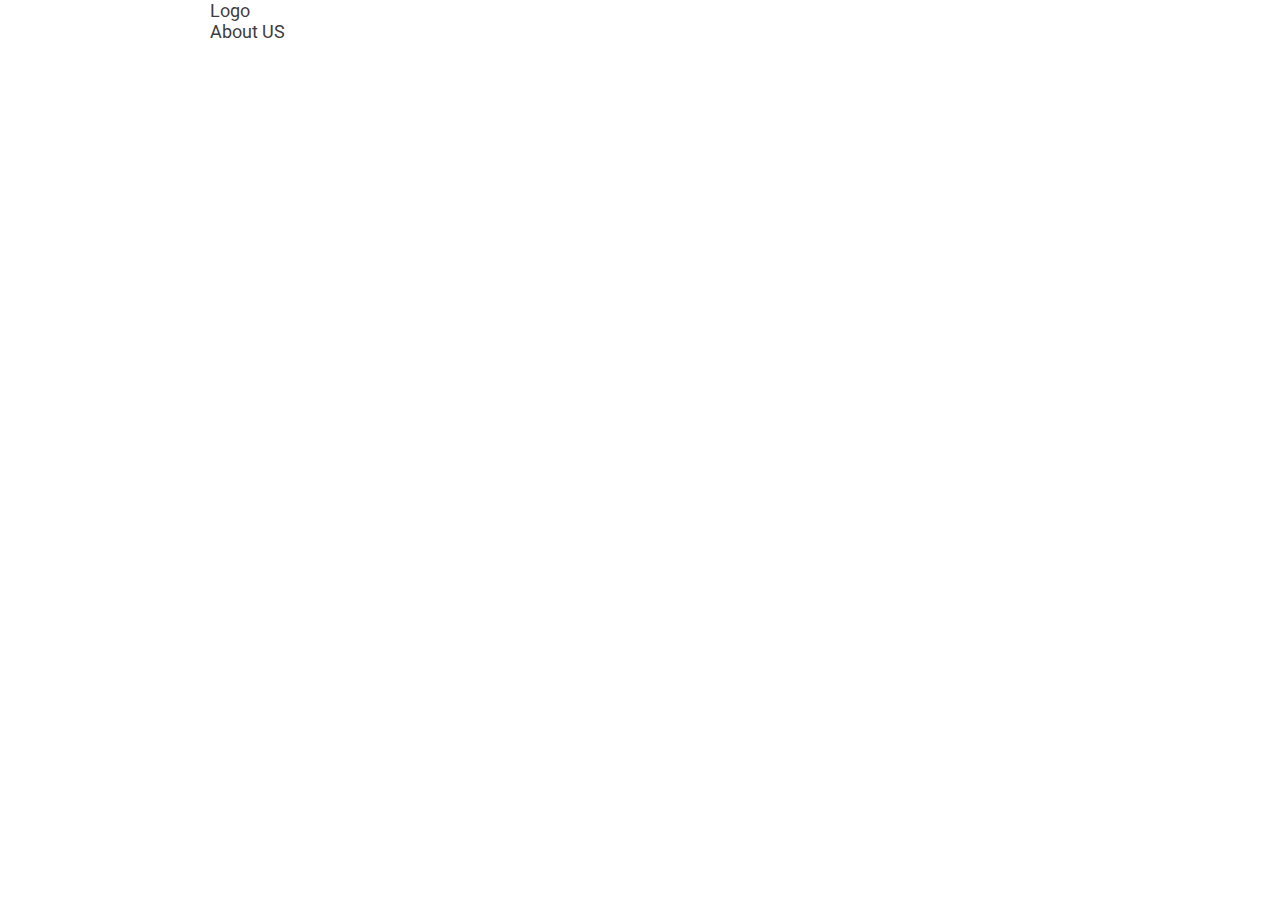
==== index.html @ f1e59850 "start" ====
<!DOCTYPE html>
<html lang="en">
<head>
    <meta charset="UTF-8">
	<title>SEO Agency</title>
	<meta name="description" content="SEO Agency">
	<meta name="keywords" content="SEO Agency">
	<meta name="viewport" content="width=device-width, initial-scale=1">
    <!-- Fonts -->
    <link rel="preconnect" href="https://fonts.gstatic.com">
    <link href="https://fonts.googleapis.com/css2?family=Roboto:wght@400;500;700&display=swap" rel="stylesheet">
    <!-- Favicon -->
	<!-- OG Tags -->
	<meta property="og:title" content="SEO Agency">
	<meta property="og:description" content='SEO Agency'>
	<meta property="og:type" content="article">
	<meta property="og:image" content="" >
	<meta property="og:site_name" content="SEO Agency">
    <!-- link CSS -->
    <link rel="stylesheet" href="css/main.css">
    <link rel="stylesheet" href="css/mobile.css">
</head>
<body>
    <div class="black-scr" data-blkscr></div>
    <div class="wrap">
        <header class="header">
            <div class="container">
                <div class="header__wrap">
                    <a href="index.html" class="header__logo">
                        Logo
                    </a>
                    <nav class="header__nav" data-nav>
                        <ul>
                            <li class="menu-item">
                                <a href="about.html">
                                    About US
                                </a>
                            </li>
                        </ul>
                    </nav>
                    <div class="menu_btn" data-burger>
                        <div class="bar" data-id="bar"></div>
                        <div class="bar" data-id="bar"></div>
                        <div class="bar" data-id="bar"></div>
                    </div>
                </div>
            </div>
        </header>
        
        <footer class="footer">
            <div class="container">
                
            </div>
        </footer>
    </div>

    <script src="https://code.jquery.com/jquery-3.4.1.min.js"></script>
    <script src="js/main.js"></script>
</body>
</html>
---- css/main.css ----
/*---------- FONTS -------------*/

/*--------Specification--------*/

body {
	margin: 0;
	padding: 0;
    font-family: 'Roboto', sans-serif;
	font-size: 18px;
    font-weight: 400;
    color: #080808; 
}
.black-scr {
    position: absolute;
    content: '';
    pointer-events: none;
    display: block;
    width: 100%;
    height: 100vh;
    left: 0;
    -webkit-transition: opacity 0.3s ease;
    -o-transition: opacity 0.3s ease;
    -moz-transition: opacity 0.3s ease;
    transition: opacity 0.3s ease;
    opacity: 0;
    z-index: 7;
    background: rgba(0,0,0,0.7);
}

body.open .black-scr {
    opacity: 1;
}

body.open {
    overflow-y: hidden;
}
.wrap {
    max-width: 1920px;
    margin: 0 auto;
    overflow: hidden;
}

.container {
	width: 860px;
	margin: 0 auto;
}

li {
	display: block;
}

h1, h2, h3, h4, h5 {
	margin: 0;
    padding: 0;

}

div, p, ul, li, span, button, input, a, form,textarea {
	-webkit-box-sizing: border-box;
	        -moz-box-sizing: border-box;
	     box-sizing: border-box;
	margin: 0;
	padding: 0;
}

a {
    color: #3e3e3e;
    text-decoration: none;
    -webkit-transition: all 0.3s ease;
    -o-transition: all 0.3s ease;
    -moz-transition: all 0.3s ease;
    transition: all 0.3s ease;
}

a:hover {
    text-decoration: underline;
}

.title {
    font-weight: 700;
    font-size: 48px;
    line-height: 120%;
}
.title-l {
    font-weight: 700;
    font-size: 36px;
    line-height: 150%;
}

.title-m {
    font-weight: 700;
    font-size: 24px;
    line-height: 150%;
}

.title-s {
    font-weight: 700;
    font-size: 20px;
    line-height: 150%;
}

textarea:active,
textarea:focus {
    outline: none;
}

input[type=text], input[type=submit], textarea{
	-webkit-appearance: none;
} 

input {
  border: 0;
  outline: none;
}

.menu_btn {
    display: none;
}

.btn {
    padding: 12px 16px;
    font-weight: 700;
    font-size: 14px;
    line-height: 16px;
    letter-spacing: 0.05em;
    text-transform: uppercase;
    color: #50351D;
    background: #F2E9D4;
    -webkit-box-shadow: 4px 4px 0px #DED6C3;
       -moz-box-shadow: 4px 4px 0px #DED6C3;
            box-shadow: 4px 4px 0px #DED6C3;
}

.btn:hover {
   background: #f6efe1;
   text-decoration: none;
}
.btn__sec {
    background: #FEF759;
    -webkit-box-shadow: 4px 4px 0px #EFE844;
       -moz-box-shadow: 4px 4px 0px #EFE844;
            box-shadow: 4px 4px 0px #EFE844;
}
.btn__sec:hover {
    background:#fef98b;
}
.center {
    text-align: center;
}

/* ---------------breadcrumbs----------------- */

.breadcrumbs {
    font-size: 14px;
    line-height: 160%;
    color: #958371;
    margin:86px 0 24px;
    position: relative;
    z-index: 2;
    display: -webkit-box;
    display: -webkit-flex;
    display: -moz-box;
    display: -ms-flexbox;
    display: flex;
    -webkit-box-align: center;
    -webkit-align-items: center;
       -moz-box-align: center;
        -ms-flex-align: center;
            align-items: center;
    -webkit-box-pack: center;
    -webkit-justify-content: center;
       -moz-box-pack: center;
        -ms-flex-pack: center;
            justify-content: center;
}

.breadcrumbs__link {
    font-size: 14px;
    line-height: 24px;
    color: #958371;
    text-decoration: none;
}

.breadcrumbs__link:hover {
    text-decoration: underline;
}

.breadcrumbs__separator {
    display: block;
    width: 4px;
    height: 4px;
    background: #958371;
    margin: 0 10px;
}

/* -----------------------------Header---------------------------- */
---- css/mobile.css ----
/* 1200-1460px */
@media screen and (max-width: 1380px) {
  
}


/* 993-1200px */
@media screen and (max-width: 1200px) {
  .container{
    width: 960px;
  }

}
 
/* 769-992px */
@media screen and (max-width: 992px) {
  .container{
      width: 90%;
  }
  .header__nav {
    position: absolute;
    top: 0;
    padding: 70px 0 30px;
    right: -100%;
    min-height: 100vh;
    background-color: #fff;
    overflow: hidden;
    -webkit-box-shadow: 0px 0px 16px 0px rgba(0, 1, 1, 0.15);
    -moz-box-shadow: 0px 0px 16px 0px rgba(0, 1, 1, 0.15);
         box-shadow: 0px 0px 16px 0px rgba(0, 1, 1, 0.15);
    -webkit-transition: 0.8s;
    -o-transition: 0.8s;
    -moz-transition: 0.8s;
    transition: 0.8s;
    width: 50%;
    z-index: 7;
  }
  .header__nav.open {
    right: 0;
    -webkit-transition: 0.8s;
    -o-transition: 0.8s;
    -moz-transition: 0.8s;
    transition: 0.8s;
  }
  .header__nav > ul {
    -webkit-box-orient: vertical;
    -webkit-box-direction: normal;
    -ms-flex-direction: column;
    -webkit-flex-direction: column;
       -moz-box-orient: vertical;
       -moz-box-direction: normal;
            flex-direction: column;
    margin: 0;
  }
  .header__nav > ul > li {
    padding: 14px 20px;
    border-bottom: 1px solid rgba(25, 25, 25, 0.2);
    width: 100%;
  }
  .header__nav > ul > li > a {
    display: inline-block;
    color: #00435d;
    text-transform: uppercase;
    font-weight: 700;
    
  }

  .menu-item-has-children:after {
    margin-top: -4px;
    -webkit-transform: rotateZ(-90deg);
       -moz-transform: rotateZ(-90deg);
        -ms-transform: rotate(-90deg);
         -o-transform: rotateZ(-90deg);
            transform: rotateZ(-90deg);
  }

  .header__main-menu > li:not(:last-child) {
    margin-right: 0px;
}

  .header__main-menu > li:last-child {
    margin-right: 0;
}
  
  .menu_btn {
    display: block;
    position: relative;
    height: 40px;
    width: 40px;
    -webkit-transition: 0.3s;
    -o-transition: 0.3s;
    -moz-transition: 0.3s;
    transition: 0.3s;
    cursor: pointer;
    z-index: 8;
  }
  .bar {
    position: relative;
    display: block;
    width: 29px;
    height: 5px;
    margin: 0 auto;
    background-color: #333;
    -webkit-border-radius: 50px;
       -moz-border-radius: 50px;
            border-radius: 50px;
    overflow: hidden;
    -webkit-transition: 0.4s;
    -o-transition: 0.4s;
    -moz-transition: 0.4s;
    transition: 0.4s;
  }
  .bar:nth-of-type(1) {
    top: 9px;
    -moz-transition: top 0.3s ease 0.3s, -moz-transform 0.3s ease-out 0.1s;
    -o-transition: top 0.3s ease 0.3s, -o-transform 0.3s ease-out 0.1s;
    -webkit-transition: top 0.3s ease, -webkit-transform 0.3s ease-out;
    -webkit-transition-delay: 0.3s, 0.1s;
    -webkit-transition: top 0.3s ease 0.3s, -webkit-transform 0.3s ease-out 0.1s;
    transition: top 0.3s ease 0.3s, -webkit-transform 0.3s ease-out 0.1s;
    -moz-transition: top 0.3s ease 0.3s, transform 0.3s ease-out 0.1s, -moz-transform 0.3s ease-out 0.1s;
    transition: top 0.3s ease 0.3s, transform 0.3s ease-out 0.1s;
    transition: top 0.3s ease 0.3s, transform 0.3s ease-out 0.1s, -webkit-transform 0.3s ease-out 0.1s, -moz-transform 0.3s ease-out 0.1s, -o-transform 0.3s ease-out 0.1s;
    transition: top 0.3s ease 0.3s, transform 0.3s ease-out 0.1s, -webkit-transform 0.3s ease-out 0.1s;
    -webkit-animation: mrotr 2s cubic-bezier(0.5, 0.2, 0.2, 1.01);
    -moz-animation: mrotr 2s cubic-bezier(0.5, 0.2, 0.2, 1.01);
      -o-animation: mrotr 2s cubic-bezier(0.5, 0.2, 0.2, 1.01);
         animation: mrotr 2s cubic-bezier(0.5, 0.2, 0.2, 1.01);
  }
  .bar:nth-of-type(2) {
    top: 12px;
    -moz-transition: ease 0.3s 0.3s;
    -o-transition: ease 0.3s 0.3s;
    -webkit-transition: ease 0.3s;
    -webkit-transition-delay: 0.3s;
    -webkit-transition: ease 0.3s 0.3s;
    transition: ease 0.3s 0.3s;
    -webkit-animation: fade 2s cubic-bezier(0.5, 0.2, 0.2, 1.01);
    -moz-animation: fade 2s cubic-bezier(0.5, 0.2, 0.2, 1.01);
      -o-animation: fade 2s cubic-bezier(0.5, 0.2, 0.2, 1.01);
         animation: fade 2s cubic-bezier(0.5, 0.2, 0.2, 1.01);
  }
  .bar:nth-of-type(3) {
    top: 15px;
    -moz-transition: top 0.3s ease 0.3s, -moz-transform 0.3s ease-out 0.1s;
    -o-transition: top 0.3s ease 0.3s, -o-transform 0.3s ease-out 0.1s;
    -webkit-transition: top 0.3s ease, -webkit-transform 0.3s ease-out;
    -webkit-transition-delay: 0.3s, 0.1s;
    -webkit-transition: top 0.3s ease 0.3s, -webkit-transform 0.3s ease-out 0.1s;
    transition: top 0.3s ease 0.3s, -webkit-transform 0.3s ease-out 0.1s;
    -moz-transition: top 0.3s ease 0.3s, transform 0.3s ease-out 0.1s, -moz-transform 0.3s ease-out 0.1s;
    transition: top 0.3s ease 0.3s, transform 0.3s ease-out 0.1s;
    transition: top 0.3s ease 0.3s, transform 0.3s ease-out 0.1s, -webkit-transform 0.3s ease-out 0.1s, -moz-transform 0.3s ease-out 0.1s, -o-transform 0.3s ease-out 0.1s;
    transition: top 0.3s ease 0.3s, transform 0.3s ease-out 0.1s, -webkit-transform 0.3s ease-out 0.1s;
    -webkit-animation: mrotl 2s cubic-bezier(0.5, 0.2, 0.2, 1.01);
    -moz-animation: mrotl 2s cubic-bezier(0.5, 0.2, 0.2, 1.01);
      -o-animation: mrotl 2s cubic-bezier(0.5, 0.2, 0.2, 1.01);
         animation: mrotl 2s cubic-bezier(0.5, 0.2, 0.2, 1.01);
  }
  .menu_btn.open .bar:nth-of-type(1) {
    top: 16px;
    -webkit-transform: rotate(45deg);
    -moz-transform: rotate(45deg);
     -ms-transform: rotate(45deg);
      -o-transform: rotate(45deg);
         transform: rotate(45deg);
    -moz-transition: top 0.3s ease 0.1s, -moz-transform 0.3s ease-out 0.5s;
    -o-transition: top 0.3s ease 0.1s, -o-transform 0.3s ease-out 0.5s;
    -webkit-transition: top 0.3s ease, -webkit-transform 0.3s ease-out;
    -webkit-transition-delay: 0.1s, 0.5s;
    -webkit-transition: top 0.3s ease 0.1s, -webkit-transform 0.3s ease-out 0.5s;
    transition: top 0.3s ease 0.1s, -webkit-transform 0.3s ease-out 0.5s;
    -moz-transition: top 0.3s ease 0.1s, transform 0.3s ease-out 0.5s, -moz-transform 0.3s ease-out 0.5s;
    transition: top 0.3s ease 0.1s, transform 0.3s ease-out 0.5s;
    transition: top 0.3s ease 0.1s, transform 0.3s ease-out 0.5s, -webkit-transform 0.3s ease-out 0.5s, -moz-transform 0.3s ease-out 0.5s, -o-transform 0.3s ease-out 0.5s;
    transition: top 0.3s ease 0.1s, transform 0.3s ease-out 0.5s, -webkit-transform 0.3s ease-out 0.5s;
  }
  .menu_btn.open .bar:nth-of-type(2) {
    opacity: 0;
  }
  .menu_btn.open .bar:nth-of-type(3) {
    top: 6px;
    -webkit-transform: rotate(-45deg);
    -moz-transform: rotate(-45deg);
     -ms-transform: rotate(-45deg);
      -o-transform: rotate(-45deg);
         transform: rotate(-45deg);
    -moz-transition: top 0.3s ease 0.1s, -moz-transform 0.3s ease-out 0.5s;
    -o-transition: top 0.3s ease 0.1s, -o-transform 0.3s ease-out 0.5s;
    -webkit-transition: top 0.3s ease, -webkit-transform 0.3s ease-out;
    -webkit-transition-delay: 0.1s, 0.5s;
    -webkit-transition: top 0.3s ease 0.1s, -webkit-transform 0.3s ease-out 0.5s;
    transition: top 0.3s ease 0.1s, -webkit-transform 0.3s ease-out 0.5s;
    -moz-transition: top 0.3s ease 0.1s, transform 0.3s ease-out 0.5s, -moz-transform 0.3s ease-out 0.5s;
    transition: top 0.3s ease 0.1s, transform 0.3s ease-out 0.5s;
    transition: top 0.3s ease 0.1s, transform 0.3s ease-out 0.5s, -webkit-transform 0.3s ease-out 0.5s, -moz-transform 0.3s ease-out 0.5s, -o-transform 0.3s ease-out 0.5s;
    transition: top 0.3s ease 0.1s, transform 0.3s ease-out 0.5s, -webkit-transform 0.3s ease-out 0.5s;
  }
  
}

/* 577-768px */
@media screen and (max-width: 768px) {
  
}


/* 320-576px */
@media screen and (max-width: 576px) {
  
}
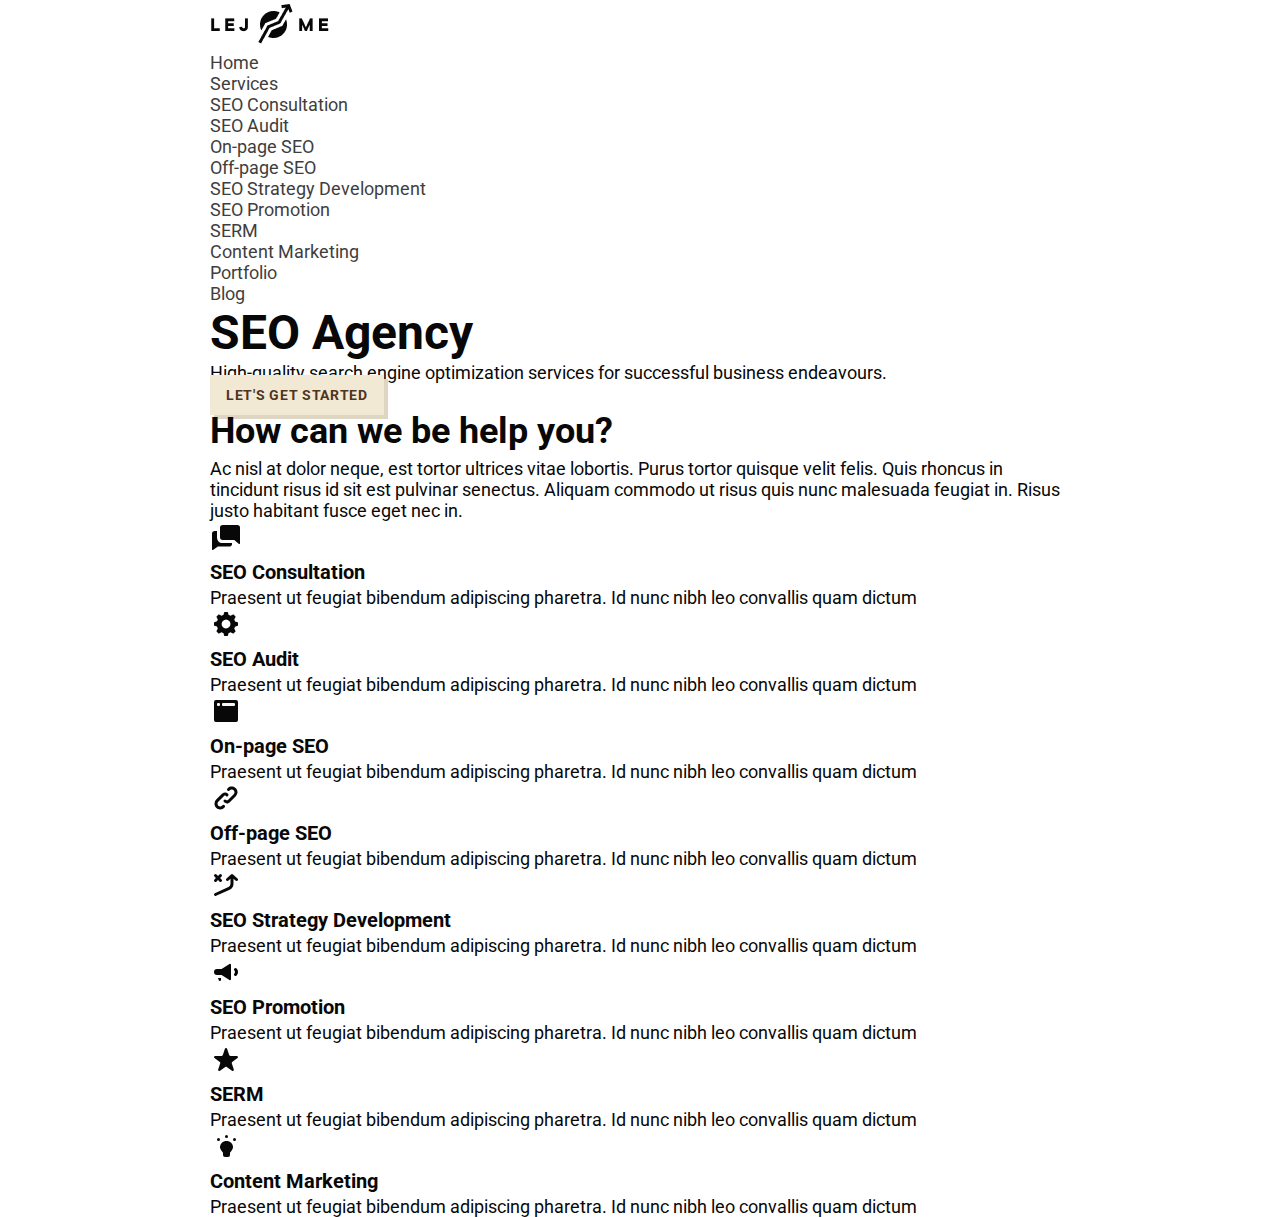
==== commit 68d83213: "pause" ====
--- a/index.html
+++ b/index.html
@@ -27,13 +27,70 @@
             <div class="container">
                 <div class="header__wrap">
                     <a href="index.html" class="header__logo">
-                        Logo
+                        <img src="img/logo.png" alt="">
                     </a>
                     <nav class="header__nav" data-nav>
                         <ul>
                             <li class="menu-item">
-                                <a href="about.html">
-                                    About US
+                                <a href="#">
+                                    Home
+                                </a>
+                            </li>
+                            <li class="menu-item menu-item-has-children">
+                                <a href="#">
+                                    Services
+                                </a>
+                                <ul class="sub-menu">
+                                    <li>
+                                        <a href="#">
+                                            SEO Consultation
+                                        </a>
+                                    </li>
+                                    <li>
+                                        <a href="#">
+                                            SEO Audit 
+                                        </a>
+                                    </li>
+                                    <li>
+                                        <a href="#">
+                                            On-page SEO
+                                        </a>
+                                    </li>
+                                    <li>
+                                        <a href="#">
+                                            Off-page SEO
+                                        </a>
+                                    </li>
+                                    <li>
+                                        <a href="#">
+                                            SEO Strategy Development
+                                        </a>
+                                    </li>
+                                    <li>
+                                        <a href="#">
+                                            SEO Promotion
+                                        </a>
+                                    </li>
+                                    <li>
+                                        <a href="#">
+                                            SERM
+                                        </a>
+                                    </li>
+                                    <li>
+                                        <a href="#">
+                                            Content Marketing
+                                        </a>
+                                    </li>
+                                </ul>
+                            </li>
+                            <li class="menu-item">
+                                <a href="#">
+                                    Portfolio
+                                </a>
+                            </li>
+                            <li class="menu-item">
+                                <a href="#">
+                                    Blog
                                 </a>
                             </li>
                         </ul>
@@ -46,7 +103,114 @@
                 </div>
             </div>
         </header>
-        
+        <section class="main">
+            <div class="container">
+                <h1 class="title">
+                    SEO Agency
+                </h1>
+                <p>
+                    High-quality search engine optimization services for successful business endeavours.
+                </p>
+                <a href="#" class="btn">
+                    Let's get started
+                </a>
+            </div>
+        </section>
+        <section class="how">
+            <div class="container">
+                <h2 class="title-l">
+                    How can we be help you?
+                </h2>
+                <p class="how__txt">
+                    Ac nisl at dolor neque, est tortor ultrices vitae lobortis. Purus tortor quisque velit felis. Quis rhoncus 
+                    in tincidunt risus id sit est pulvinar senectus. Aliquam commodo ut risus quis nunc malesuada feugiat 
+                    in. Risus justo habitant fusce eget nec in.
+                </p>
+                <div class="how__wrap">
+                    <div class="how__card">
+                        <svg xmlns="http://www.w3.org/2000/svg" width="32" height="32" fill="#080808"><path d="M7 16.813V10H4.608a2.61 2.61 0 0 0-1.844.76c-.49.487-.764 1.146-.764 1.833v15.56a.86.86 0 0 0 .134.453.87.87 0 0 0 .353.316.88.88 0 0 0 .446.073c.152-.015.3-.07.423-.16l4.478-3.276H19.52a2.42 2.42 0 0 0 .964-.169 2.41 2.41 0 0 0 .816-.537 2.31 2.31 0 0 0 .534-.815c.12-.315.176-.632.164-.96V22h-9.78c-1.384 0-2.7-.546-3.7-1.52A5.17 5.17 0 0 1 7 16.813zM27.467 4H12.62a2.63 2.63 0 0 0-1.853.762A2.6 2.6 0 0 0 10 6.602v9.796c0 .7.276 1.352.767 1.84A2.63 2.63 0 0 0 12.62 19h11.714l4.295 3.83a.89.89 0 0 0 .424.165.88.88 0 0 0 .45-.069.87.87 0 0 0 .498-.781V6.602a2.59 2.59 0 0 0-.736-1.81A2.63 2.63 0 0 0 27.467 4z"/></svg>
+                        <div class="how__card-txt">
+                            <h4 class="title-s">
+                                SEO Consultation
+                            </h4>
+                            <p>
+                                Praesent ut feugiat bibendum adipiscing pharetra. Id nunc nibh leo convallis quam dictum 
+                            </p>
+                        </div>
+                    </div>
+                    <div class="how__card">
+                        <svg xmlns="http://www.w3.org/2000/svg" width="32" height="32" fill="none"><path d="M27.703 14.176l-2.683-.8a9.31 9.31 0 0 0-.761-1.864l1.313-2.456c.05-.093.067-.2.05-.303a.49.49 0 0 0-.14-.273L23.57 6.56a.49.49 0 0 0-.577-.088l-2.442 1.304a9.31 9.31 0 0 0-1.89-.8l-.8-2.648c-.034-.098-.098-.182-.183-.24a.49.49 0 0 0-.29-.087h-2.707a.49.49 0 0 0-.464.344l-.8 2.64a9.32 9.32 0 0 0-1.906.8L9.11 6.488a.49.49 0 0 0-.577.088L6.587 8.472a.49.49 0 0 0-.088.576l1.297 2.4a9.3 9.3 0 0 0-.801 1.896l-2.65.8a.49.49 0 0 0-.344.464v2.704a.49.49 0 0 0 .344.464l2.667.8a9.29 9.29 0 0 0 .801 1.864l-1.313 2.512a.49.49 0 0 0 .088.576L8.5 25.44a.49.49 0 0 0 .577.088l2.474-1.32c.585.316 1.203.568 1.842.752l.8 2.696c.03.1.092.186.176.248a.49.49 0 0 0 .289.096h2.707a.49.49 0 0 0 .464-.344l.8-2.704c.634-.185 1.246-.437 1.826-.752l2.5 1.328a.49.49 0 0 0 .577-.088l1.914-1.912a.49.49 0 0 0 .14-.273c.016-.104-.002-.2-.052-.303l-1.33-2.48c.318-.582.573-1.196.76-1.832l2.7-.8a.49.49 0 0 0 .344-.464v-2.728a.49.49 0 0 0-.296-.472zM16.036 20.4c-.87 0-1.723-.258-2.447-.74a4.4 4.4 0 0 1-1.622-1.975c-.333-.804-.42-1.69-.25-2.542a4.4 4.4 0 0 1 1.205-2.253c.616-.615 1.4-1.034 2.255-1.204a4.41 4.41 0 0 1 2.545.25c.805.333 1.493.897 1.977 1.62s.742 1.574.742 2.444a4.4 4.4 0 0 1-1.29 3.111c-.826.825-1.946 1.29-3.114 1.29z" fill="#080808"/></svg>                        <div class="how__card-txt">
+                            <h4 class="title-s">
+                                SEO Audit
+                            </h4>
+                            <p>
+                                Praesent ut feugiat bibendum adipiscing pharetra. Id nunc nibh leo convallis quam dictum  
+                            </p>
+                        </div>
+                    </div>
+                    <div class="how__card">
+                        <svg xmlns="http://www.w3.org/2000/svg" width="32" height="32" fill="none"><rect x="4" y="5" width="24" height="22" rx="2" fill="#080808"/><g fill="#f7f7f7"><rect x="12" y="8" width="13" height="3" rx="1"/><rect x="7" y="8" width="3" height="3" rx="1"/></g></svg>                        <div class="how__card-txt">
+                            <h4 class="title-s">
+                                On-page SEO
+                            </h4>
+                            <p>
+                                Praesent ut feugiat bibendum adipiscing pharetra. Id nunc nibh leo convallis quam dictum 
+                            </p>
+                        </div>
+                    </div>
+                    <div class="how__card">
+                        <svg xmlns="http://www.w3.org/2000/svg" width="32" height="32" fill="#080808" fill-rule="evenodd"><path d="M17.94 5.94c.922-.922 2.172-1.44 3.475-1.44h.343c3.17 0 5.743 2.57 5.743 5.743a5.74 5.74 0 0 1-1.682 4.06l-5.76 5.757L19 19l1.06 1.062-.023.023-.036.034-.1.098-.365.286c-.3.214-.746.485-1.304.67a3.98 3.98 0 0 1-2.05.142c-.8-.158-1.55-.568-2.235-1.254a1.5 1.5 0 1 1 2.121-2.121c.314.314.555.404.702.434.158.032.327.016.513-.046a1.98 1.98 0 0 0 .509-.266l.143-.112.022-.02 5.747-5.747c.514-.514.803-1.212.803-1.94 0-1.515-1.228-2.743-2.743-2.743h-.343a1.92 1.92 0 0 0-1.354.56l-.5.5a1.5 1.5 0 0 1-2.121-2.121l.5-.5zm-3.88 20c-.922.922-2.172 1.44-3.475 1.44h-.343C7.07 27.4 4.5 24.82 4.5 21.647a5.74 5.74 0 0 1 1.682-4.06l5.757-5.757L13 12.9l-1.06-1.062.023-.023.036-.034.1-.098.364-.286a4.97 4.97 0 0 1 1.304-.671 3.98 3.98 0 0 1 2.05-.142c.8.158 1.55.568 2.235 1.254a1.5 1.5 0 0 1-2.121 2.121c-.314-.314-.555-.404-.702-.434-.158-.032-.326-.016-.513.046a1.98 1.98 0 0 0-.509.266l-.143.112-.022.02-5.747 5.747c-.514.514-.803 1.212-.803 1.94 0 1.515 1.228 2.743 2.743 2.743h.343c.508 0 .995-.202 1.353-.56l.5-.5a1.5 1.5 0 1 1 2.121 2.121l-.5.5z"/></svg>                        <div class="how__card-txt">
+                            <h4 class="title-s">
+                                Off-page SEO
+                            </h4>
+                            <p>
+                                Praesent ut feugiat bibendum adipiscing pharetra. Id nunc nibh leo convallis quam dictum 
+                            </p>
+                        </div>
+                    </div>
+                    <div class="how__card">
+                        <svg xmlns="http://www.w3.org/2000/svg" width="32" height="32" fill="#080808" fill-rule="evenodd"><path d="M4.134 26.12a1.5 1.5 0 0 1 .745-1.986l13.57-6.168a3.5 3.5 0 0 0 2.052-3.186V9.84l-2.003 1.78a1.5 1.5 0 0 1-1.993-2.242l4.5-4a1.5 1.5 0 0 1 1.993 0l4.5 4a1.5 1.5 0 1 1-1.993 2.242L23.5 9.84v4.94a6.5 6.5 0 0 1-3.81 5.917l-13.57 6.17a1.5 1.5 0 0 1-1.986-.745zM4.44 5.44a1.5 1.5 0 0 1 2.121 0L8 6.88l1.44-1.44a1.5 1.5 0 0 1 2.121 2.121L10.12 9l1.44 1.44a1.5 1.5 0 1 1-2.121 2.121L8 11.12l-1.44 1.44a1.5 1.5 0 0 1-2.121-2.121L5.88 9 4.44 7.56a1.5 1.5 0 0 1 0-2.121z"/></svg>                        <div class="how__card-txt">
+                            <h4 class="title-s">
+                                SEO Strategy Development
+                            </h4>
+                            <p>
+                                Praesent ut feugiat bibendum adipiscing pharetra. Id nunc nibh leo convallis quam dictum 
+                            </p>
+                        </div>
+                    </div>
+                    <div class="how__card">
+                        <svg xmlns="http://www.w3.org/2000/svg" width="32" height="32" fill="none"><g fill="#080808"><path d="M4 16a3 3 0 0 1 3-3h11v6H7a3 3 0 0 1-3-3z"/><path d="M9.617 17.682a2 2 0 0 1 0-3.365L19.46 8a1 1 0 0 1 1.54.832V23.17a1 1 0 0 1-1.541.841l-9.842-6.327zM8 22h3v2a1 1 0 0 1-1 1h-.28a1 1 0 0 1-.949-.684L8 22z"/></g><path d="M24.44 17.44a1.5 1.5 0 1 0 2.121 2.121l-2.12-2.12zm2.12-5a1.5 1.5 0 1 0-2.121 2.121l2.12-2.12zM25 16c0 .414-.14.782-.302 1.068a2.48 2.48 0 0 1-.213.315l-.055.065c.01-.01.01-.01 1.07 1.05l1.06 1.06.015-.015.02-.022.06-.063.172-.202a5.49 5.49 0 0 0 .475-.701c.337-.59.698-1.47.698-2.557h-3zm.5-2.5l-1.06 1.06-.01-.01.055.065a2.48 2.48 0 0 1 .213.315c.163.286.302.654.302 1.068h3c0-1.086-.36-1.968-.698-2.557a5.49 5.49 0 0 0-.475-.701l-.172-.202-.06-.063-.02-.022-.015-.015A210.86 210.86 0 0 0 25.5 13.5z" fill="#000"/></svg>                        <div class="how__card-txt">
+                            <h4 class="title-s">
+                                SEO Promotion
+                            </h4>
+                            <p>
+                                Praesent ut feugiat bibendum adipiscing pharetra. Id nunc nibh leo convallis quam dictum 
+                            </p>
+                        </div>
+                    </div>
+                    <div class="how__card">
+                        <svg xmlns="http://www.w3.org/2000/svg" width="32" height="32" fill="none"><path d="M14.89 5.808a1.17 1.17 0 0 1 2.219 0l2.033 6.274c.156.482.604.808 1.11.808h6.58c1.13 0 1.6 1.45.686 2.116l-5.323 3.877a1.17 1.17 0 0 0-.424 1.308l2.033 6.274c.35 1.077-.88 1.973-1.795 1.308l-5.323-3.877c-.41-.298-.962-.298-1.37 0L9.99 27.77c-.914.666-2.144-.23-1.795-1.308L10.23 20.2a1.17 1.17 0 0 0-.424-1.308l-5.323-3.877C3.57 14.34 4.04 12.9 5.17 12.9h6.58c.505 0 .953-.326 1.11-.808l2.033-6.274z" fill="#080808"/></svg>                        <div class="how__card-txt">
+                            <h4 class="title-s">
+                                SERM
+                            </h4>
+                            <p>
+                                Praesent ut feugiat bibendum adipiscing pharetra. Id nunc nibh leo convallis quam dictum 
+                            </p>
+                        </div>
+                    </div>
+                    <div class="how__card">
+                        <svg xmlns="http://www.w3.org/2000/svg" width="32" height="32" fill="#080808"><path d="M23 17.136C23 20.525 16.5 26 16.5 26S10 20.525 10 17.136 12.9 11 16.5 11s6.5 2.747 6.5 6.136z"/><path d="M13 20h7v5a2 2 0 0 1-2 2h-3a2 2 0 0 1-2-2v-5z"/><circle cx="8.5" cy="9.5" r="1.5"/><circle cx="24.5" cy="9.5" r="1.5"/><circle cx="16.5" cy="6.5" r="1.5"/></svg>                        <div class="how__card-txt">
+                            <h4 class="title-s">
+                                Content Marketing
+                            </h4>
+                            <p>
+                                Praesent ut feugiat bibendum adipiscing pharetra. Id nunc nibh leo convallis quam dictum 
+                            </p>
+                        </div>
+                    </div>
+                </div>
+            </div>
+        </section>
         <footer class="footer">
             <div class="container">
                 
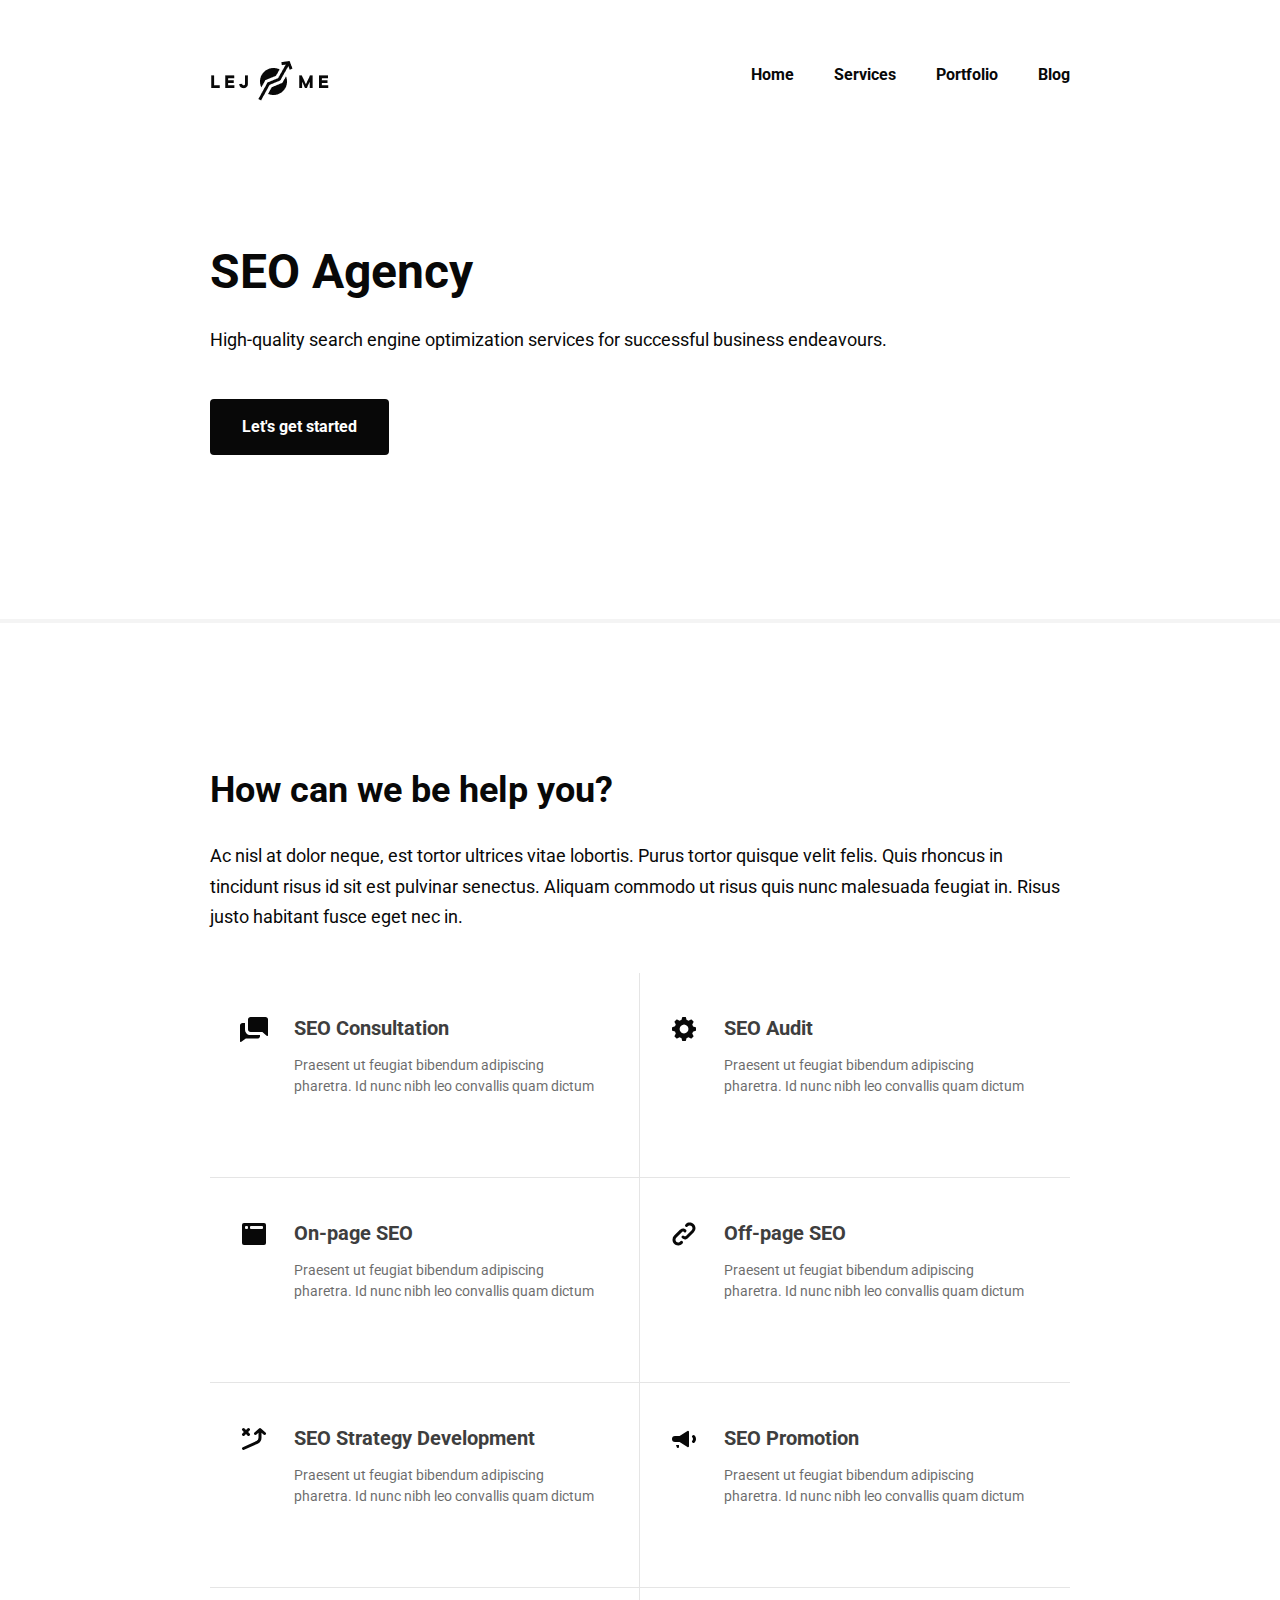
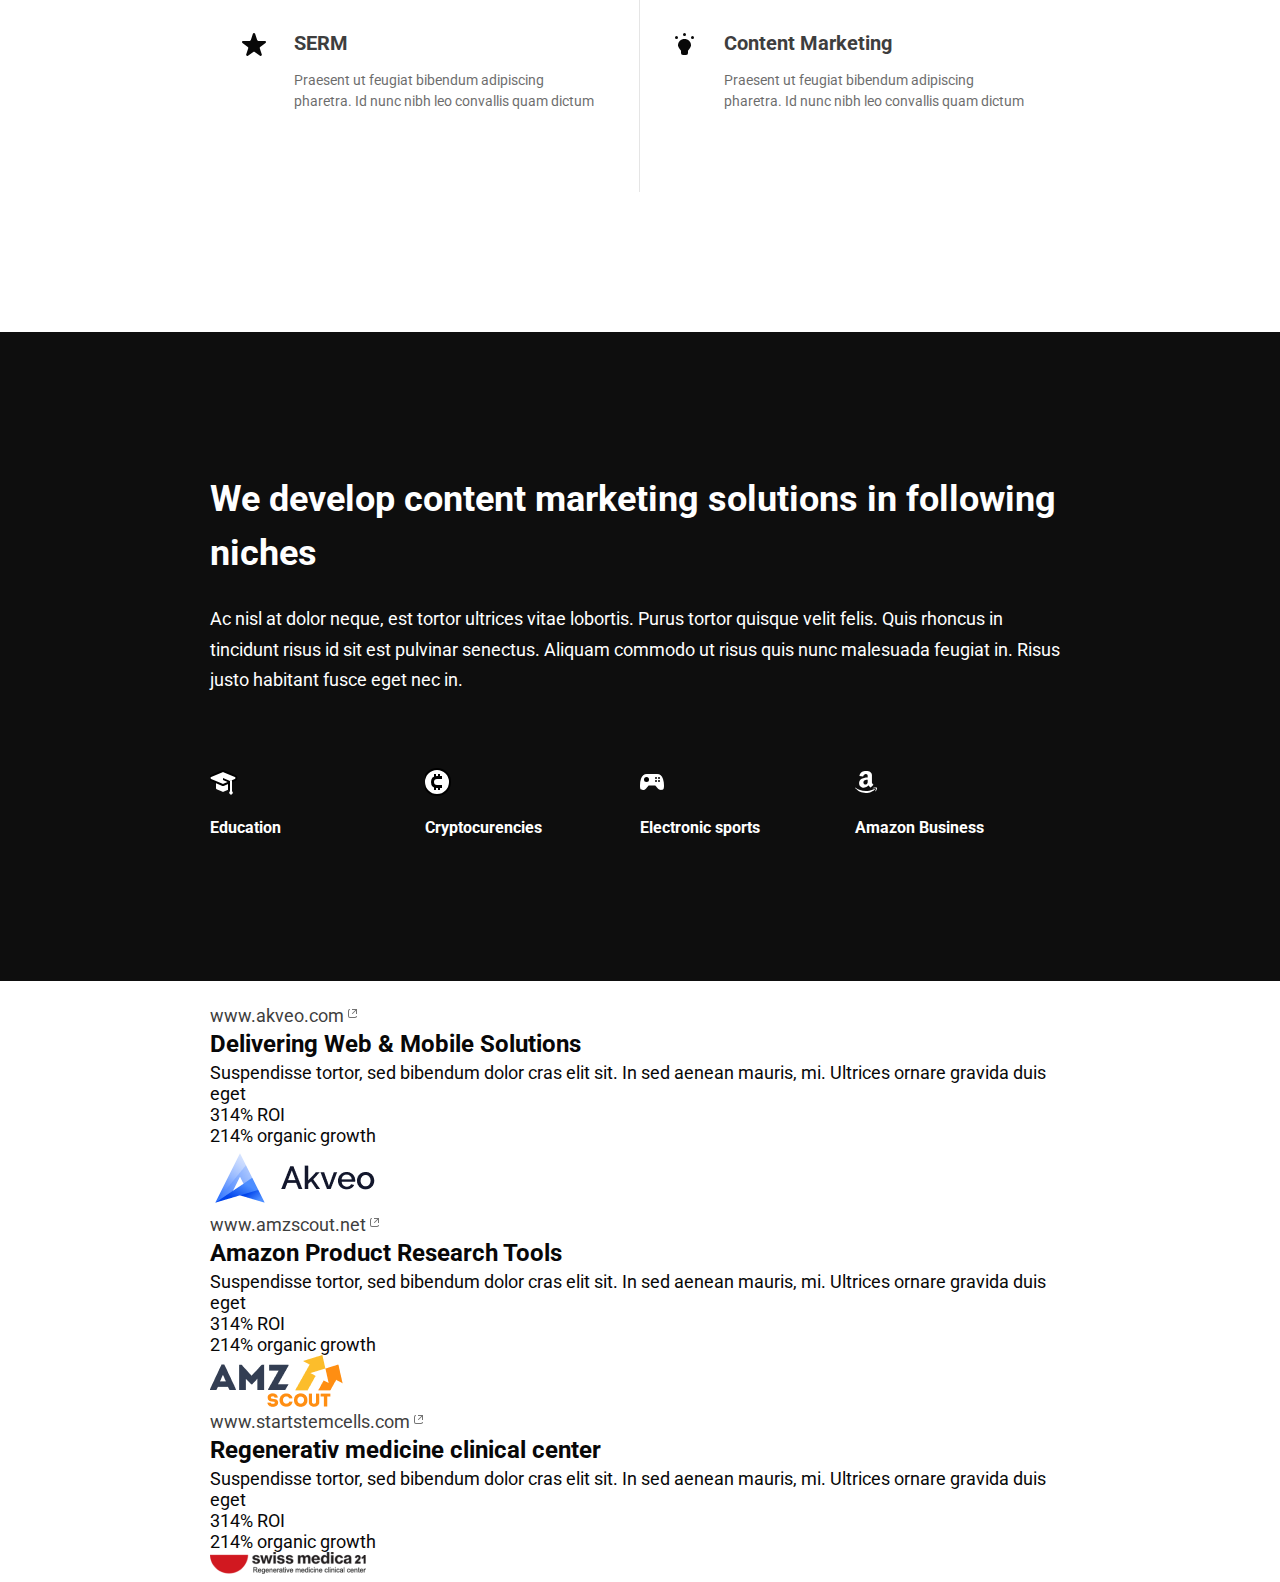
==== commit a1d94be1: "1" ====
--- a/index.html
+++ b/index.html
@@ -127,85 +127,240 @@
                     in. Risus justo habitant fusce eget nec in.
                 </p>
                 <div class="how__wrap">
-                    <div class="how__card">
+                    <a href="#" class="how__card">
                         <svg xmlns="http://www.w3.org/2000/svg" width="32" height="32" fill="#080808"><path d="M7 16.813V10H4.608a2.61 2.61 0 0 0-1.844.76c-.49.487-.764 1.146-.764 1.833v15.56a.86.86 0 0 0 .134.453.87.87 0 0 0 .353.316.88.88 0 0 0 .446.073c.152-.015.3-.07.423-.16l4.478-3.276H19.52a2.42 2.42 0 0 0 .964-.169 2.41 2.41 0 0 0 .816-.537 2.31 2.31 0 0 0 .534-.815c.12-.315.176-.632.164-.96V22h-9.78c-1.384 0-2.7-.546-3.7-1.52A5.17 5.17 0 0 1 7 16.813zM27.467 4H12.62a2.63 2.63 0 0 0-1.853.762A2.6 2.6 0 0 0 10 6.602v9.796c0 .7.276 1.352.767 1.84A2.63 2.63 0 0 0 12.62 19h11.714l4.295 3.83a.89.89 0 0 0 .424.165.88.88 0 0 0 .45-.069.87.87 0 0 0 .498-.781V6.602a2.59 2.59 0 0 0-.736-1.81A2.63 2.63 0 0 0 27.467 4z"/></svg>
-                        <div class="how__card-txt">
-                            <h4 class="title-s">
+                        <span class="how__card-txt">
+                            <span class="title-s">
                                 SEO Consultation
-                            </h4>
-                            <p>
-                                Praesent ut feugiat bibendum adipiscing pharetra. Id nunc nibh leo convallis quam dictum 
-                            </p>
-                        </div>
-                    </div>
-                    <div class="how__card">
-                        <svg xmlns="http://www.w3.org/2000/svg" width="32" height="32" fill="none"><path d="M27.703 14.176l-2.683-.8a9.31 9.31 0 0 0-.761-1.864l1.313-2.456c.05-.093.067-.2.05-.303a.49.49 0 0 0-.14-.273L23.57 6.56a.49.49 0 0 0-.577-.088l-2.442 1.304a9.31 9.31 0 0 0-1.89-.8l-.8-2.648c-.034-.098-.098-.182-.183-.24a.49.49 0 0 0-.29-.087h-2.707a.49.49 0 0 0-.464.344l-.8 2.64a9.32 9.32 0 0 0-1.906.8L9.11 6.488a.49.49 0 0 0-.577.088L6.587 8.472a.49.49 0 0 0-.088.576l1.297 2.4a9.3 9.3 0 0 0-.801 1.896l-2.65.8a.49.49 0 0 0-.344.464v2.704a.49.49 0 0 0 .344.464l2.667.8a9.29 9.29 0 0 0 .801 1.864l-1.313 2.512a.49.49 0 0 0 .088.576L8.5 25.44a.49.49 0 0 0 .577.088l2.474-1.32c.585.316 1.203.568 1.842.752l.8 2.696c.03.1.092.186.176.248a.49.49 0 0 0 .289.096h2.707a.49.49 0 0 0 .464-.344l.8-2.704c.634-.185 1.246-.437 1.826-.752l2.5 1.328a.49.49 0 0 0 .577-.088l1.914-1.912a.49.49 0 0 0 .14-.273c.016-.104-.002-.2-.052-.303l-1.33-2.48c.318-.582.573-1.196.76-1.832l2.7-.8a.49.49 0 0 0 .344-.464v-2.728a.49.49 0 0 0-.296-.472zM16.036 20.4c-.87 0-1.723-.258-2.447-.74a4.4 4.4 0 0 1-1.622-1.975c-.333-.804-.42-1.69-.25-2.542a4.4 4.4 0 0 1 1.205-2.253c.616-.615 1.4-1.034 2.255-1.204a4.41 4.41 0 0 1 2.545.25c.805.333 1.493.897 1.977 1.62s.742 1.574.742 2.444a4.4 4.4 0 0 1-1.29 3.111c-.826.825-1.946 1.29-3.114 1.29z" fill="#080808"/></svg>                        <div class="how__card-txt">
-                            <h4 class="title-s">
+                            </span>
+                            <p>
+                                Praesent ut feugiat bibendum adipiscing pharetra. Id nunc nibh leo convallis quam dictum 
+                            </p>
+                        </span>
+                    </a>
+                    <a href="#" class="how__card">
+                        <svg xmlns="http://www.w3.org/2000/svg" width="32" height="32" fill="none"><path d="M27.703 14.176l-2.683-.8a9.31 9.31 0 0 0-.761-1.864l1.313-2.456c.05-.093.067-.2.05-.303a.49.49 0 0 0-.14-.273L23.57 6.56a.49.49 0 0 0-.577-.088l-2.442 1.304a9.31 9.31 0 0 0-1.89-.8l-.8-2.648c-.034-.098-.098-.182-.183-.24a.49.49 0 0 0-.29-.087h-2.707a.49.49 0 0 0-.464.344l-.8 2.64a9.32 9.32 0 0 0-1.906.8L9.11 6.488a.49.49 0 0 0-.577.088L6.587 8.472a.49.49 0 0 0-.088.576l1.297 2.4a9.3 9.3 0 0 0-.801 1.896l-2.65.8a.49.49 0 0 0-.344.464v2.704a.49.49 0 0 0 .344.464l2.667.8a9.29 9.29 0 0 0 .801 1.864l-1.313 2.512a.49.49 0 0 0 .088.576L8.5 25.44a.49.49 0 0 0 .577.088l2.474-1.32c.585.316 1.203.568 1.842.752l.8 2.696c.03.1.092.186.176.248a.49.49 0 0 0 .289.096h2.707a.49.49 0 0 0 .464-.344l.8-2.704c.634-.185 1.246-.437 1.826-.752l2.5 1.328a.49.49 0 0 0 .577-.088l1.914-1.912a.49.49 0 0 0 .14-.273c.016-.104-.002-.2-.052-.303l-1.33-2.48c.318-.582.573-1.196.76-1.832l2.7-.8a.49.49 0 0 0 .344-.464v-2.728a.49.49 0 0 0-.296-.472zM16.036 20.4c-.87 0-1.723-.258-2.447-.74a4.4 4.4 0 0 1-1.622-1.975c-.333-.804-.42-1.69-.25-2.542a4.4 4.4 0 0 1 1.205-2.253c.616-.615 1.4-1.034 2.255-1.204a4.41 4.41 0 0 1 2.545.25c.805.333 1.493.897 1.977 1.62s.742 1.574.742 2.444a4.4 4.4 0 0 1-1.29 3.111c-.826.825-1.946 1.29-3.114 1.29z" fill="#080808"/></svg>                        <span class="how__card-txt">
+                            <span class="title-s">
                                 SEO Audit
-                            </h4>
+                            </span>
                             <p>
                                 Praesent ut feugiat bibendum adipiscing pharetra. Id nunc nibh leo convallis quam dictum  
                             </p>
-                        </div>
-                    </div>
-                    <div class="how__card">
-                        <svg xmlns="http://www.w3.org/2000/svg" width="32" height="32" fill="none"><rect x="4" y="5" width="24" height="22" rx="2" fill="#080808"/><g fill="#f7f7f7"><rect x="12" y="8" width="13" height="3" rx="1"/><rect x="7" y="8" width="3" height="3" rx="1"/></g></svg>                        <div class="how__card-txt">
-                            <h4 class="title-s">
+                        </span>
+                    </a>
+                    <a href="#" class="how__card">
+                        <svg xmlns="http://www.w3.org/2000/svg" width="32" height="32" fill="none"><rect x="4" y="5" width="24" height="22" rx="2" fill="#080808"/><g fill="#f7f7f7"><rect x="12" y="8" width="13" height="3" rx="1"/><rect x="7" y="8" width="3" height="3" rx="1"/></g></svg>                        <span class="how__card-txt">
+                            <span class="title-s">
                                 On-page SEO
-                            </h4>
-                            <p>
-                                Praesent ut feugiat bibendum adipiscing pharetra. Id nunc nibh leo convallis quam dictum 
-                            </p>
-                        </div>
-                    </div>
-                    <div class="how__card">
-                        <svg xmlns="http://www.w3.org/2000/svg" width="32" height="32" fill="#080808" fill-rule="evenodd"><path d="M17.94 5.94c.922-.922 2.172-1.44 3.475-1.44h.343c3.17 0 5.743 2.57 5.743 5.743a5.74 5.74 0 0 1-1.682 4.06l-5.76 5.757L19 19l1.06 1.062-.023.023-.036.034-.1.098-.365.286c-.3.214-.746.485-1.304.67a3.98 3.98 0 0 1-2.05.142c-.8-.158-1.55-.568-2.235-1.254a1.5 1.5 0 1 1 2.121-2.121c.314.314.555.404.702.434.158.032.327.016.513-.046a1.98 1.98 0 0 0 .509-.266l.143-.112.022-.02 5.747-5.747c.514-.514.803-1.212.803-1.94 0-1.515-1.228-2.743-2.743-2.743h-.343a1.92 1.92 0 0 0-1.354.56l-.5.5a1.5 1.5 0 0 1-2.121-2.121l.5-.5zm-3.88 20c-.922.922-2.172 1.44-3.475 1.44h-.343C7.07 27.4 4.5 24.82 4.5 21.647a5.74 5.74 0 0 1 1.682-4.06l5.757-5.757L13 12.9l-1.06-1.062.023-.023.036-.034.1-.098.364-.286a4.97 4.97 0 0 1 1.304-.671 3.98 3.98 0 0 1 2.05-.142c.8.158 1.55.568 2.235 1.254a1.5 1.5 0 0 1-2.121 2.121c-.314-.314-.555-.404-.702-.434-.158-.032-.326-.016-.513.046a1.98 1.98 0 0 0-.509.266l-.143.112-.022.02-5.747 5.747c-.514.514-.803 1.212-.803 1.94 0 1.515 1.228 2.743 2.743 2.743h.343c.508 0 .995-.202 1.353-.56l.5-.5a1.5 1.5 0 1 1 2.121 2.121l-.5.5z"/></svg>                        <div class="how__card-txt">
-                            <h4 class="title-s">
+                            </span>
+                            <p>
+                                Praesent ut feugiat bibendum adipiscing pharetra. Id nunc nibh leo convallis quam dictum 
+                            </p>
+                        </span>
+                    </a>
+                    <a href="#" class="how__card">
+                        <svg xmlns="http://www.w3.org/2000/svg" width="32" height="32" fill="#080808" fill-rule="evenodd"><path d="M17.94 5.94c.922-.922 2.172-1.44 3.475-1.44h.343c3.17 0 5.743 2.57 5.743 5.743a5.74 5.74 0 0 1-1.682 4.06l-5.76 5.757L19 19l1.06 1.062-.023.023-.036.034-.1.098-.365.286c-.3.214-.746.485-1.304.67a3.98 3.98 0 0 1-2.05.142c-.8-.158-1.55-.568-2.235-1.254a1.5 1.5 0 1 1 2.121-2.121c.314.314.555.404.702.434.158.032.327.016.513-.046a1.98 1.98 0 0 0 .509-.266l.143-.112.022-.02 5.747-5.747c.514-.514.803-1.212.803-1.94 0-1.515-1.228-2.743-2.743-2.743h-.343a1.92 1.92 0 0 0-1.354.56l-.5.5a1.5 1.5 0 0 1-2.121-2.121l.5-.5zm-3.88 20c-.922.922-2.172 1.44-3.475 1.44h-.343C7.07 27.4 4.5 24.82 4.5 21.647a5.74 5.74 0 0 1 1.682-4.06l5.757-5.757L13 12.9l-1.06-1.062.023-.023.036-.034.1-.098.364-.286a4.97 4.97 0 0 1 1.304-.671 3.98 3.98 0 0 1 2.05-.142c.8.158 1.55.568 2.235 1.254a1.5 1.5 0 0 1-2.121 2.121c-.314-.314-.555-.404-.702-.434-.158-.032-.326-.016-.513.046a1.98 1.98 0 0 0-.509.266l-.143.112-.022.02-5.747 5.747c-.514.514-.803 1.212-.803 1.94 0 1.515 1.228 2.743 2.743 2.743h.343c.508 0 .995-.202 1.353-.56l.5-.5a1.5 1.5 0 1 1 2.121 2.121l-.5.5z"/></svg>                        <span class="how__card-txt">
+                            <span class="title-s">
                                 Off-page SEO
-                            </h4>
-                            <p>
-                                Praesent ut feugiat bibendum adipiscing pharetra. Id nunc nibh leo convallis quam dictum 
-                            </p>
-                        </div>
-                    </div>
-                    <div class="how__card">
-                        <svg xmlns="http://www.w3.org/2000/svg" width="32" height="32" fill="#080808" fill-rule="evenodd"><path d="M4.134 26.12a1.5 1.5 0 0 1 .745-1.986l13.57-6.168a3.5 3.5 0 0 0 2.052-3.186V9.84l-2.003 1.78a1.5 1.5 0 0 1-1.993-2.242l4.5-4a1.5 1.5 0 0 1 1.993 0l4.5 4a1.5 1.5 0 1 1-1.993 2.242L23.5 9.84v4.94a6.5 6.5 0 0 1-3.81 5.917l-13.57 6.17a1.5 1.5 0 0 1-1.986-.745zM4.44 5.44a1.5 1.5 0 0 1 2.121 0L8 6.88l1.44-1.44a1.5 1.5 0 0 1 2.121 2.121L10.12 9l1.44 1.44a1.5 1.5 0 1 1-2.121 2.121L8 11.12l-1.44 1.44a1.5 1.5 0 0 1-2.121-2.121L5.88 9 4.44 7.56a1.5 1.5 0 0 1 0-2.121z"/></svg>                        <div class="how__card-txt">
-                            <h4 class="title-s">
+                            </span>
+                            <p>
+                                Praesent ut feugiat bibendum adipiscing pharetra. Id nunc nibh leo convallis quam dictum 
+                            </p>
+                        </span>
+                    </a>
+                    <a href="#" class="how__card">
+                        <svg xmlns="http://www.w3.org/2000/svg" width="32" height="32" fill="#080808" fill-rule="evenodd"><path d="M4.134 26.12a1.5 1.5 0 0 1 .745-1.986l13.57-6.168a3.5 3.5 0 0 0 2.052-3.186V9.84l-2.003 1.78a1.5 1.5 0 0 1-1.993-2.242l4.5-4a1.5 1.5 0 0 1 1.993 0l4.5 4a1.5 1.5 0 1 1-1.993 2.242L23.5 9.84v4.94a6.5 6.5 0 0 1-3.81 5.917l-13.57 6.17a1.5 1.5 0 0 1-1.986-.745zM4.44 5.44a1.5 1.5 0 0 1 2.121 0L8 6.88l1.44-1.44a1.5 1.5 0 0 1 2.121 2.121L10.12 9l1.44 1.44a1.5 1.5 0 1 1-2.121 2.121L8 11.12l-1.44 1.44a1.5 1.5 0 0 1-2.121-2.121L5.88 9 4.44 7.56a1.5 1.5 0 0 1 0-2.121z"/></svg>                        <span class="how__card-txt">
+                            <span class="title-s">
                                 SEO Strategy Development
-                            </h4>
-                            <p>
-                                Praesent ut feugiat bibendum adipiscing pharetra. Id nunc nibh leo convallis quam dictum 
-                            </p>
-                        </div>
-                    </div>
-                    <div class="how__card">
-                        <svg xmlns="http://www.w3.org/2000/svg" width="32" height="32" fill="none"><g fill="#080808"><path d="M4 16a3 3 0 0 1 3-3h11v6H7a3 3 0 0 1-3-3z"/><path d="M9.617 17.682a2 2 0 0 1 0-3.365L19.46 8a1 1 0 0 1 1.54.832V23.17a1 1 0 0 1-1.541.841l-9.842-6.327zM8 22h3v2a1 1 0 0 1-1 1h-.28a1 1 0 0 1-.949-.684L8 22z"/></g><path d="M24.44 17.44a1.5 1.5 0 1 0 2.121 2.121l-2.12-2.12zm2.12-5a1.5 1.5 0 1 0-2.121 2.121l2.12-2.12zM25 16c0 .414-.14.782-.302 1.068a2.48 2.48 0 0 1-.213.315l-.055.065c.01-.01.01-.01 1.07 1.05l1.06 1.06.015-.015.02-.022.06-.063.172-.202a5.49 5.49 0 0 0 .475-.701c.337-.59.698-1.47.698-2.557h-3zm.5-2.5l-1.06 1.06-.01-.01.055.065a2.48 2.48 0 0 1 .213.315c.163.286.302.654.302 1.068h3c0-1.086-.36-1.968-.698-2.557a5.49 5.49 0 0 0-.475-.701l-.172-.202-.06-.063-.02-.022-.015-.015A210.86 210.86 0 0 0 25.5 13.5z" fill="#000"/></svg>                        <div class="how__card-txt">
-                            <h4 class="title-s">
+                            </span>
+                            <p>
+                                Praesent ut feugiat bibendum adipiscing pharetra. Id nunc nibh leo convallis quam dictum 
+                            </p>
+                        </span>
+                    </a>
+                    <a href="#" class="how__card">
+                        <svg xmlns="http://www.w3.org/2000/svg" width="32" height="32" fill="none"><g fill="#080808"><path d="M4 16a3 3 0 0 1 3-3h11v6H7a3 3 0 0 1-3-3z"/><path d="M9.617 17.682a2 2 0 0 1 0-3.365L19.46 8a1 1 0 0 1 1.54.832V23.17a1 1 0 0 1-1.541.841l-9.842-6.327zM8 22h3v2a1 1 0 0 1-1 1h-.28a1 1 0 0 1-.949-.684L8 22z"/></g><path d="M24.44 17.44a1.5 1.5 0 1 0 2.121 2.121l-2.12-2.12zm2.12-5a1.5 1.5 0 1 0-2.121 2.121l2.12-2.12zM25 16c0 .414-.14.782-.302 1.068a2.48 2.48 0 0 1-.213.315l-.055.065c.01-.01.01-.01 1.07 1.05l1.06 1.06.015-.015.02-.022.06-.063.172-.202a5.49 5.49 0 0 0 .475-.701c.337-.59.698-1.47.698-2.557h-3zm.5-2.5l-1.06 1.06-.01-.01.055.065a2.48 2.48 0 0 1 .213.315c.163.286.302.654.302 1.068h3c0-1.086-.36-1.968-.698-2.557a5.49 5.49 0 0 0-.475-.701l-.172-.202-.06-.063-.02-.022-.015-.015A210.86 210.86 0 0 0 25.5 13.5z" fill="#000"/></svg>                        <span class="how__card-txt">
+                            <span class="title-s">
                                 SEO Promotion
-                            </h4>
-                            <p>
-                                Praesent ut feugiat bibendum adipiscing pharetra. Id nunc nibh leo convallis quam dictum 
-                            </p>
-                        </div>
-                    </div>
-                    <div class="how__card">
-                        <svg xmlns="http://www.w3.org/2000/svg" width="32" height="32" fill="none"><path d="M14.89 5.808a1.17 1.17 0 0 1 2.219 0l2.033 6.274c.156.482.604.808 1.11.808h6.58c1.13 0 1.6 1.45.686 2.116l-5.323 3.877a1.17 1.17 0 0 0-.424 1.308l2.033 6.274c.35 1.077-.88 1.973-1.795 1.308l-5.323-3.877c-.41-.298-.962-.298-1.37 0L9.99 27.77c-.914.666-2.144-.23-1.795-1.308L10.23 20.2a1.17 1.17 0 0 0-.424-1.308l-5.323-3.877C3.57 14.34 4.04 12.9 5.17 12.9h6.58c.505 0 .953-.326 1.11-.808l2.033-6.274z" fill="#080808"/></svg>                        <div class="how__card-txt">
-                            <h4 class="title-s">
+                            </span>
+                            <p>
+                                Praesent ut feugiat bibendum adipiscing pharetra. Id nunc nibh leo convallis quam dictum 
+                            </p>
+                        </span>
+                    </a>
+                    <a href="#" class="how__card">
+                        <svg xmlns="http://www.w3.org/2000/svg" width="32" height="32" fill="none"><path d="M14.89 5.808a1.17 1.17 0 0 1 2.219 0l2.033 6.274c.156.482.604.808 1.11.808h6.58c1.13 0 1.6 1.45.686 2.116l-5.323 3.877a1.17 1.17 0 0 0-.424 1.308l2.033 6.274c.35 1.077-.88 1.973-1.795 1.308l-5.323-3.877c-.41-.298-.962-.298-1.37 0L9.99 27.77c-.914.666-2.144-.23-1.795-1.308L10.23 20.2a1.17 1.17 0 0 0-.424-1.308l-5.323-3.877C3.57 14.34 4.04 12.9 5.17 12.9h6.58c.505 0 .953-.326 1.11-.808l2.033-6.274z" fill="#080808"/></svg>                        <span class="how__card-txt">
+                            <span class="title-s">
                                 SERM
-                            </h4>
-                            <p>
-                                Praesent ut feugiat bibendum adipiscing pharetra. Id nunc nibh leo convallis quam dictum 
-                            </p>
-                        </div>
-                    </div>
-                    <div class="how__card">
-                        <svg xmlns="http://www.w3.org/2000/svg" width="32" height="32" fill="#080808"><path d="M23 17.136C23 20.525 16.5 26 16.5 26S10 20.525 10 17.136 12.9 11 16.5 11s6.5 2.747 6.5 6.136z"/><path d="M13 20h7v5a2 2 0 0 1-2 2h-3a2 2 0 0 1-2-2v-5z"/><circle cx="8.5" cy="9.5" r="1.5"/><circle cx="24.5" cy="9.5" r="1.5"/><circle cx="16.5" cy="6.5" r="1.5"/></svg>                        <div class="how__card-txt">
-                            <h4 class="title-s">
+                            </span>
+                            <p>
+                                Praesent ut feugiat bibendum adipiscing pharetra. Id nunc nibh leo convallis quam dictum 
+                            </p>
+                        </span>
+                    </a>
+                    <a href="#" class="how__card">
+                        <svg xmlns="http://www.w3.org/2000/svg" width="32" height="32" fill="#080808"><path d="M23 17.136C23 20.525 16.5 26 16.5 26S10 20.525 10 17.136 12.9 11 16.5 11s6.5 2.747 6.5 6.136z"/><path d="M13 20h7v5a2 2 0 0 1-2 2h-3a2 2 0 0 1-2-2v-5z"/><circle cx="8.5" cy="9.5" r="1.5"/><circle cx="24.5" cy="9.5" r="1.5"/><circle cx="16.5" cy="6.5" r="1.5"/></svg>                        <span class="how__card-txt">
+                            <span class="title-s">
                                 Content Marketing
-                            </h4>
-                            <p>
-                                Praesent ut feugiat bibendum adipiscing pharetra. Id nunc nibh leo convallis quam dictum 
-                            </p>
+                            </span>
+                            <p>
+                                Praesent ut feugiat bibendum adipiscing pharetra. Id nunc nibh leo convallis quam dictum 
+                            </p>
+                        </span>
+                    </a>
+                </div>
+            </div>
+        </section>
+        <section class="develop">
+            <div class="container">
+                <h2 class="title-l">
+                    We develop content marketing solutions in following niches
+                </h2>
+                <p>
+                    Ac nisl at dolor neque, est tortor ultrices vitae lobortis. Purus tortor quisque velit felis. Quis rhoncus 
+                    in tincidunt risus id sit est pulvinar senectus. Aliquam commodo ut risus quis nunc malesuada feugiat 
+                    in. Risus justo habitant fusce eget nec in.
+                </p>
+                <div class="develop__wrap">
+                    <div class="develop__card">
+                        <svg xmlns="http://www.w3.org/2000/svg" width="32" height="32" fill="none"  xmlns:v="https://vecta.io/nano"><g clip-path="url(#A)"><g fill="#fff"><path d="M6 16h14v6.34a1 1 0 0 1-.606.919l-6 2.572a1 1 0 0 1-.788 0l-6-2.572A1 1 0 0 1 6 22.341V16z"/><path d="M12.212 5.25L.75 10.162c-1.616.693-1.616 2.984 0 3.677l11.46 4.912a2 2 0 0 0 1.576 0l11.46-4.912c1.616-.693 1.616-2.984 0-3.677L13.788 5.25a2 2 0 0 0-1.576 0z" stroke="#000" stroke-width="2"/></g><path d="M13 12l7 3v2l-7-3v-2z" fill="#000"/><path d="M22 14l-2 1v10l-1 2 2 2 2-2-1-2V14z" fill="#fff"/><path fill="#000" d="M18 17h2v7h-2z"/></g><defs><clipPath id="A"><path fill="#fff" d="M0 0h32v32H0z"/></clipPath></defs></svg>
+                        <span>
+                            Education
+                        </span>
+                    </div>
+                    <div class="develop__card">
+                        <svg xmlns="http://www.w3.org/2000/svg" width="32" height="32" fill="none"  xmlns:v="https://vecta.io/nano"><g clip-path="url(#A)"><g stroke="#000"><circle cx="12" cy="16" r="13" fill="#fff" stroke-width="2"/><path d="M17 11.5h-5c-2.8 0-4.5 1.74-4.5 4.5s1.7 4.5 4.5 4.5h5" stroke-width="3"/></g><g fill="#000"><path d="M9 20h2v4H9zM9 8h2v4H9zm4 12h2v4h-2zm0-12h2v4h-2z"/></g></g><defs><clipPath id="A"><path fill="#fff" d="M0 0h32v32H0z"/></clipPath></defs></svg>
+                        <span>
+                            Cryptocurencies
+                        </span>
+                    </div>
+                    <div class="develop__card">
+                        <svg xmlns="http://www.w3.org/2000/svg" width="32" height="32" fill="none"  xmlns:v="https://vecta.io/nano"><path d="M17.123 8c2.904 0 4.83 1.835 5.893 4.876.7 2.032.984 4.397.984 6.74C24 23.02 23.554 24 21 24c-1.254 0-2.505-.422-4.028-2.388-1.22-1.573-1.682-2.062-1.84-2.062H8.87c-.195 0-.835.616-2.034 2.065l-.016.02C5.037 23.788 4.044 24 3 24c-2.553 0-3-.98-3-4.386 0-2.34.275-4.707.984-6.74C2.046 9.835 3.973 8 6.877 8h10.246z" fill="#fff"/><g fill="#000"><circle cx="6.5" cy="13.5" r="2.5"/><circle cx="16" cy="12" r="1"/><circle cx="16" cy="15" r="1"/><circle cx="19" cy="15" r="1"/><circle cx="19" cy="12" r="1"/></g></svg>
+                        <span>
+                            Electronic sports
+                        </span>
+                    </div>
+                    <div class="develop__card">
+                        <svg xmlns="http://www.w3.org/2000/svg" width="32" height="32" fill="none"  xmlns:v="https://vecta.io/nano"><path d="M19.626 23.082c-.09-.025-.2-.01-.328.036-1.698.776-3.35 1.33-4.953 1.657-3.464.705-6.84.336-10.126-1.104-.912-.402-2.18-1.08-3.803-2.037-.042-.033-.093-.052-.146-.055s-.102.003-.146.025-.077.05-.102.085-.03.085-.01.15.058.13.127.204c.287.336.642.694 1.064 1.074s.98.81 1.678 1.288 1.428.906 2.186 1.277 1.643.686 2.65.94 2.012.38 3.015.38a14.06 14.06 0 0 0 2.908-.3c.943-.2 1.736-.438 2.384-.713a13.87 13.87 0 0 0 1.786-.909c.546-.33.948-.61 1.2-.834s.45-.402.557-.534c.127-.157.2-.292.2-.4.003-.124-.047-.195-.138-.218zm-8.202-11.585c-.42.036-.923.113-1.516.23a12.95 12.95 0 0 0-1.648.424 8.78 8.78 0 0 0-1.552.699c-.53.297-.978.64-1.35 1.02s-.675.856-.912 1.432-.356 1.203-.356 1.89c0 .746.13 1.4.394 1.996s.612 1.046 1.053 1.388a5.27 5.27 0 0 0 1.488.804 4.62 4.62 0 0 0 1.742.259c.606-.025 1.2-.118 1.775-.284s1.113-.424 1.615-.78.912-.776 1.235-1.258c.12.182.223.317.317.405l.24.245c.16.162.405.402.736.72s.664.625 1 .928l2.877-2.75-.165-.135a3.42 3.42 0 0 1-.419-.394 7.12 7.12 0 0 1-.474-.564c-.157-.204-.292-.443-.405-.713s-.17-.53-.17-.785V9.036c0-.278-.052-.578-.157-.903s-.295-.675-.57-1.054-.617-.72-1.025-1.02-.956-.55-1.643-.754S12.083 5 11.24 5c-.863 0-1.665.102-2.414.3s-1.386.468-1.92.804-.99.724-1.37 1.167-.664.906-.85 1.388-.278.97-.278 1.462l3.726.328A4.17 4.17 0 0 1 8.74 9.27c.254-.336.493-.578.71-.73s.457-.273.708-.363.424-.138.513-.15.157-.01.2-.01c.736 0 1.246.217 1.532.65.18.262.267.658.267 1.192v1.558a27.45 27.45 0 0 0-1.257.08zm1.26 4.182c0 .457-.06.873-.18 1.24-.254.8-.736 1.305-1.444 1.51a2.04 2.04 0 0 1-1.761-.27c-.593-.386-.887-.93-.887-1.633 0-.548.138-1.016.413-1.407a2.51 2.51 0 0 1 1.102-.873c.46-.193.91-.33 1.35-.4s.91-.132 1.406-.15v1.993zm9.238 6.027c-.12-.15-.438-.245-.962-.295s-.978-.047-1.37.01a4.51 4.51 0 0 0-1.304.369c-.45.195-.645.36-.595.5l.02.036.025.02.04.005h.127c.022 0 .05-.003.088-.005s.075-.008.107-.01.08-.008.14-.01a1.51 1.51 0 0 0 .165-.019c.008 0 .102-.008.284-.025l.394-.036c.08-.008.215-.017.4-.025s.334-.008.444 0l.375.03a1.07 1.07 0 0 1 .342.074c.088.036.154.083.196.14.143.182.116.584-.083 1.21s-.386 1.123-.562 1.492c-.077.157-.077.253 0 .295s.185.003.328-.1c.43-.336.788-.843 1.078-1.523a5.59 5.59 0 0 0 .361-1.258c.066-.438.055-.72-.036-.854z" fill="#fff"/></svg>
+                        <span>
+                            Amazon Business
+                        </span>
+                    </div>
+                </div>
+            </div>
+        </section>
+        <section class="proud">
+            <div class="container">
+                <h2 class="title-l">
+
+                </h2>
+                <p>
+
+                </p>
+                <div class="proud__wrap">
+                    <div class="proud__item">
+                        <div class="proud__item-left">
+                            <a href="#" class="proud__item-link">
+                                www.akveo.com
+                                <svg xmlns="http://www.w3.org/2000/svg" width="9" height="16" fill="#737373"  xmlns:v="https://vecta.io/nano"><path d="M9 10a2 2 0 0 1-2 2H2a2 2 0 0 1-2-2V5a2 2 0 0 1 2-2v1a1 1 0 0 0-1 1v5a1 1 0 0 0 1 1h5a1 1 0 0 0 1-1h1zM4.146 7.146a.5.5 0 0 0 .707.707l-.707-.707zM8.5 3.5H9V3h-.5v.5zM4.854 7.854l4-4-.707-.707-4 4 .707.707zM8 3.5V8h1V3.5H8zm.5-.5H4v1h4.5V3z"/></svg>
+                            </a>
+                            <div class="title-m">
+                                Delivering Web & Mobile Solutions
+                            </div>
+                            <p>
+                                Suspendisse tortor, sed bibendum dolor cras elit sit. In sed aenean mauris, mi. Ultrices ornare gravida duis eget 
+                            </p>
+                            <div class="proud__item-wrap">
+                                <div class="proud__item-poc">
+                                    <span class="proud__item-perc">
+                                        314%
+                                    </span>
+                                    <span>
+                                        ROI
+                                    </span>
+                                </div>
+                                <div class="proud__item-poc">
+                                    <span class="proud__item-perc">
+                                        214%
+                                    </span>
+                                    <span>
+                                        organic growth
+                                    </span>
+                                </div>
+                            </div>
+                        </div>
+                        <div class="proud__item-right">
+                            <img src="img/akveo.png" alt="">
+                        </div>
+                    </div>
+                    <div class="proud__item">
+                        <div class="proud__item-left">
+                            <a href="#" class="proud__item-link">
+                                www.amzscout.net
+                                <svg xmlns="http://www.w3.org/2000/svg" width="9" height="16" fill="#737373"  xmlns:v="https://vecta.io/nano"><path d="M9 10a2 2 0 0 1-2 2H2a2 2 0 0 1-2-2V5a2 2 0 0 1 2-2v1a1 1 0 0 0-1 1v5a1 1 0 0 0 1 1h5a1 1 0 0 0 1-1h1zM4.146 7.146a.5.5 0 0 0 .707.707l-.707-.707zM8.5 3.5H9V3h-.5v.5zM4.854 7.854l4-4-.707-.707-4 4 .707.707zM8 3.5V8h1V3.5H8zm.5-.5H4v1h4.5V3z"/></svg>
+                            </a>
+                            <div class="title-m">
+                                Amazon Product Research Tools
+                            </div>
+                            <p>
+                                Suspendisse tortor, sed bibendum dolor cras elit sit. In sed aenean mauris, mi. Ultrices ornare gravida duis eget 
+                            </p>
+                            <div class="proud__item-wrap">
+                                <div class="proud__item-poc">
+                                    <span class="proud__item-perc">
+                                        314%
+                                    </span>
+                                    <span>
+                                        ROI
+                                    </span>
+                                </div>
+                                <div class="proud__item-poc">
+                                    <span class="proud__item-perc">
+                                        214%
+                                    </span>
+                                    <span>
+                                        organic growth
+                                    </span>
+                                </div>
+                            </div>
+                        </div>
+                        <div class="proud__item-right">
+                            <img src="img/amz.png" alt="">
+                        </div>
+                    </div>
+                    <div class="proud__item">
+                        <div class="proud__item-left">
+                            <a href="#" class="proud__item-link">
+                                www.startstemcells.com
+                                <svg xmlns="http://www.w3.org/2000/svg" width="9" height="16" fill="#737373"  xmlns:v="https://vecta.io/nano"><path d="M9 10a2 2 0 0 1-2 2H2a2 2 0 0 1-2-2V5a2 2 0 0 1 2-2v1a1 1 0 0 0-1 1v5a1 1 0 0 0 1 1h5a1 1 0 0 0 1-1h1zM4.146 7.146a.5.5 0 0 0 .707.707l-.707-.707zM8.5 3.5H9V3h-.5v.5zM4.854 7.854l4-4-.707-.707-4 4 .707.707zM8 3.5V8h1V3.5H8zm.5-.5H4v1h4.5V3z"/></svg>
+                            </a>
+                            <div class="title-m">
+                                Regenerativ medicine clinical center
+                            </div>
+                            <p>
+                                Suspendisse tortor, sed bibendum dolor cras elit sit. In sed aenean mauris, mi. Ultrices ornare gravida duis eget 
+                            </p>
+                            <div class="proud__item-wrap">
+                                <div class="proud__item-poc">
+                                    <span class="proud__item-perc">
+                                        314%
+                                    </span>
+                                    <span>
+                                        ROI
+                                    </span>
+                                </div>
+                                <div class="proud__item-poc">
+                                    <span class="proud__item-perc">
+                                        214%
+                                    </span>
+                                    <span>
+                                        organic growth
+                                    </span>
+                                </div>
+                            </div>
+                        </div>
+                        <div class="proud__item-right">
+                            <img src="img/swis.png" alt="">
                         </div>
                     </div>
                 </div>
--- a/css/main.css
+++ b/css/main.css
@@ -85,6 +85,7 @@
     font-weight: 700;
     font-size: 36px;
     line-height: 150%;
+    margin-bottom: 24px;
 }
 
 .title-m {
@@ -118,17 +119,16 @@
 }
 
 .btn {
-    padding: 12px 16px;
-    font-weight: 700;
-    font-size: 14px;
-    line-height: 16px;
-    letter-spacing: 0.05em;
-    text-transform: uppercase;
-    color: #50351D;
-    background: #F2E9D4;
-    -webkit-box-shadow: 4px 4px 0px #DED6C3;
-       -moz-box-shadow: 4px 4px 0px #DED6C3;
-            box-shadow: 4px 4px 0px #DED6C3;
+    padding: 16px 32px;
+    font-weight: 700;
+    font-size: 16px;
+    line-height: 24px;
+    background: #080808;
+    -webkit-border-radius: 4px;
+       -moz-border-radius: 4px;
+            border-radius: 4px;
+    color: #fff;
+    display: inline-block;
 }
 
 .btn:hover {
@@ -194,4 +194,196 @@
 }
 
 /* -----------------------------Header---------------------------- */
-
+.header {
+    padding: 57px 0 0;
+}
+.header__wrap {
+    display: -webkit-box;
+    display: -webkit-flex;
+    display: -moz-box;
+    display: -ms-flexbox;
+    display: flex;
+    -webkit-box-align: center;
+    -webkit-align-items: center;
+       -moz-box-align: center;
+        -ms-flex-align: center;
+            align-items: center;
+    -webkit-box-pack: justify;
+    -webkit-justify-content: space-between;
+       -moz-box-pack: justify;
+        -ms-flex-pack: justify;
+            justify-content: space-between;
+}
+.header__nav > ul {
+    display: -webkit-box;
+    display: -webkit-flex;
+    display: -moz-box;
+    display: -ms-flexbox;
+    display: flex;
+    -webkit-box-align: center;
+    -webkit-align-items: center;
+       -moz-box-align: center;
+        -ms-flex-align: center;
+            align-items: center;
+}
+
+.sub-menu {
+    display: none;
+    background: #080808;
+    -webkit-box-shadow: 0px 4px 16px rgba(0, 0, 0, 0.15);
+       -moz-box-shadow: 0px 4px 16px rgba(0, 0, 0, 0.15);
+            box-shadow: 0px 4px 16px rgba(0, 0, 0, 0.15);
+    -webkit-border-radius: 4px;
+       -moz-border-radius: 4px;
+            border-radius: 4px;
+    position: absolute;
+    top: 40px;
+    left: 0;
+    min-width: 234px;
+    padding: 24px 32px;
+}
+.sub-menu li a {
+    font-weight: 700;
+    font-size: 14px;
+    line-height: 160%;
+    color: #FFFFFF;
+}
+.sub-menu li:not(:last-child) {
+    margin-bottom: 12px;
+}
+.header__nav ul > .menu-item:not(:last-child) {
+    margin-right: 40px;
+}
+.header__nav ul > .menu-item {
+   padding-bottom: 16px;
+}
+.header__nav ul > .menu-item-has-children:hover > .sub-menu {
+    display: block;
+}
+.header__nav ul > .menu-item-has-children {
+    position: relative;    
+ }
+ .header__nav ul > .menu-item > a {
+    font-weight: 700;
+    font-size: 16px;
+    line-height: 160%;
+    color: #080808;
+ } 
+ .header__nav ul > .menu-item > a:hover {
+     text-decoration: none;
+ }
+ .header__nav ul > .menu-item.transp a {
+    opacity: .3;
+ }
+
+
+ /* ---main--- */
+
+ .main {
+     padding: 134px 0 164px;
+     border-bottom: 4px solid #F4F4F4;
+ }
+ .main .title {
+     margin-bottom: 24px;
+ }
+ .main p {
+     line-height: 170%;
+     margin-bottom: 44px;
+ }
+
+ /* ----how---- */
+
+ .how {
+     padding: 140px 0;
+ }
+ .how p {
+     line-height: 170%;
+     margin-bottom: 40px;
+ }
+ .how__wrap {
+     display: -webkit-box;
+     display: -webkit-flex;
+     display: -moz-box;
+     display: -ms-flexbox;
+     display: flex;
+     -webkit-flex-wrap: wrap;
+         -ms-flex-wrap: wrap;
+             flex-wrap: wrap;
+ }
+ .how__card {
+     width: 50%;
+     display: -webkit-box;
+     display: -webkit-flex;
+     display: -moz-box;
+     display: -ms-flexbox;
+     display: flex;
+     padding: 40px 40px 40px 28px;
+     border-bottom: 1px solid rgba(0,0,0,0.1);
+ }
+ .how__card:hover {
+     text-decoration: none;
+ }
+ .how__card:nth-child(2n-1) {
+     border-right: 1px solid rgba(0,0,0,0.1);
+ }
+ .how__card:nth-last-child(2) {
+     border-bottom: none;
+ }
+ .how__card:last-child {
+    border-bottom: none;
+}
+.how__card svg {
+    min-width: 32px;
+    margin-right: 24px;
+}
+.how__card-txt {
+    display: block;
+}
+.how__card-txt .title-s {
+    margin-bottom: 12px;
+    display: block;
+}
+.how__card-txt p {
+    font-size: 14px;
+    line-height: 150%;
+    color: #080808;
+    opacity: 0.6;
+}
+
+/* -----develop----- */
+.develop {
+    padding: 140px 0;
+    background: #0E0E0E;
+    color: #fff;
+}
+.develop p {
+    margin-bottom: 70px;
+    line-height: 170%;
+}
+.develop__wrap {
+    display: -webkit-box;
+    display: -webkit-flex;
+    display: -moz-box;
+    display: -ms-flexbox;
+    display: flex;
+    -webkit-flex-wrap: wrap;
+        -ms-flex-wrap: wrap;
+            flex-wrap: wrap;
+    -webkit-box-pack: justify;
+    -webkit-justify-content: space-between;
+       -moz-box-pack: justify;
+        -ms-flex-pack: justify;
+            justify-content: space-between;
+}
+.develop__card {
+    width: 25%;
+}
+.develop__card svg {
+    margin-bottom: 12px;
+}
+.develop__card span {
+    font-weight: 700;
+    font-size: 16px;
+    line-height: 170%;
+    display: block;
+}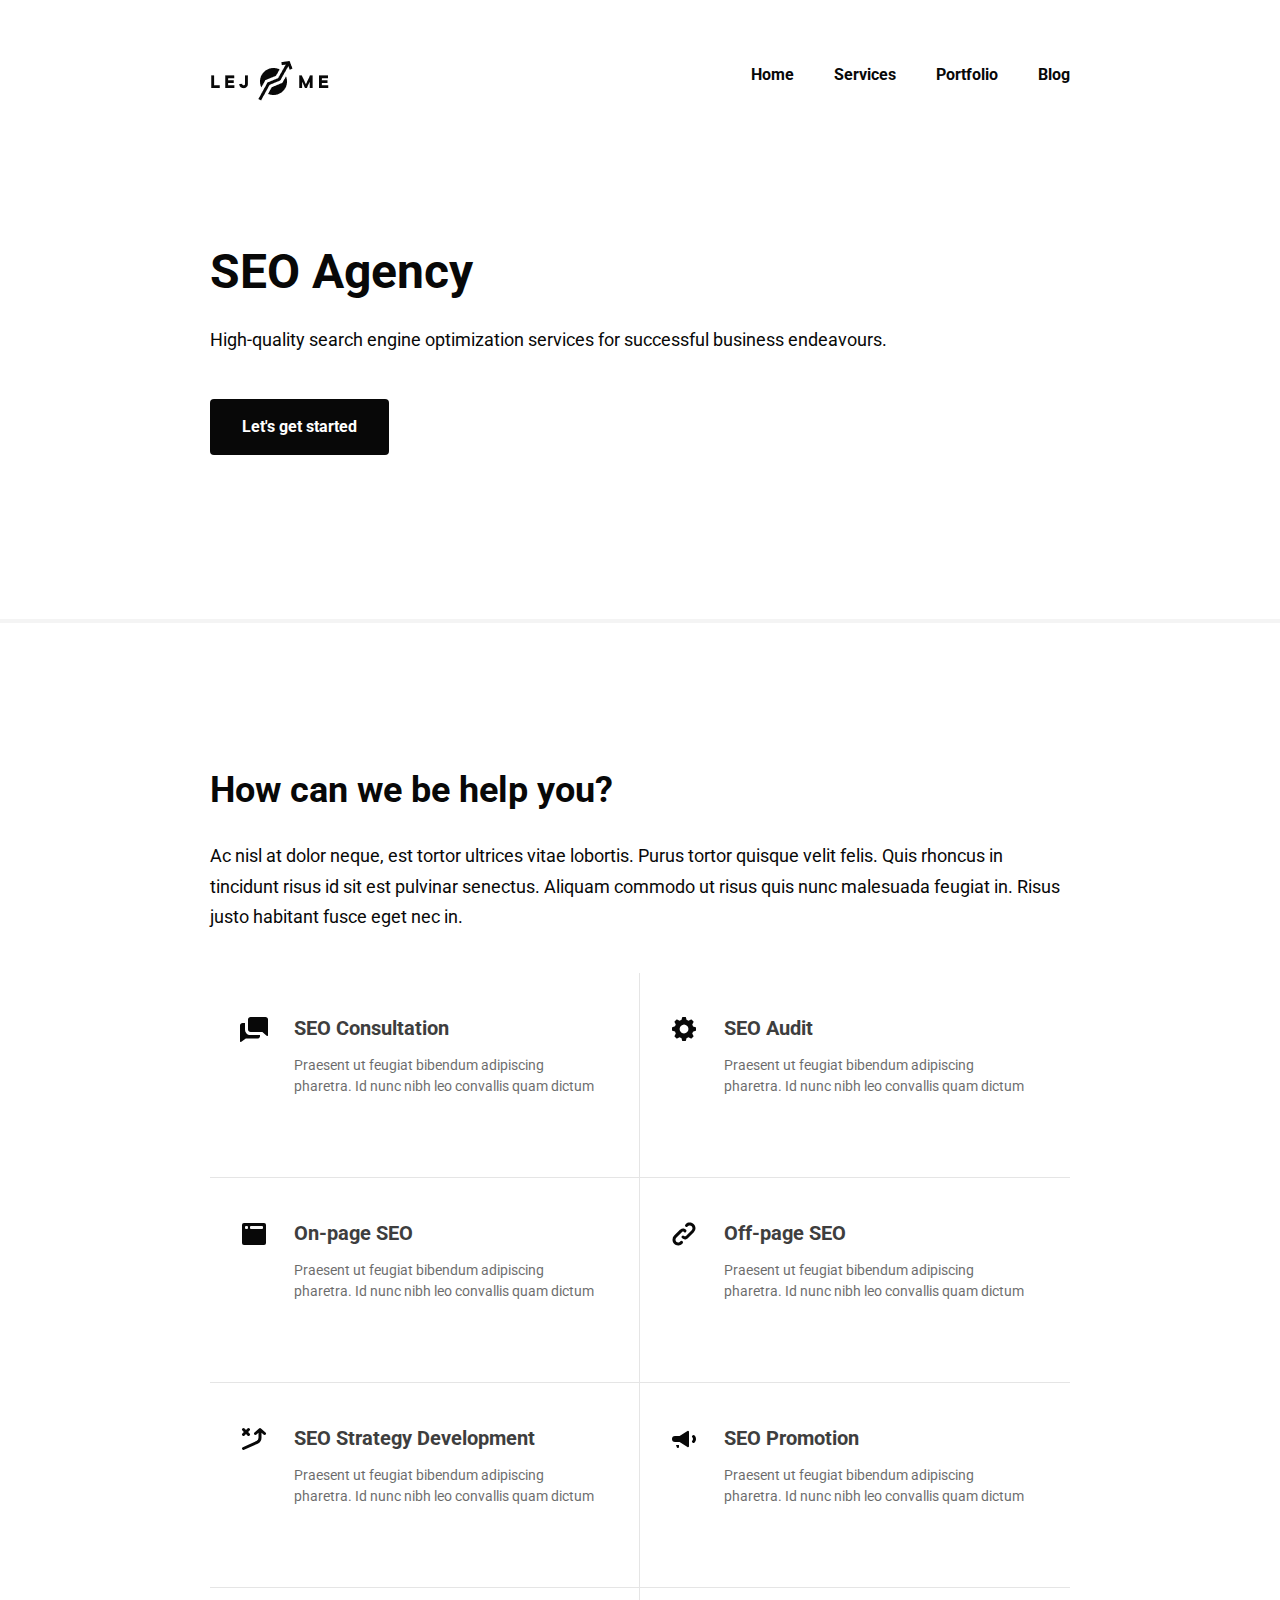
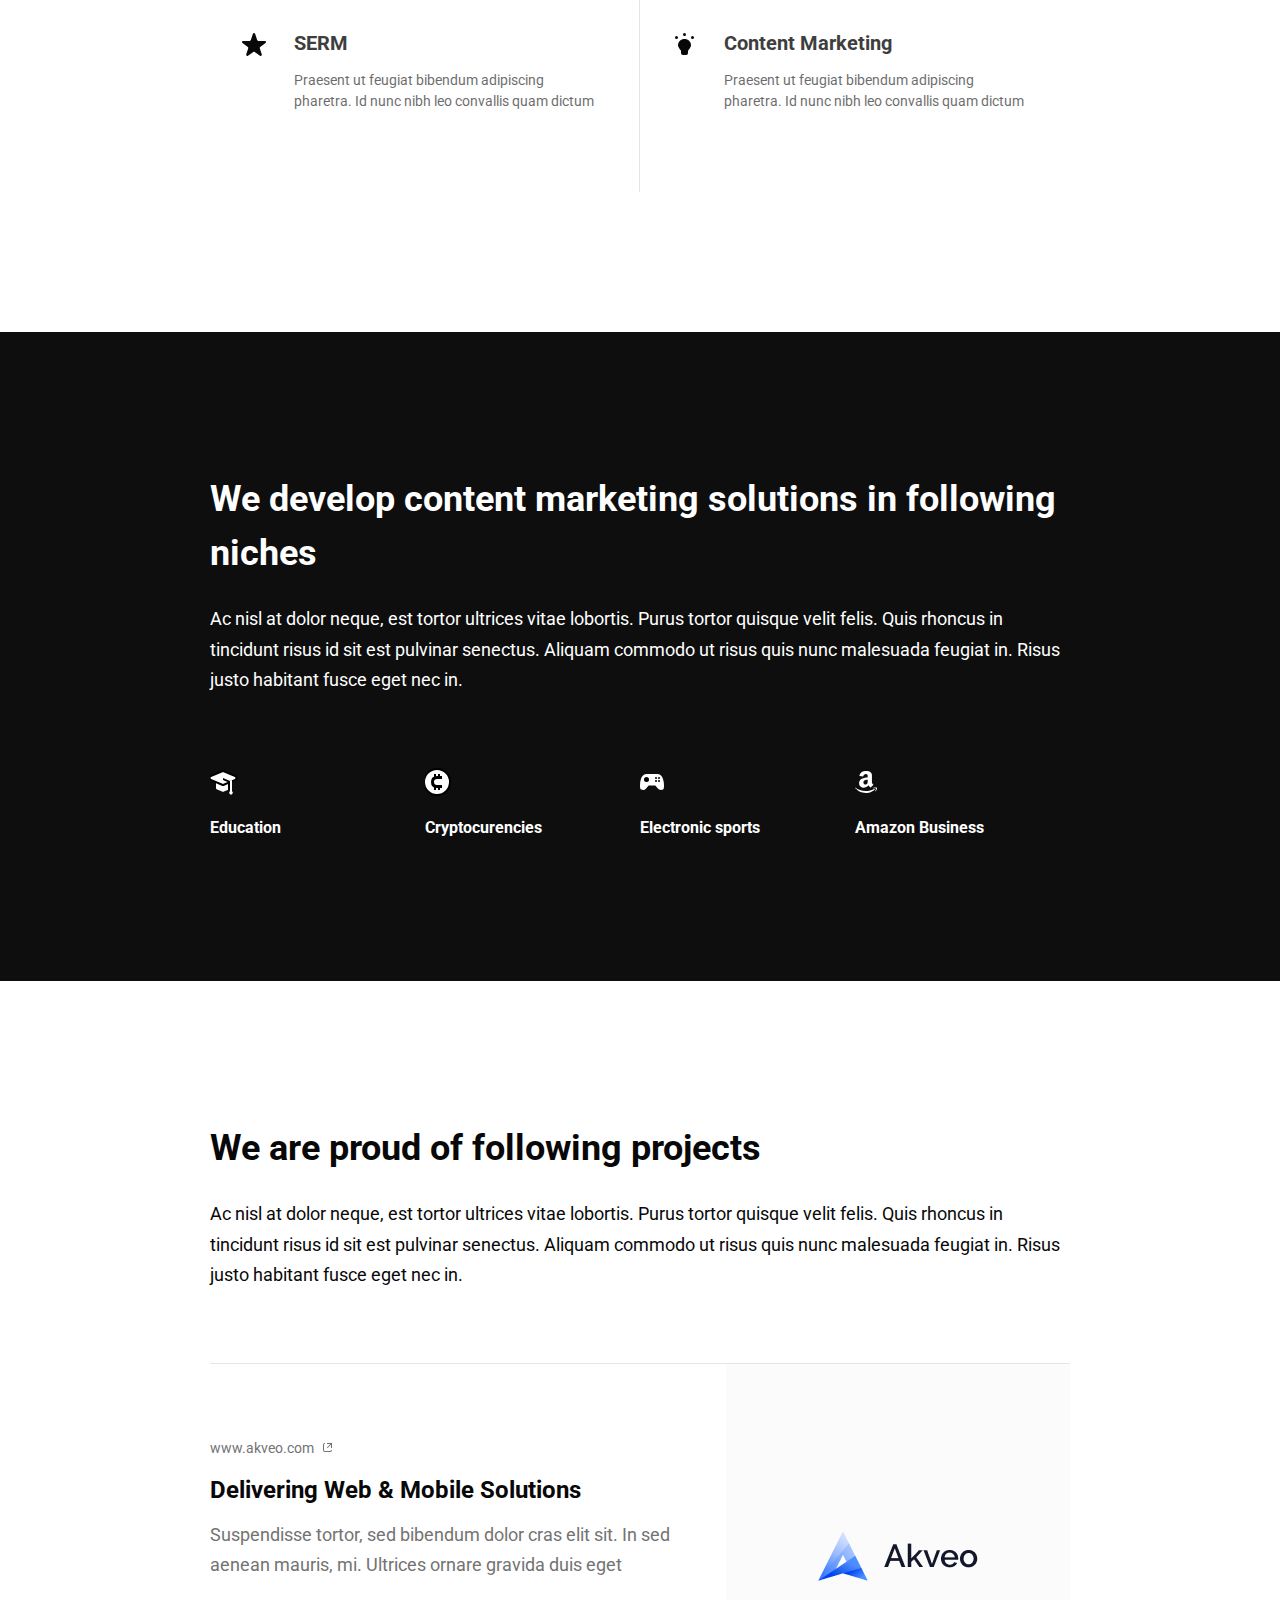
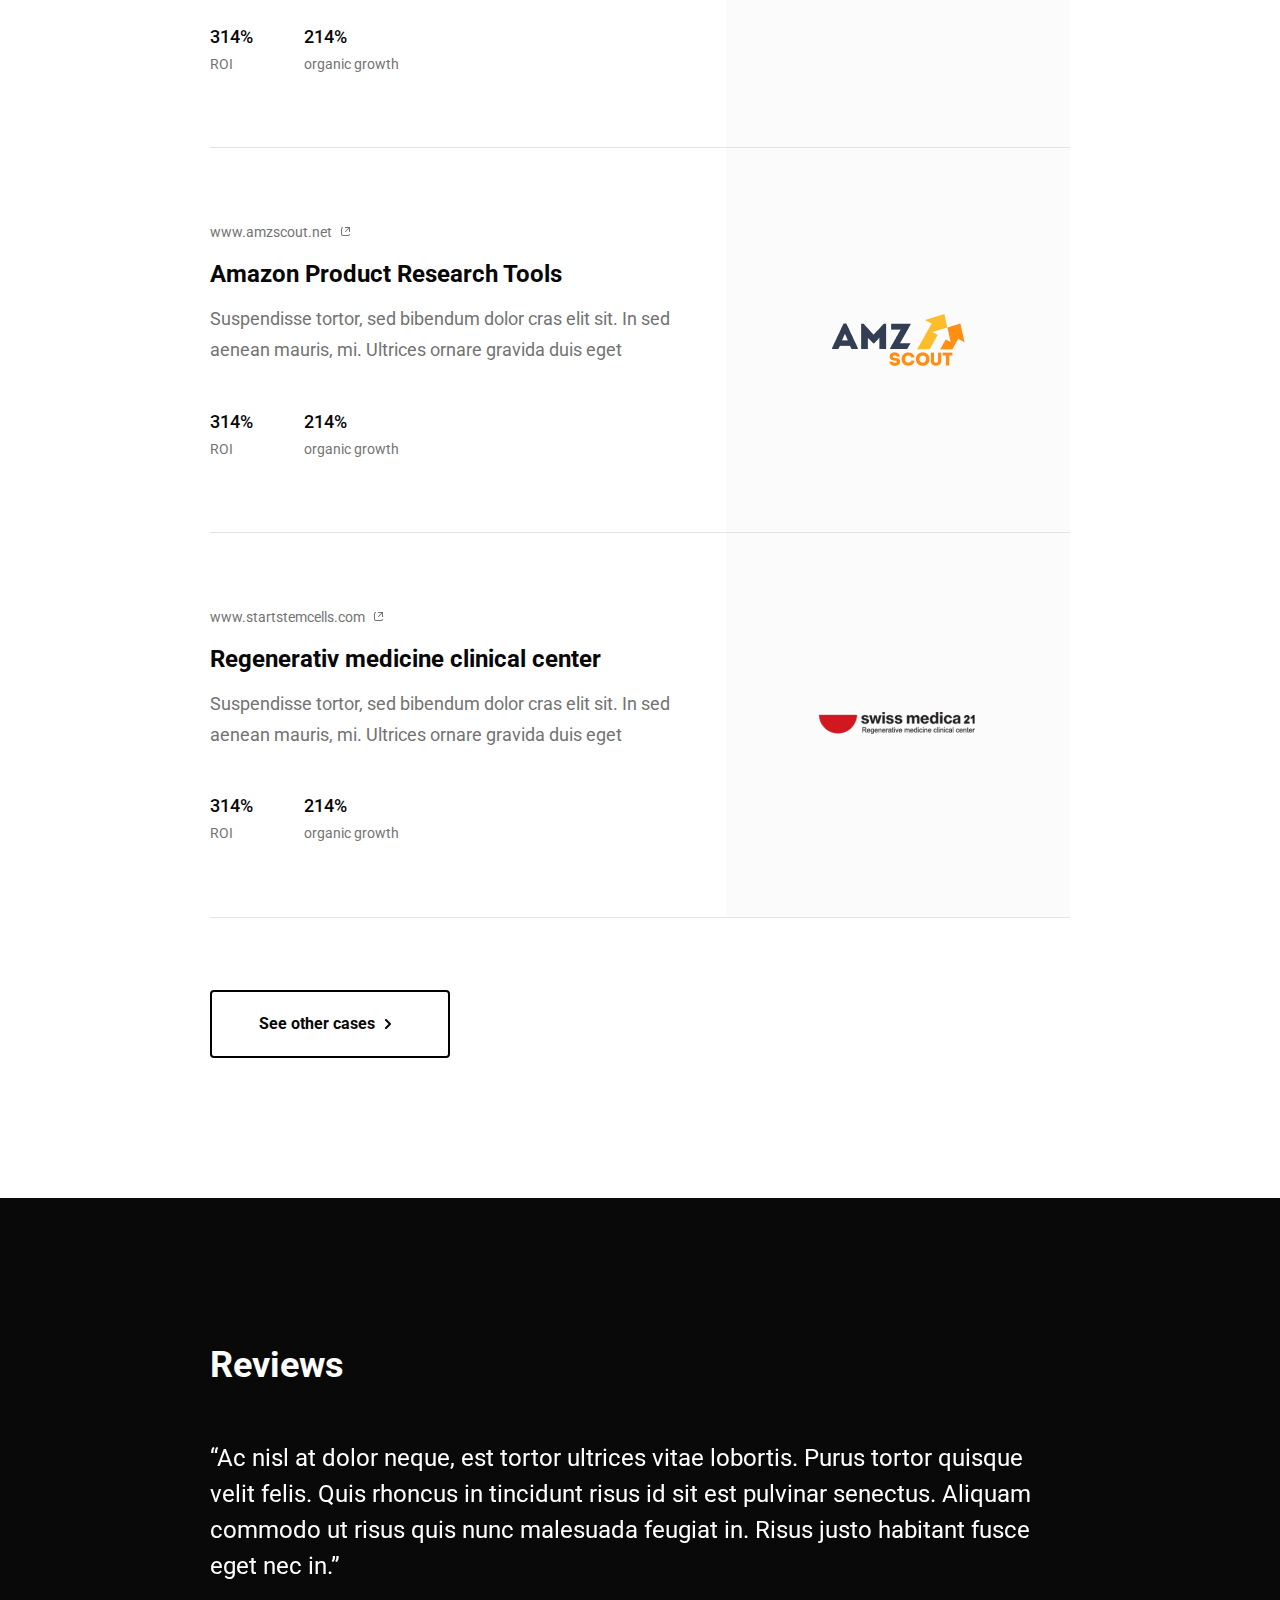
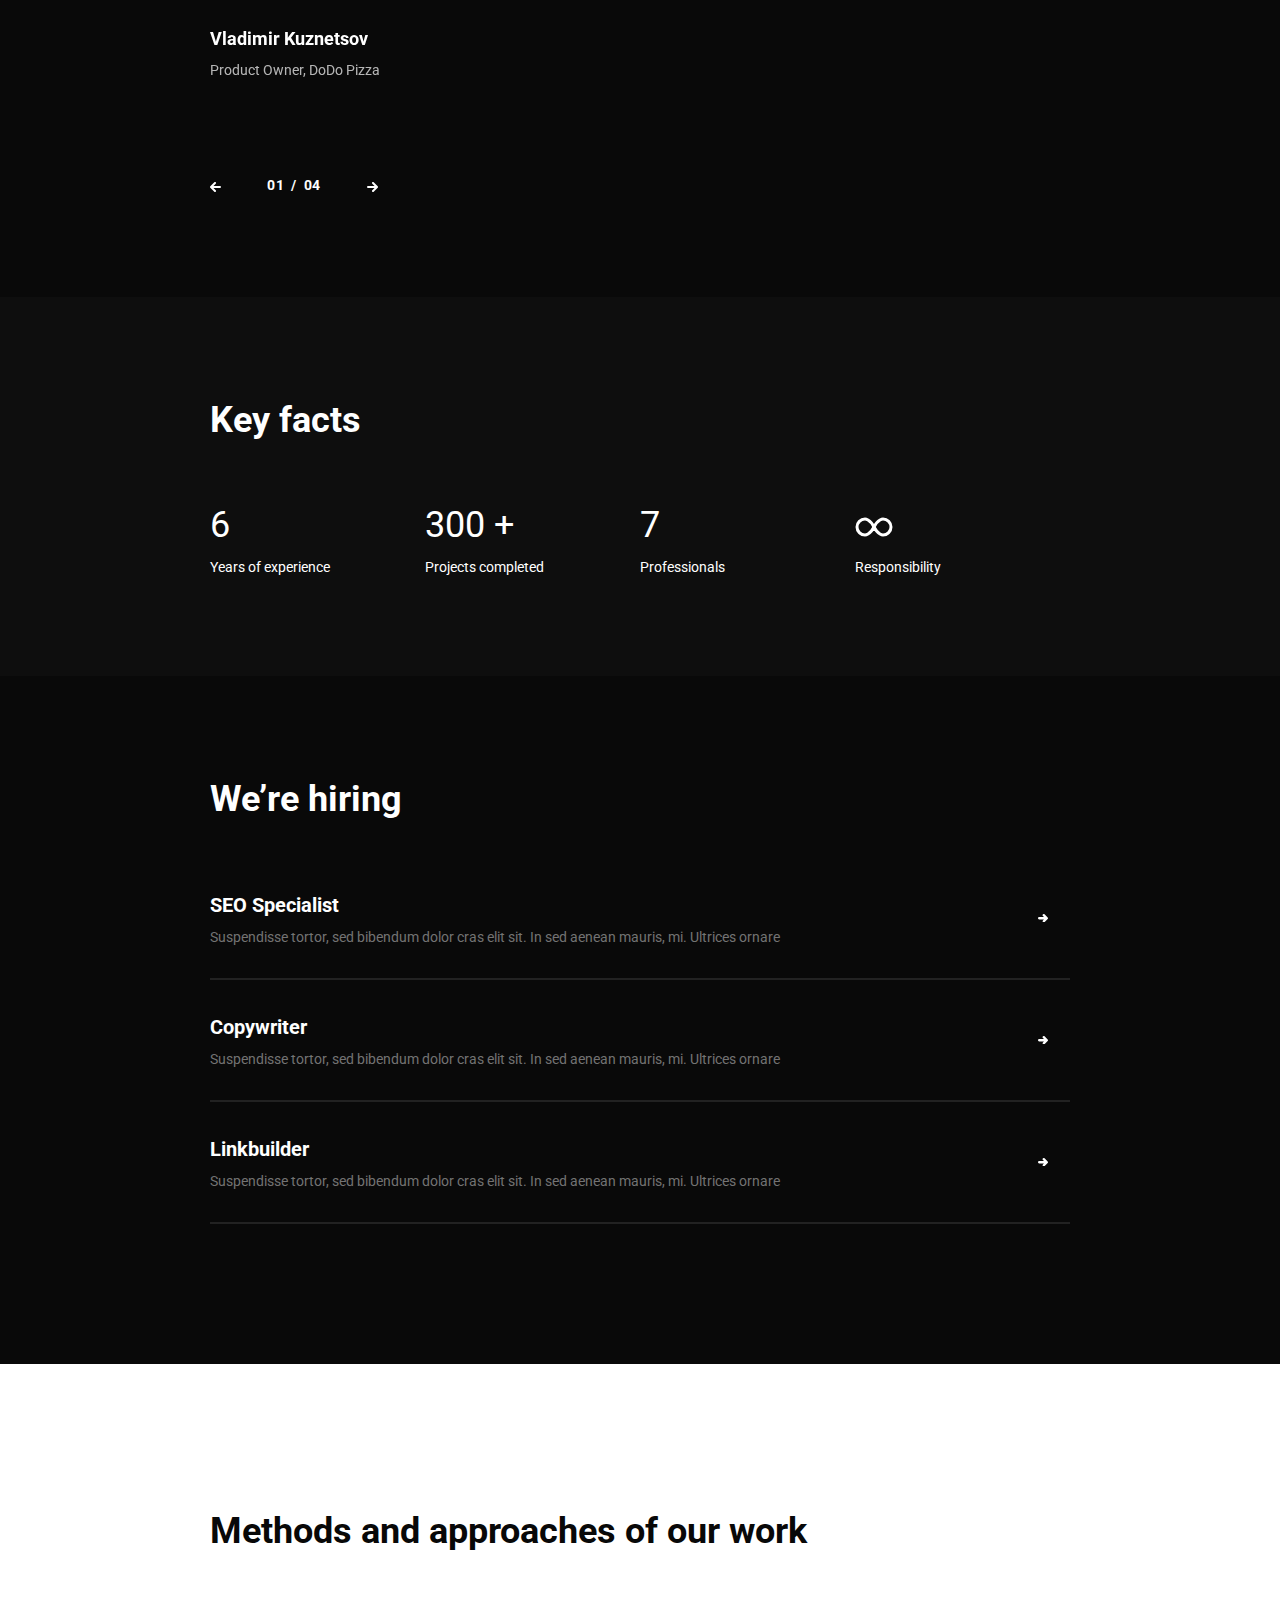
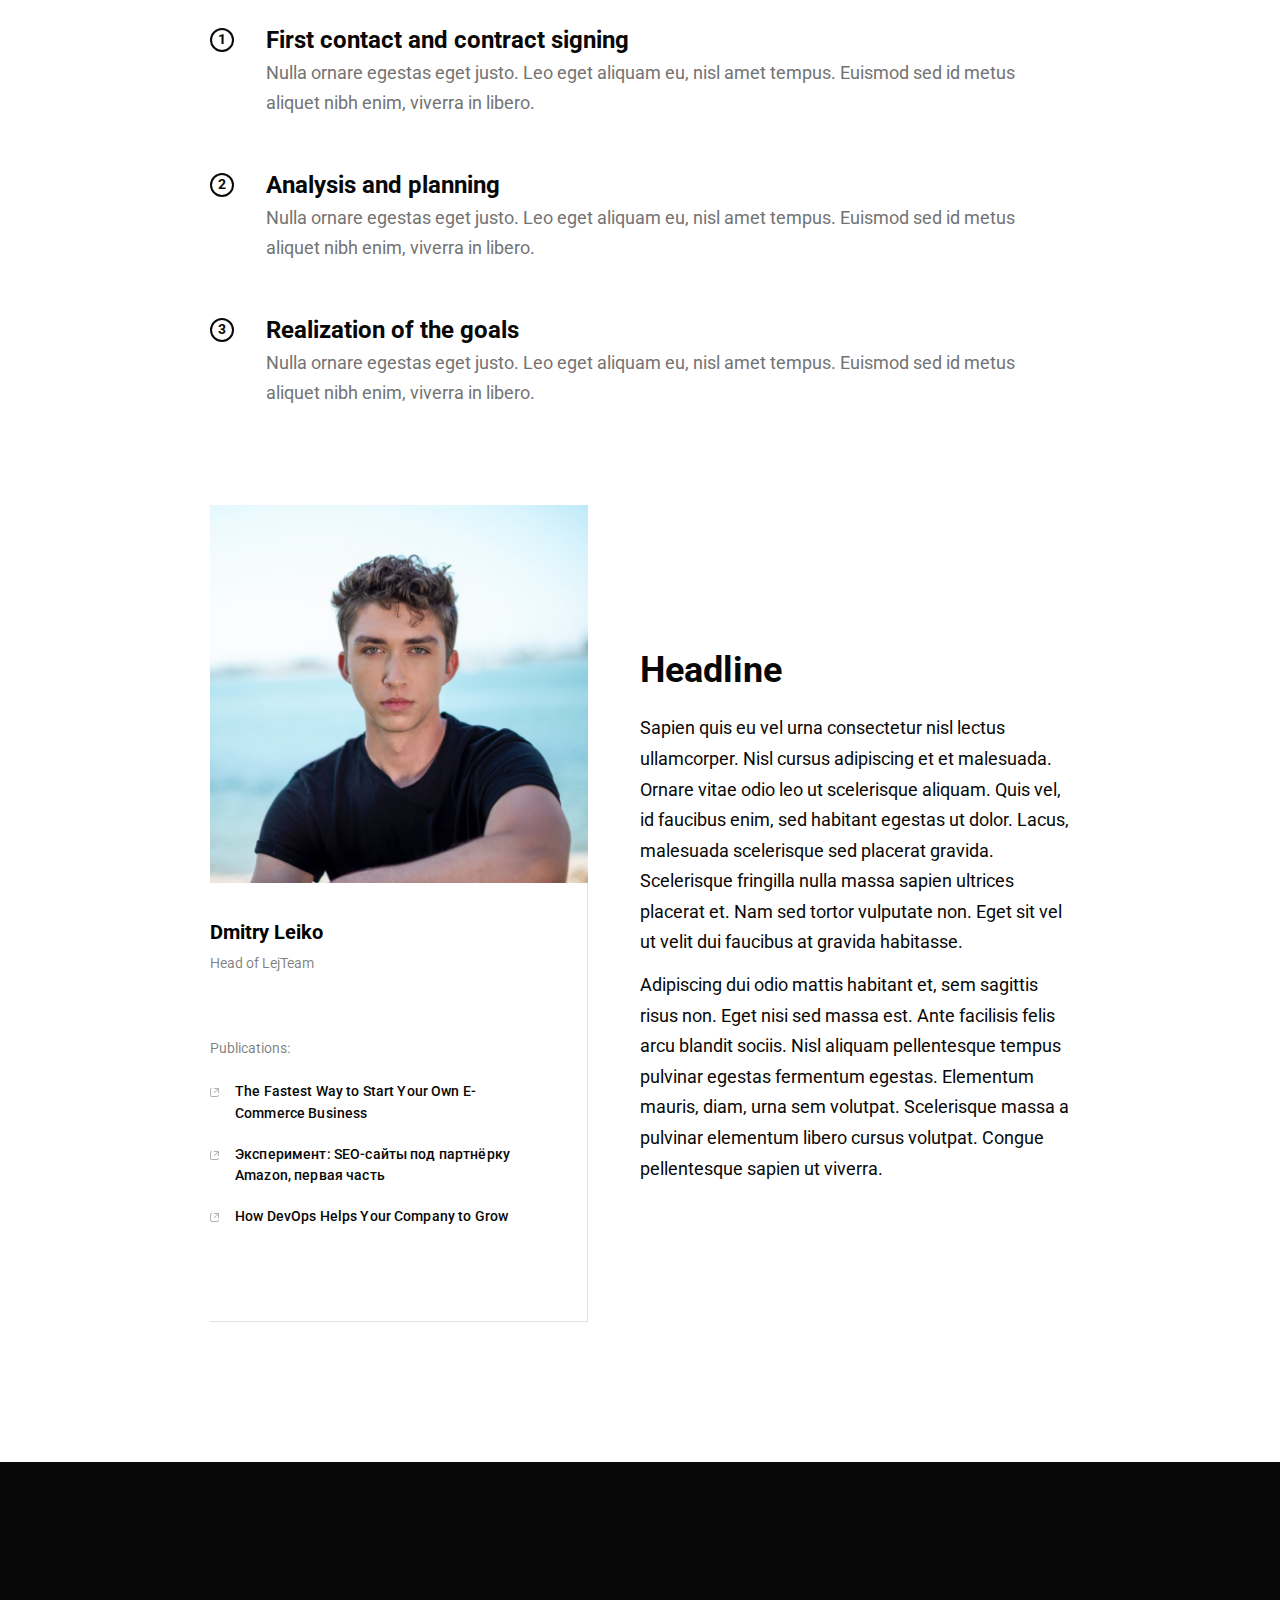
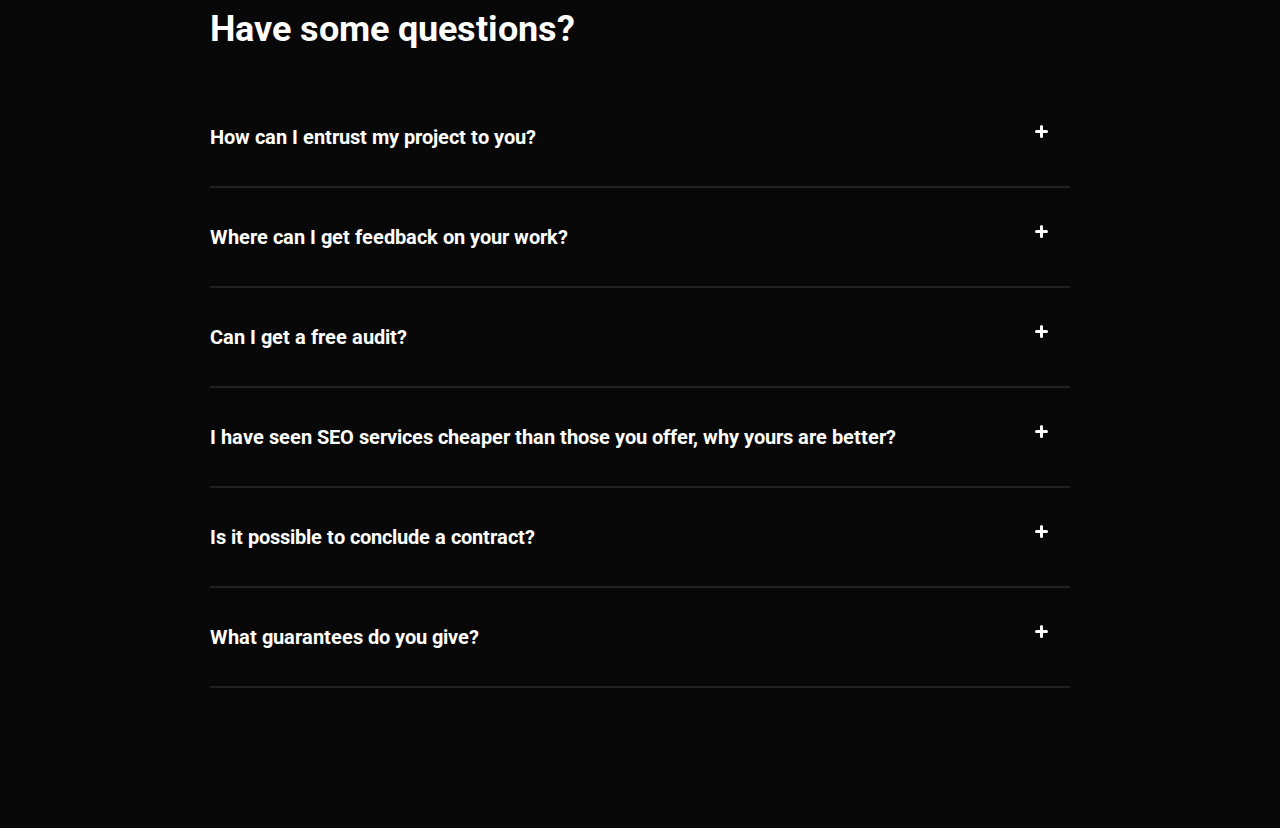
==== commit 49440f7f: "1" ====
--- a/index.html
+++ b/index.html
@@ -252,10 +252,12 @@
         <section class="proud">
             <div class="container">
                 <h2 class="title-l">
-
+                    We are proud of following projects
                 </h2>
                 <p>
-
+                    Ac nisl at dolor neque, est tortor ultrices vitae lobortis. Purus tortor quisque velit felis. Quis rhoncus 
+                    in tincidunt risus id sit est pulvinar senectus. Aliquam commodo ut risus quis nunc malesuada feugiat 
+                    in. Risus justo habitant fusce eget nec in.
                 </p>
                 <div class="proud__wrap">
                     <div class="proud__item">
@@ -363,6 +365,299 @@
                             <img src="img/swis.png" alt="">
                         </div>
                     </div>
+                    <a href="#" class="btn__sec">
+                        See other cases
+                        <svg xmlns="http://www.w3.org/2000/svg" width="6" height="10" fill="none"  xmlns:v="https://vecta.io/nano"><path d="M1.707.293A1 1 0 1 0 .293 1.707L1.707.293zM5 5l.707.707a1 1 0 0 0 0-1.414L5 5zM.293 8.293a1 1 0 1 0 1.414 1.414L.293 8.293zm0-6.586l4 4 1.414-1.414-4-4L.293 1.707zm4 2.586l-4 4 1.414 1.414 4-4-1.414-1.414z" fill="#080808"/></svg>
+                    </a>
+                </div>
+            </div>
+        </section>
+        <section class="rev">
+            <div class="container">
+                <h2 class="title-l">
+                    Reviews
+                </h2>
+                <div class="rev__wrap" data-rev>
+                    <div class="rev__card">
+                        <p>
+                            “Ac nisl at dolor neque, est tortor ultrices vitae lobortis. Purus tortor quisque velit felis. Quis rhoncus in tincidunt risus id sit est pulvinar senectus. Aliquam commodo ut risus quis nunc malesuada feugiat in. Risus justo habitant fusce eget nec in.”
+                        </p>
+                        <span class="rev__card-name">
+                            Vladimir Kuznetsov
+                        </span>
+                        <span class="rev__card-who">
+                            Product Owner, DoDo Pizza
+                        </span>
+                    </div>
+                    <div class="rev__card">
+                        <p>
+                            “Ac nisl at dolor neque, est tortor ultrices vitae lobortis. Purus tortor quisque velit felis. Quis rhoncus in tincidunt risus id sit est pulvinar senectus. Aliquam commodo ut risus quis nunc malesuada feugiat in. Risus justo habitant fusce eget nec in.”
+                        </p>
+                        <span class="rev__card-name">
+                            Vladimir Kuznetsov
+                        </span>
+                        <span class="rev__card-who">
+                            Product Owner, DoDo Pizza
+                        </span>
+                    </div>
+                    <div class="rev__card">
+                        <p>
+                            “Ac nisl at dolor neque, est tortor ultrices vitae lobortis. Purus tortor quisque velit felis. Quis rhoncus in tincidunt risus id sit est pulvinar senectus. Aliquam commodo ut risus quis nunc malesuada feugiat in. Risus justo habitant fusce eget nec in.”
+                        </p>
+                        <span class="rev__card-name">
+                            Vladimir Kuznetsov
+                        </span>
+                        <span class="rev__card-who">
+                            Product Owner, DoDo Pizza
+                        </span>
+                    </div>
+                    <div class="rev__card">
+                        <p>
+                            “Ac nisl at dolor neque, est tortor ultrices vitae lobortis. Purus tortor quisque velit felis. Quis rhoncus in tincidunt risus id sit est pulvinar senectus. Aliquam commodo ut risus quis nunc malesuada feugiat in. Risus justo habitant fusce eget nec in.”
+                        </p>
+                        <span class="rev__card-name">
+                            Vladimir Kuznetsov
+                        </span>
+                        <span class="rev__card-who">
+                            Product Owner, DoDo Pizza
+                        </span>
+                    </div>
+                </div>
+                <div class="rev__upr">
+                    <div class="rev__upr-prev rev__upr-arr" data-prev>
+                        <svg xmlns="http://www.w3.org/2000/svg" width="11" height="10" fill="none"  xmlns:v="https://vecta.io/nano"><path d="M1 5l-.707-.707a1 1 0 0 0 0 1.414L1 5zm4.707-3.293A1 1 0 1 0 4.293.293l1.414 1.414zm-1.414 8a1 1 0 1 0 1.414-1.414L4.293 9.707zM10 6a1 1 0 1 0 0-2v2zm-8.293-.293l4-4L4.293.293l-4 4 1.414 1.414zm-1.414 0l4 4 1.414-1.414-4-4L.293 5.707zM1 6h9V4H1v2z" fill="#fff"/></svg>
+                    </div>
+                    <div class="count">
+                        <span class="count__curr" data-curr>
+                            01
+                        </span>
+                        <span class="count__sep">
+                            /
+                        </span>
+                        <span class="count__all" data-all>
+                            06
+                        </span>
+                    </div>
+                    <div class="rev__upr-next rev__upr-arr" data-next>
+                        <svg xmlns="http://www.w3.org/2000/svg" width="11" height="10" fill="none"  xmlns:v="https://vecta.io/nano"><path d="M10 5l.707-.707a1 1 0 0 1 0 1.414L10 5zM5.293 1.707A1 1 0 1 1 6.707.293L5.293 1.707zm1.414 8a1 1 0 1 1-1.414-1.414l1.414 1.414zM1 6a1 1 0 1 1 0-2v2zm8.293-.293l-4-4L6.707.293l4 4-1.414 1.414zm1.414 0l-4 4-1.414-1.414 4-4 1.414 1.414zM10 6H1V4h9v2z" fill="#fff"/></svg>
+                    </div>
+                </div>
+            </div>
+        </section>
+        <section class="facts">
+            <div class="container">
+                <h2 class="title-l">
+                    Key facts
+                </h2>
+                <div class="facts__wrap">
+                    <div class="facts__item">
+                        <span>
+                            6
+                        </span>
+                        Years of experience
+                    </div>
+                    <div class="facts__item">
+                        <span>
+                            300 +
+                        </span>
+                        Projects completed
+                    </div>
+                    <div class="facts__item">
+                        <span>
+                            7
+                        </span>
+                        Professionals
+                    </div>
+                    <div class="facts__item">
+                        <span>
+                            <svg xmlns="http://www.w3.org/2000/svg" width="38" height="20" fill="none"  xmlns:v="https://vecta.io/nano"><path d="M19 10c-4 8-9 8-9 8a8 8 0 1 1 0-16s5 0 9 8zm0 0c4-8 9-8 9-8a8 8 0 1 1 0 16s-5 0-9-8z" stroke="#fff" stroke-width="3"/></svg>
+                        </span>
+                        Responsibility
+                    </div>
+                </div>
+            </div>
+        </section>
+        <section class="hiring">
+            <div class="container">
+                <h2 class="title-l">
+                    We’re hiring
+                </h2>
+                <div class="hiring__wrap">
+                    <a href="spec.html" class="hiring__item">
+                        <span class="hiring__tit">
+                            SEO Specialist
+                        </span>
+                        <span class="hiring__txt">
+                            Suspendisse tortor, sed bibendum dolor cras elit sit. In sed aenean mauris, mi. Ultrices ornare
+                        </span>
+                    </a>
+                    <a href="spec.html" class="hiring__item">
+                        <span class="hiring__tit">
+                            Copywriter
+                        </span>
+                        <span class="hiring__txt">
+                            Suspendisse tortor, sed bibendum dolor cras elit sit. In sed aenean mauris, mi. Ultrices ornare
+                        </span>
+                    </a>
+                    <a href="spec.html" class="hiring__item">
+                        <span class="hiring__tit">
+                            Linkbuilder
+                        </span>
+                        <span class="hiring__txt">
+                            Suspendisse tortor, sed bibendum dolor cras elit sit. In sed aenean mauris, mi. Ultrices ornare
+                        </span>
+                    </a>
+                </div>
+            </div>
+        </section>
+        <section class="method">
+            <div class="container">
+                <h2 class="title-l">
+                    Methods and approaches of our work
+                </h2>
+                <ul class="method__wrap">
+                    <li class="method__item">
+                        <strong>
+                            First contact and contract signing
+                        </strong>
+                        <p>
+                            Nulla ornare egestas eget justo. Leo eget aliquam eu, nisl amet tempus. Euismod sed id metus aliquet nibh enim, viverra in libero. 
+                        </p>
+                    </li>
+                    <li class="method__item">
+                        <strong>
+                            Analysis and planning
+                        </strong>
+                        <p>
+                            Nulla ornare egestas eget justo. Leo eget aliquam eu, nisl amet tempus. Euismod sed id metus aliquet nibh enim, viverra in libero.   
+                        </p>
+                    </li>
+                    <li class="method__item">
+                        <strong>
+                            Realization of the goals
+                        </strong>
+                        <p>
+                            Nulla ornare egestas eget justo. Leo eget aliquam eu, nisl amet tempus. Euismod sed id metus aliquet nibh enim, viverra in libero. 
+                        </p>
+                    </li>
+                </ul>
+                <div class="method__auth">
+                    <div class="method__left">
+                        <div class="method__img">
+                            <img src="img/dmit.png" alt="">
+                        </div>
+                        <div class="method__auth-wrap">
+                            <div class="method__name">
+                                Dmitry Leiko
+                            </div>
+                            <div class="method__who">
+                                Head of LejTeam
+                            </div>
+                            <div class="method__pub">
+                                Publications:
+                            </div>
+                            <ul>
+                                <li>
+                                    <svg xmlns="http://www.w3.org/2000/svg" width="9" height="16" fill="#080808"  opacity=".3" xmlns:v="https://vecta.io/nano"><path d="M9 10a2 2 0 0 1-2 2H2a2 2 0 0 1-2-2V5a2 2 0 0 1 2-2v1a1 1 0 0 0-1 1v5a1 1 0 0 0 1 1h5a1 1 0 0 0 1-1h1z"/><path fill-rule="evenodd" d="M4 3h5v5H8V4.707L4.854 7.854a.5.5 0 0 1-.707-.707L7.293 4H4V3z"/></svg>
+                                    <a href="#">
+                                        The Fastest Way to Start Your Own E-Commerce Business
+                                    </a>
+                                </li>
+                                <li>
+                                    <svg xmlns="http://www.w3.org/2000/svg" width="9" height="16" fill="#080808"  opacity=".3" xmlns:v="https://vecta.io/nano"><path d="M9 10a2 2 0 0 1-2 2H2a2 2 0 0 1-2-2V5a2 2 0 0 1 2-2v1a1 1 0 0 0-1 1v5a1 1 0 0 0 1 1h5a1 1 0 0 0 1-1h1z"/><path fill-rule="evenodd" d="M4 3h5v5H8V4.707L4.854 7.854a.5.5 0 0 1-.707-.707L7.293 4H4V3z"/></svg>
+                                    <a href="#">
+                                        Эксперимент: SEO-сайты под партнёрку Amazon, первая часть
+                                    </a>
+                                </li>
+                                <li>
+                                    <svg xmlns="http://www.w3.org/2000/svg" width="9" height="16" fill="#080808"  opacity=".3" xmlns:v="https://vecta.io/nano"><path d="M9 10a2 2 0 0 1-2 2H2a2 2 0 0 1-2-2V5a2 2 0 0 1 2-2v1a1 1 0 0 0-1 1v5a1 1 0 0 0 1 1h5a1 1 0 0 0 1-1h1z"/><path fill-rule="evenodd" d="M4 3h5v5H8V4.707L4.854 7.854a.5.5 0 0 1-.707-.707L7.293 4H4V3z"/></svg>
+                                    <a href="#">
+                                        How DevOps Helps Your Company to Grow
+                                    </a>
+                                </li>
+                            </ul>
+                        </div>
+                    </div>
+                    <div class="method__right">
+                        <h2 class="title-l">
+                            Headline
+                        </h2>
+                        <p>
+                            Sapien quis eu vel urna consectetur nisl lectus ullamcorper. Nisl cursus adipiscing et et malesuada. Ornare vitae odio leo ut scelerisque aliquam. Quis vel, id faucibus enim, sed habitant egestas ut dolor. Lacus, malesuada scelerisque sed placerat gravida. Scelerisque fringilla nulla massa sapien ultrices placerat et. Nam sed tortor vulputate non. Eget sit vel ut velit dui faucibus at gravida habitasse. 
+                        </p>
+                        <p>
+                            Adipiscing dui odio mattis habitant et, sem sagittis risus non. Eget nisi sed massa est. Ante facilisis felis arcu blandit sociis. Nisl aliquam pellentesque tempus pulvinar egestas fermentum egestas. Elementum mauris, diam, urna sem volutpat. Scelerisque massa a pulvinar elementum libero cursus volutpat. Congue pellentesque sapien ut viverra.
+                        </p>
+                    </div>
+                </div>
+            </div>
+        </section>
+        <section class="faq">
+            <div class="container">
+                <h2 class="title-l">
+                    Have some questions?
+                </h2>
+                <div class="faq__wrap">
+                    <div class="faq__card-wrap" data-faq>
+                        <div class="faq__card">
+                            <div class="faq__title">
+                                How can I entrust my project to you?
+                            </div>
+                            <p>
+                                Faucibus vestibulum nullam consequat commodo. Faucibus ac nunc arcu porttitor. Hac enim faucibus scelerisque et elementum urna. Amet, non duis enim ut nullam sapien. Egestas at orci eu urna a, sagittis. Nibh vulputate et magna dignissim viverra etiam interdum morbi sociis. Convallis elit convallis non, natoque ultricies. Duis sapien lectus id nunc ut neque, pretium. Fringilla morbi pulvinar egestas leo, donec amet ac non. Nibh id ut fringilla nunc, arcu, ac, eu lectus. Diam scelerisque sed ipsum, amet, aliquam. Gravida est nulla fermentum suspendisse maecenas. Eu, augue vulputate massa fames nulla consectetur blandit. Arcu orci, dictum eu quam.
+                            </p>
+                        </div>
+                    </div>
+                    <div class="faq__card-wrap" data-faq>
+                        <div class="faq__card">
+                            <div class="faq__title">
+                                Where can I get feedback on your work?
+                            </div>
+                            <p>
+                                Faucibus vestibulum nullam consequat commodo. Faucibus ac nunc arcu porttitor. Hac enim faucibus scelerisque et elementum urna. Amet, non duis enim ut nullam sapien. Egestas at orci eu urna a, sagittis. Nibh vulputate et magna dignissim viverra etiam interdum morbi sociis. Convallis elit convallis non, natoque ultricies. Duis sapien lectus id nunc ut neque, pretium. Fringilla morbi pulvinar egestas leo, donec amet ac non. Nibh id ut fringilla nunc, arcu, ac, eu lectus. Diam scelerisque sed ipsum, amet, aliquam. Gravida est nulla fermentum suspendisse maecenas. Eu, augue vulputate massa fames nulla consectetur blandit. Arcu orci, dictum eu quam.
+                            </p>
+                        </div>
+                    </div>
+                    <div class="faq__card-wrap" data-faq>
+                        <div class="faq__card">
+                            <div class="faq__title">
+                                Can I get a free audit?
+                            </div>
+                            <p>
+                                Faucibus vestibulum nullam consequat commodo. Faucibus ac nunc arcu porttitor. Hac enim faucibus scelerisque et elementum urna. Amet, non duis enim ut nullam sapien. Egestas at orci eu urna a, sagittis. Nibh vulputate et magna dignissim viverra etiam interdum morbi sociis. Convallis elit convallis non, natoque ultricies. Duis sapien lectus id nunc ut neque, pretium. Fringilla morbi pulvinar egestas leo, donec amet ac non. Nibh id ut fringilla nunc, arcu, ac, eu lectus. Diam scelerisque sed ipsum, amet, aliquam. Gravida est nulla fermentum suspendisse maecenas. Eu, augue vulputate massa fames nulla consectetur blandit. Arcu orci, dictum eu quam.    
+                            </p>
+                        </div>
+                    </div>
+                    <div class="faq__card-wrap" data-faq>
+                        <div class="faq__card">
+                            <div class="faq__title">
+                                I have seen SEO services cheaper than those you offer, why yours are better?
+                            </div>
+                            <p>
+                                Faucibus vestibulum nullam consequat commodo. Faucibus ac nunc arcu porttitor. Hac enim faucibus scelerisque et elementum urna. Amet, non duis enim ut nullam sapien. Egestas at orci eu urna a, sagittis. Nibh vulputate et magna dignissim viverra etiam interdum morbi sociis. Convallis elit convallis non, natoque ultricies. Duis sapien lectus id nunc ut neque, pretium. Fringilla morbi pulvinar egestas leo, donec amet ac non. Nibh id ut fringilla nunc, arcu, ac, eu lectus. Diam scelerisque sed ipsum, amet, aliquam. Gravida est nulla fermentum suspendisse maecenas. Eu, augue vulputate massa fames nulla consectetur blandit. Arcu orci, dictum eu quam.    
+                            </p>
+                        </div>
+                    </div>
+                    <div class="faq__card-wrap" data-faq>
+                        <div class="faq__card">
+                            <div class="faq__title">
+                                Is it possible to conclude a contract?
+                            </div>
+                            <p>
+                                Faucibus vestibulum nullam consequat commodo. Faucibus ac nunc arcu porttitor. Hac enim faucibus scelerisque et elementum urna. Amet, non duis enim ut nullam sapien. Egestas at orci eu urna a, sagittis. Nibh vulputate et magna dignissim viverra etiam interdum morbi sociis. Convallis elit convallis non, natoque ultricies. Duis sapien lectus id nunc ut neque, pretium. Fringilla morbi pulvinar egestas leo, donec amet ac non. Nibh id ut fringilla nunc, arcu, ac, eu lectus. Diam scelerisque sed ipsum, amet, aliquam. Gravida est nulla fermentum suspendisse maecenas. Eu, augue vulputate massa fames nulla consectetur blandit. Arcu orci, dictum eu quam.    
+                            </p>
+                        </div>
+                    </div>
+                    <div class="faq__card-wrap" data-faq>
+                        <div class="faq__card">
+                            <div class="faq__title">
+                                What guarantees do you give?
+                            </div>
+                            <p>
+                                Faucibus vestibulum nullam consequat commodo. Faucibus ac nunc arcu porttitor. Hac enim faucibus scelerisque et elementum urna. Amet, non duis enim ut nullam sapien. Egestas at orci eu urna a, sagittis. Nibh vulputate et magna dignissim viverra etiam interdum morbi sociis. Convallis elit convallis non, natoque ultricies. Duis sapien lectus id nunc ut neque, pretium. Fringilla morbi pulvinar egestas leo, donec amet ac non. Nibh id ut fringilla nunc, arcu, ac, eu lectus. Diam scelerisque sed ipsum, amet, aliquam. Gravida est nulla fermentum suspendisse maecenas. Eu, augue vulputate massa fames nulla consectetur blandit. Arcu orci, dictum eu quam.    
+                            </p>
+                        </div>
+                    </div>
                 </div>
             </div>
         </section>
@@ -372,8 +667,10 @@
             </div>
         </footer>
     </div>
-
+    <link rel="stylesheet" href="js/slick/slick.css">
+    <link rel="stylesheet" href="js/slick/slick-theme.css">
     <script src="https://code.jquery.com/jquery-3.4.1.min.js"></script>
+    <script src="js/slick/slick.js"></script>
     <script src="js/main.js"></script>
 </body>
 </html>--- a/css/main.css
+++ b/css/main.css
@@ -132,20 +132,57 @@
 }
 
 .btn:hover {
-   background: #f6efe1;
+    background: #2d2d2d;
    text-decoration: none;
 }
 .btn__sec {
-    background: #FEF759;
-    -webkit-box-shadow: 4px 4px 0px #EFE844;
-       -moz-box-shadow: 4px 4px 0px #EFE844;
-            box-shadow: 4px 4px 0px #EFE844;
+    font-weight: 700;
+    font-size: 16px;
+    line-height: 24px;
+    color: #080808;
+    background: #FFFFFF;
+    border: 2px solid #000000;
+    -webkit-box-sizing: border-box;
+       -moz-box-sizing: border-box;
+            box-sizing: border-box;
+    display: -webkit-inline-box;
+    display: -webkit-inline-flex;
+    display: -moz-inline-box;
+    display: -ms-inline-flexbox;
+    display: inline-flex;
+    -webkit-border-radius: 4px;
+       -moz-border-radius: 4px;
+            border-radius: 4px;
+    -webkit-box-align: center;
+    -webkit-align-items: center;
+       -moz-box-align: center;
+        -ms-flex-align: center;
+            align-items: center;
+    padding: 20px 57px 20px 47px;
+}
+.btn__sec svg {
+    margin-left: 10px;
 }
 .btn__sec:hover {
-    background:#fef98b;
+    background: #080808;
+    border: 2px solid #080808;
+    color: #fff;
+    text-decoration: none;
+}
+.btn__sec:hover svg path {
+    fill: #fff;
 }
 .center {
     text-align: center;
+}
+path {
+    -webkit-transition: all .3s ease;
+    -o-transition: all .3s ease;
+    -moz-transition: all .3s ease;
+    transition: all .3s ease;
+}
+p {
+    line-height: 170%;
 }
 
 /* ---------------breadcrumbs----------------- */
@@ -287,7 +324,6 @@
      margin-bottom: 24px;
  }
  .main p {
-     line-height: 170%;
      margin-bottom: 44px;
  }
 
@@ -297,7 +333,6 @@
      padding: 140px 0;
  }
  .how p {
-     line-height: 170%;
      margin-bottom: 40px;
  }
  .how__wrap {
@@ -345,7 +380,7 @@
 }
 .how__card-txt p {
     font-size: 14px;
-    line-height: 150%;
+    line-height: 150% !important;
     color: #080808;
     opacity: 0.6;
 }
@@ -358,7 +393,6 @@
 }
 .develop p {
     margin-bottom: 70px;
-    line-height: 170%;
 }
 .develop__wrap {
     display: -webkit-box;
@@ -386,4 +420,482 @@
     font-size: 16px;
     line-height: 170%;
     display: block;
+}
+
+/* -----proud--- */
+
+.proud {
+    padding: 140px 0;
+}
+.proud p {
+    margin-bottom: 72px;
+}
+.proud__item {
+    display: -webkit-box;
+    display: -webkit-flex;
+    display: -moz-box;
+    display: -ms-flexbox;
+    display: flex;
+    border-bottom: 1px solid #E5E5E5;
+}
+.proud__item:hover .proud__item-right {
+    background: #F4F4F4;
+}
+.proud__item:first-child {
+    border-top: 1px solid #E5E5E5;
+}
+.proud__item-left {
+    padding: 72px 40px 72px 0;
+    width: 60%;
+}
+.proud__item-right {
+    width: 40%;
+    -webkit-transition: all 0.3s ease;
+    -o-transition: all 0.3s ease;
+    -moz-transition: all 0.3s ease;
+    transition: all 0.3s ease;
+    background: #FBFBFB;
+    display: -webkit-box;
+    display: -webkit-flex;
+    display: -moz-box;
+    display: -ms-flexbox;
+    display: flex;
+    -webkit-box-align: center;
+    -webkit-align-items: center;
+       -moz-box-align: center;
+        -ms-flex-align: center;
+            align-items: center;
+    -webkit-box-pack: center;
+    -webkit-justify-content: center;
+       -moz-box-pack: center;
+        -ms-flex-pack: center;
+            justify-content: center;
+}
+.proud__item-link {
+    display: -webkit-inline-box;
+    display: -webkit-inline-flex;
+    display: -moz-inline-box;
+    display: -ms-inline-flexbox;
+    display: inline-flex;
+    -webkit-box-align: center;
+    -webkit-align-items: center;
+       -moz-box-align: center;
+        -ms-flex-align: center;
+            align-items: center;
+    font-size: 14px;
+    line-height: 16px;
+    color: #737373;
+    margin-bottom: 16px;
+}
+.proud__item-link svg {
+    margin-left: 9px;
+}
+.proud__item-link:hover {
+    color: #080808;
+    text-decoration: none;
+}
+
+.proud__item-link:hover svg path {
+    fill: #080808;
+}
+.proud__item-left .title-m {
+    margin-bottom: 12px;
+}
+.proud__item-left p {
+    margin-bottom: 48px;
+    color: #737373;
+}
+.proud__item-wrap {
+    display: -webkit-box;
+    display: -webkit-flex;
+    display: -moz-box;
+    display: -ms-flexbox;
+    display: flex;
+}
+.proud__item-poc:not(:last-child) {
+    margin-right: 51px;
+}
+.proud__item-poc span {
+    display: block;
+    font-size: 14px;
+    line-height: 160%;
+    color: #737373;
+}
+
+.proud__item-perc {
+    font-size: 18px !important;
+    font-weight: 500;
+    line-height: 16px !important;
+    margin-bottom: 8px;
+    color: #080808 !important;
+}
+.proud__wrap .btn__sec {
+    margin-top: 72px;
+}
+
+
+
+/* -----rev----- */
+
+.rev {
+    background: #090909;
+    padding: 140px 0 101px;
+    color: #fff;
+}
+.rev .title-l {
+    margin-bottom: 48px;
+}
+.rev__wrap {
+    margin-bottom: 94px;    
+}
+.rev__card p {
+    margin-bottom: 40px;
+    font-size: 24px;
+    line-height: 150%;
+}
+.rev__card-name {
+    display: block;
+    font-weight: 700;
+    font-size: 18px;
+    line-height: 170%;
+    margin-bottom: 4px;
+}
+.rev__card-who {
+    font-size: 14px;
+    line-height: 150%;
+    opacity: 0.7;
+}
+
+.rev__upr {
+    display: -webkit-box;
+    display: -webkit-flex;
+    display: -moz-box;
+    display: -ms-flexbox;
+    display: flex;
+    -webkit-box-align: center;
+    -webkit-align-items: center;
+       -moz-box-align: center;
+        -ms-flex-align: center;
+            align-items: center;
+}
+.count {
+    margin: 0 46px;
+    font-weight: 700;
+    font-size: 14px;
+    line-height: 150%;
+    letter-spacing: 0.05em;
+}
+.count__sep {
+    margin: 0 3px;
+}
+.rev__upr-arr {
+    cursor: pointer;
+    -webkit-transition: all 0.3s ease;
+    -o-transition: all 0.3s ease;
+    -moz-transition: all 0.3s ease;
+    transition: all 0.3s ease;
+}
+.rev__upr-arr.transp {
+    opacity: 0.2;
+}
+
+/* ---facts---- */
+
+.facts {
+    padding: 96px 0;
+    background: #0E0E0E;
+    color: #fff;
+}
+.facts .title-l {
+    margin-bottom: 48px;
+}
+.facts__wrap {
+    display: -webkit-box;
+    display: -webkit-flex;
+    display: -moz-box;
+    display: -ms-flexbox;
+    display: flex;
+    -webkit-flex-wrap: wrap;
+        -ms-flex-wrap: wrap;
+            flex-wrap: wrap;
+}
+.facts__item {
+    width: 25%;
+    font-size: 14px;
+    line-height: 170%;
+}
+.facts__item span {
+    display: block;
+    font-size: 36px;
+    line-height: 170%;
+}
+
+/* ----hiring---- */
+
+.hiring {
+    padding: 96px 0 140px;
+    background: #090909;
+    color: #fff;
+}
+.hiring .title-l {
+    margin-bottom: 32px;
+}
+.hiring__item {
+    display: block;
+    position: relative;
+    padding: 30px 0 28px;
+    border-bottom: 2px solid rgba(255,255,255,0.1);
+    color: #fff;
+}
+.hiring__item:after {
+    content: '';
+    display: block;
+    position: absolute;
+    top: 0;
+    right: 22px;
+    bottom: 0;
+    margin: auto 0;
+    width: 10px;
+    height: 8px;
+    background: url('../img/svg/arrow.svg') no-repeat 0 0 / cover;
+}
+.hiring__item:hover {
+    border-bottom-color: #fff;
+    text-decoration: none;
+}
+.hiring__item span {
+    display: block;
+}
+.hiring__tit {
+    margin-bottom: 4px;
+    font-weight: 700;
+    font-size: 20px;
+    line-height: 170%;
+}
+.hiring__txt {
+    font-size: 14px;
+    line-height: 170%;
+    color: #737373;
+}
+
+/* ------method------ */
+
+
+.method {
+    padding: 140px 0;
+}
+.method .title-l {
+    margin-bottom: 64px;
+}
+.method__wrap {
+    margin-bottom: 96px;
+    counter-reset: itemli;
+}
+.method__item {
+    padding-left: 56px;
+    position: relative;
+}
+.method__item::before {
+    content: counter(itemli)'';
+    counter-increment: itemli;
+    display: -webkit-box;
+    display: -webkit-flex;
+    display: -moz-box;
+    display: -ms-flexbox;
+    display: flex;
+    position: absolute;
+    top: 6px;
+    left: 0;
+    width: 20px;
+    height: 20px;
+    -webkit-border-radius: 50%;
+       -moz-border-radius: 50%;
+            border-radius: 50%;
+    -webkit-box-align: center;
+    -webkit-align-items: center;
+       -moz-box-align: center;
+        -ms-flex-align: center;
+            align-items: center;
+    -webkit-box-pack: center;
+    -webkit-justify-content: center;
+       -moz-box-pack: center;
+        -ms-flex-pack: center;
+            justify-content: center;
+    border: 2px solid #080808;
+    font-weight: 700;
+    font-size: 14px;
+    line-height: 150%;
+}
+.method__item:not(:last-child) {
+    margin-bottom: 48px;    
+}
+.method__item p {
+    color: #737373;
+}
+.method__item strong {
+    margin-bottom: 8px;
+    font-weight: 700;
+    font-size: 24px;
+    line-height: 150%;
+}
+
+.method__auth {
+    display: -webkit-box;
+    display: -webkit-flex;
+    display: -moz-box;
+    display: -ms-flexbox;
+    display: flex;
+    -webkit-box-align: center;
+    -webkit-align-items: center;
+       -moz-box-align: center;
+        -ms-flex-align: center;
+            align-items: center;
+    -webkit-box-pack: justify;
+    -webkit-justify-content: space-between;
+       -moz-box-pack: justify;
+        -ms-flex-pack: justify;
+            justify-content: space-between;
+}
+.method__left {
+    width: 44%;
+}
+.method__right {
+    width: 50%;
+}
+
+.method__auth-wrap {
+    padding: 32px 48px 96px 0;
+    border-right: 1px solid #E3E3E3;
+    border-bottom: 1px solid #E3E3E3;
+}
+.method__img img {
+    width: 100%;
+    height: auto;
+    display: block;
+}
+.method__name {
+    font-weight: 700;
+    color: #000;
+    font-size: 20px;
+    line-height: 170%;
+    margin-bottom: 4px;
+}
+.method__who,
+.method__pub {
+    font-size: 14px;
+    line-height: 150%;
+    color: rgba(0,0,0,0.5);
+}
+.method__who {
+    margin-bottom: 64px;
+}
+.method__pub {
+    margin-bottom: 20px;
+}
+.method__left ul li:not(:last-child) {
+    margin-bottom: 20px;
+}
+.method__left ul li {
+    padding-left: 25px;
+    position: relative;
+}
+.method__left ul li svg {
+    position: absolute;
+    left: 0;
+    top: 6px;
+}
+.method__left ul li a {
+    font-weight: 500;
+    font-size: 14px;
+    line-height: 130%;
+    letter-spacing: 0.01em;
+    color: #080808;
+}
+.method__left ul li a:hover {
+    text-decoration: none;
+}
+.method__left ul li svg {
+    -webkit-transition: all 0.3s ease;
+    -o-transition: all 0.3s ease;
+    -moz-transition: all 0.3s ease;
+    transition: all 0.3s ease;
+}
+.method__left ul li:hover svg {
+    opacity: 1;
+}
+.method__right .title-l {
+    margin-bottom: 16px;
+}
+.method__right p:not(:last-child) {
+    margin-bottom: 12px;
+}
+
+
+/* ----faq---- */
+
+.faq {
+    background: #080808;
+    padding: 140px 0;
+    color: #fff;
+}
+.faq .title-l {
+    margin-bottom: 32px;
+}
+.faq__card {
+    padding: 32px 0;
+    cursor: pointer;
+    border-bottom: 2px solid rgba(255,255,255,0.1);
+}
+.faq__title {
+    font-weight: 700;
+    font-size: 20px;
+    line-height: 170%;
+    color: #FFFFFF;
+    position: relative;
+    padding-right: 22px;
+}
+.faq__title::before,
+.faq__title::after {
+	-webkit-border-radius: 2px;
+	   -moz-border-radius: 2px;
+	        border-radius: 2px;
+	background: #fff;
+	content: '';
+	display: block;
+	position: absolute;
+	-webkit-transition: all 0.3s ease;
+	-o-transition: all 0.3s ease;
+	-moz-transition: all 0.3s ease;
+	transition: all 0.3s ease;
+}
+.faq__title::before {
+	top: 10px;
+    right: 22px;
+	width: 13px;
+	height: 3px;
+}
+.faq__title::after {
+	top: 5px;
+	right: 27px;
+	height: 13px;
+	width: 3px;
+}
+.faq__card p {
+    display: none;
+    margin-top: 24px;
+    width: 92%;
+}
+.faq__title.open::before {
+	-webkit-transform: rotateZ(360deg);
+	-moz-transform: rotateZ(360deg);
+	-ms-transform: rotate(360deg);
+	-o-transform: rotateZ(360deg);
+	transform: rotateZ(360deg);
+}
+.faq__title.open::after {
+	-webkit-transform: rotateZ(450deg);
+	-moz-transform: rotateZ(450deg);
+	-ms-transform: rotate(450deg);
+	-o-transform: rotateZ(450deg);
+	transform: rotateZ(450deg);
 }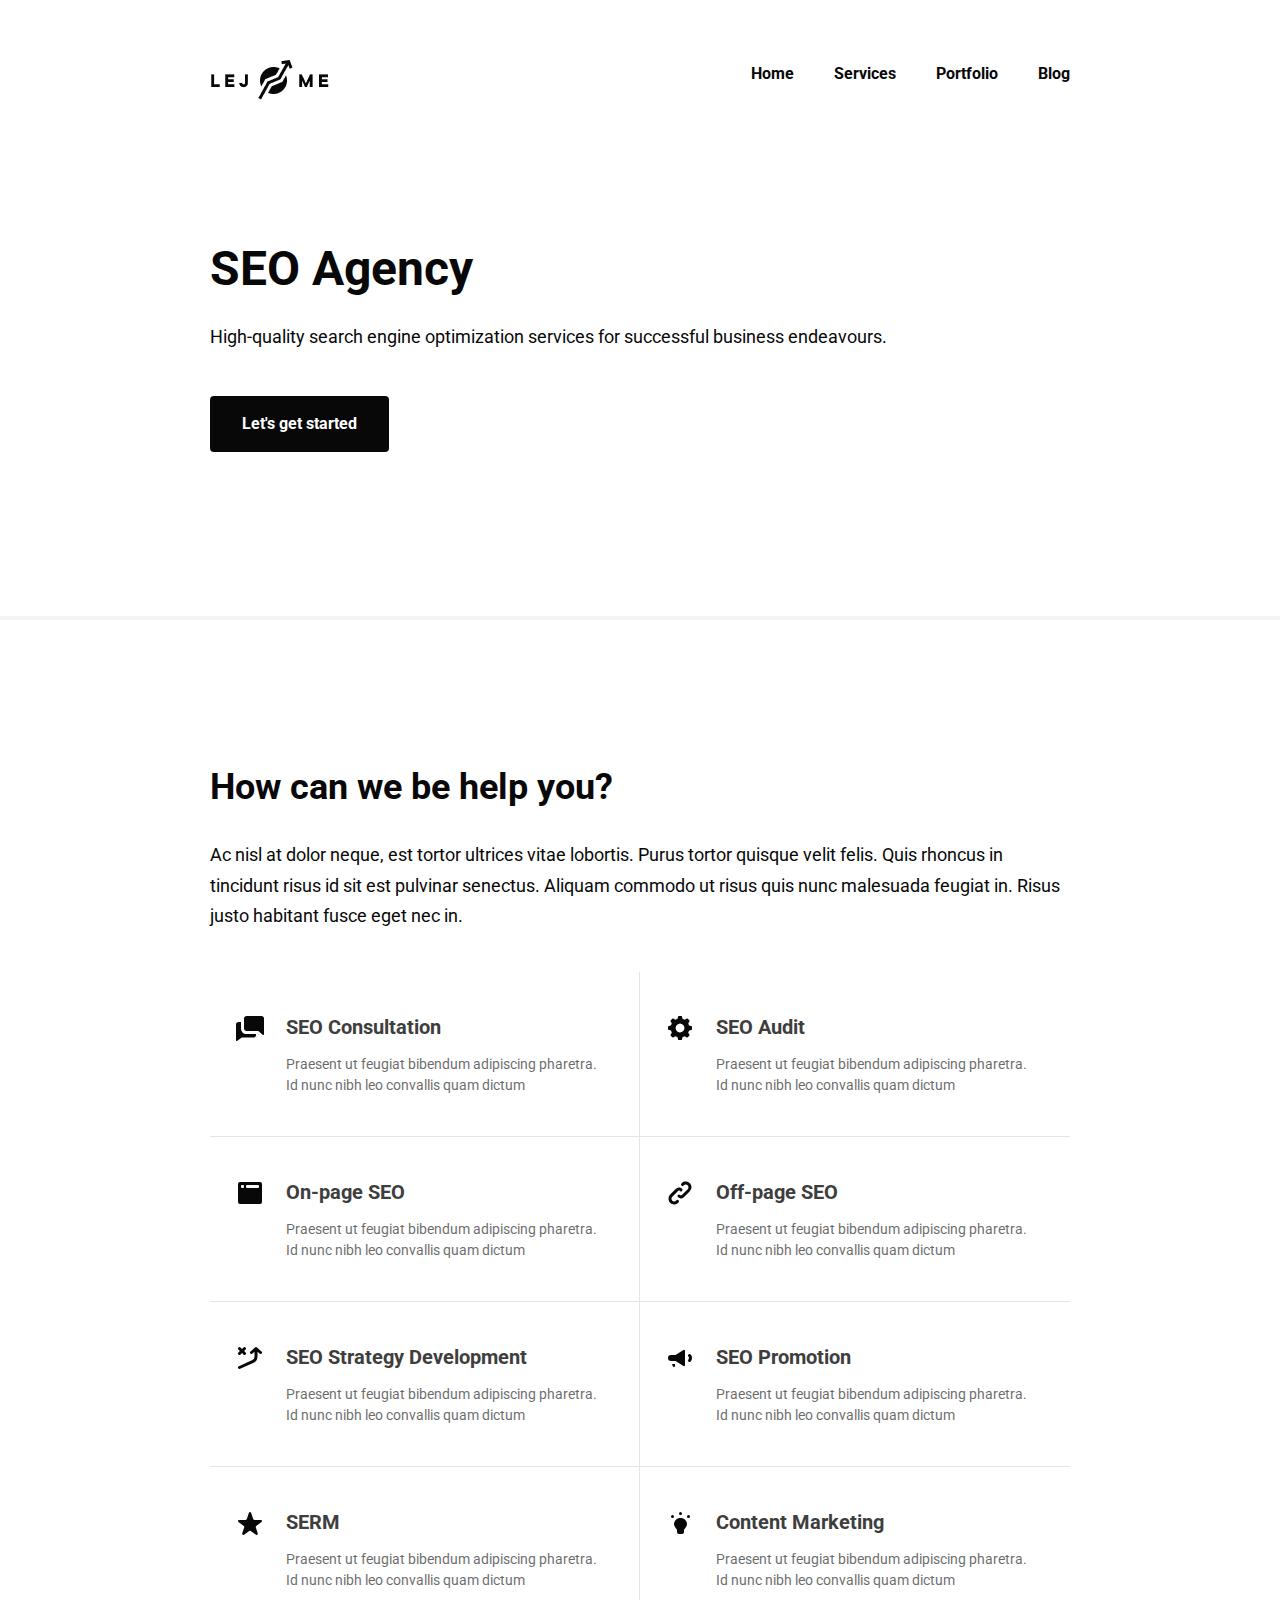
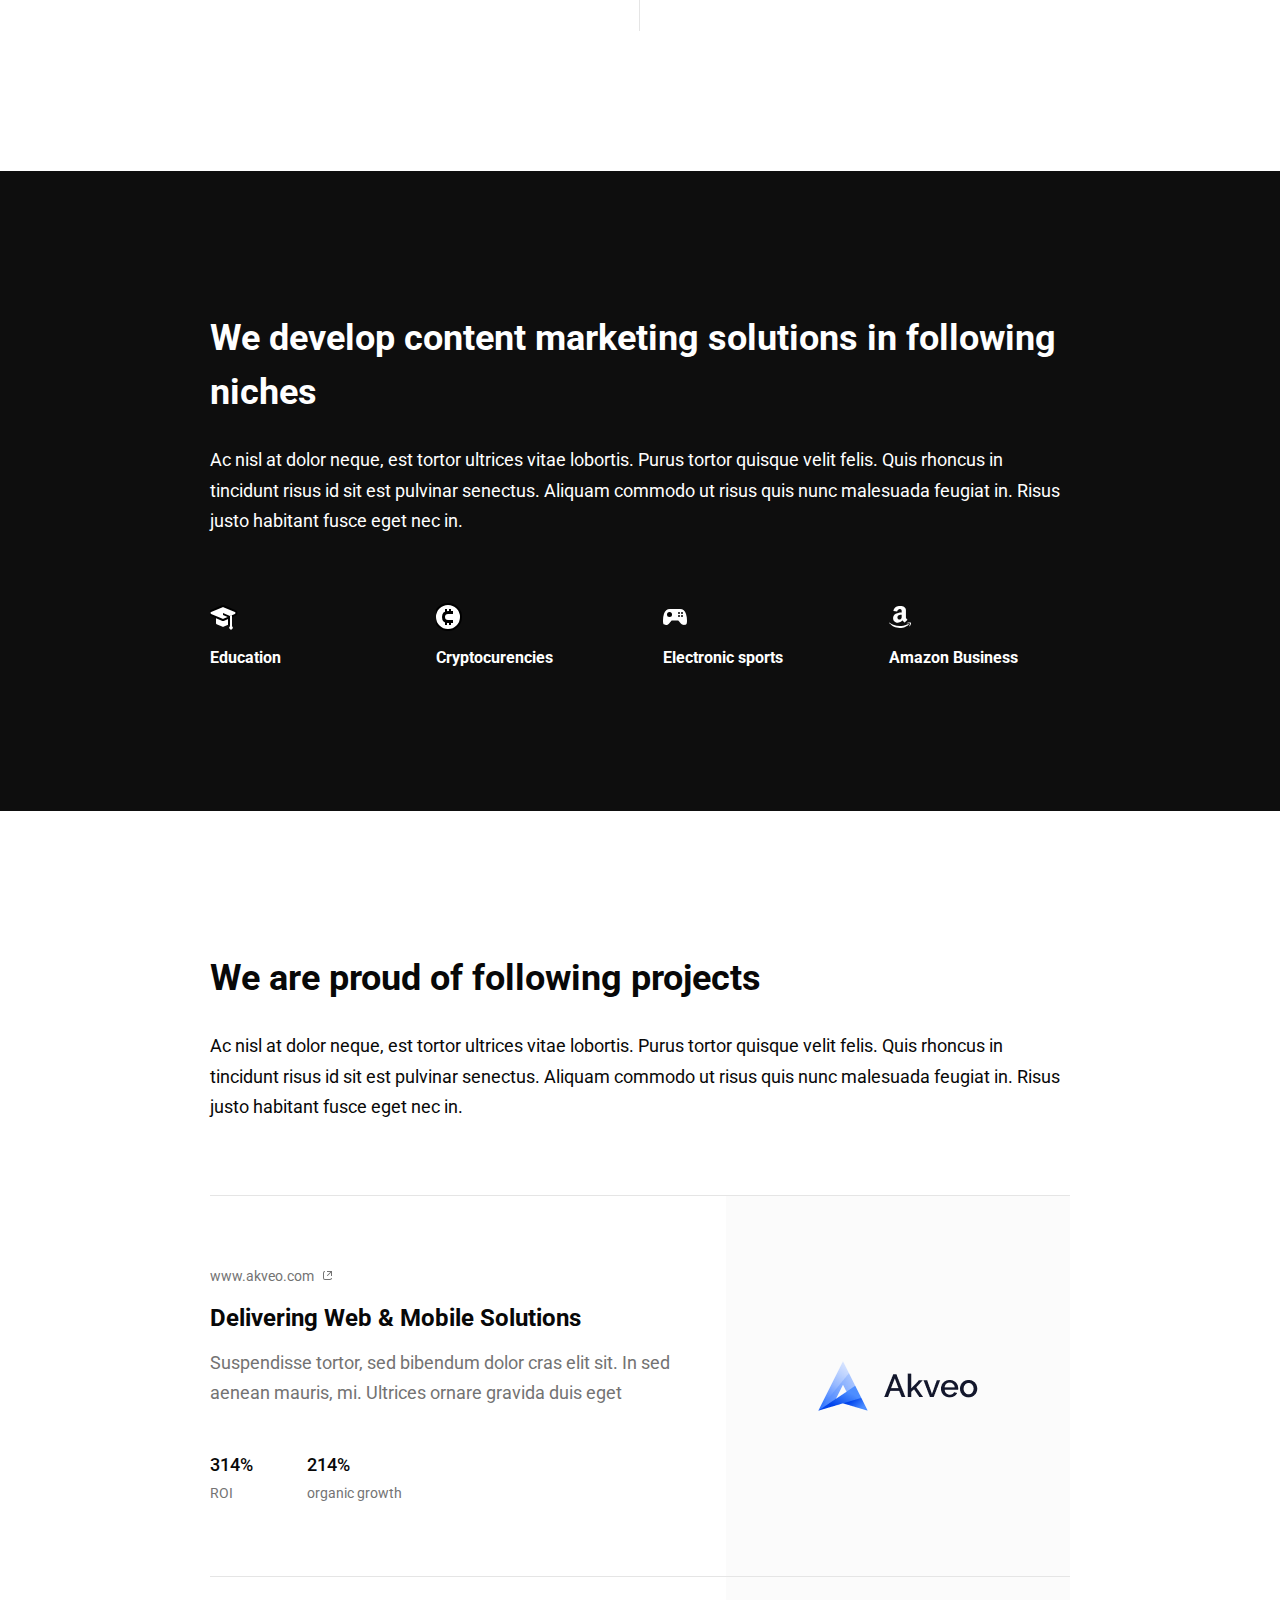
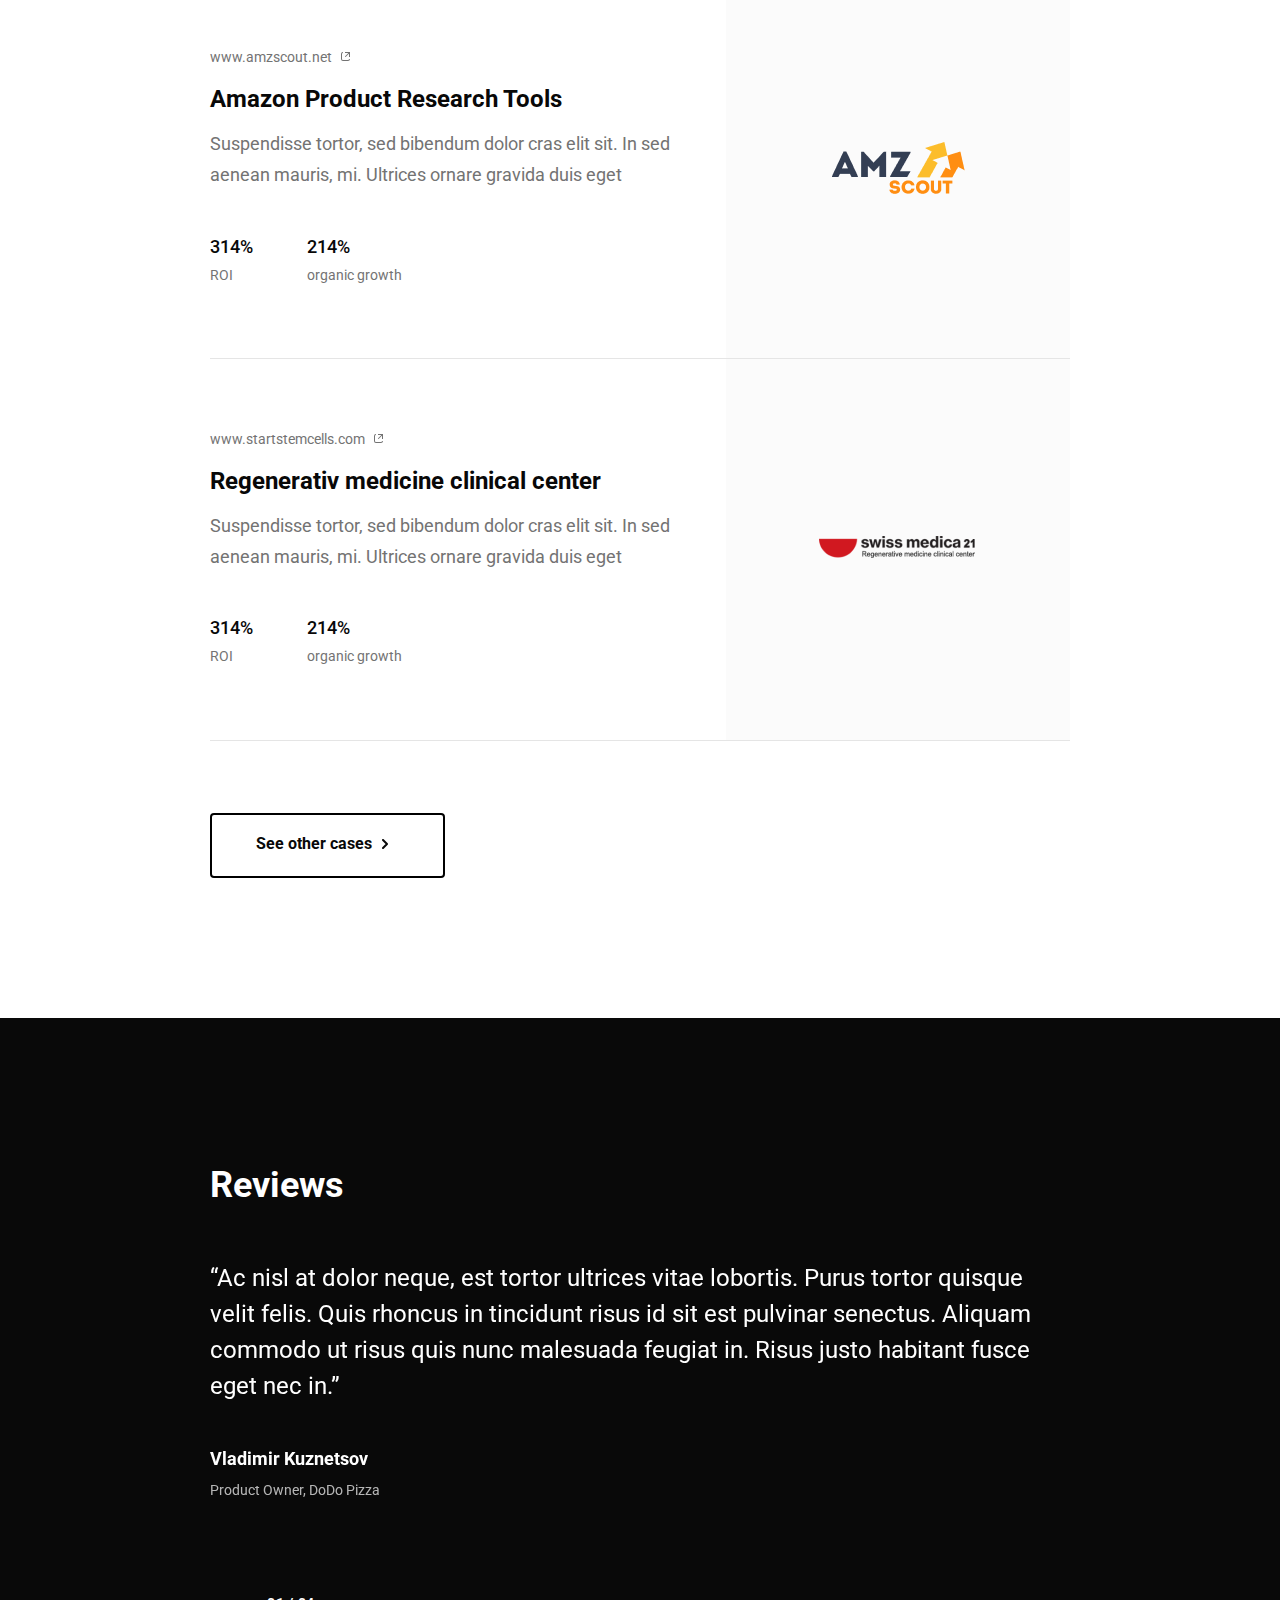
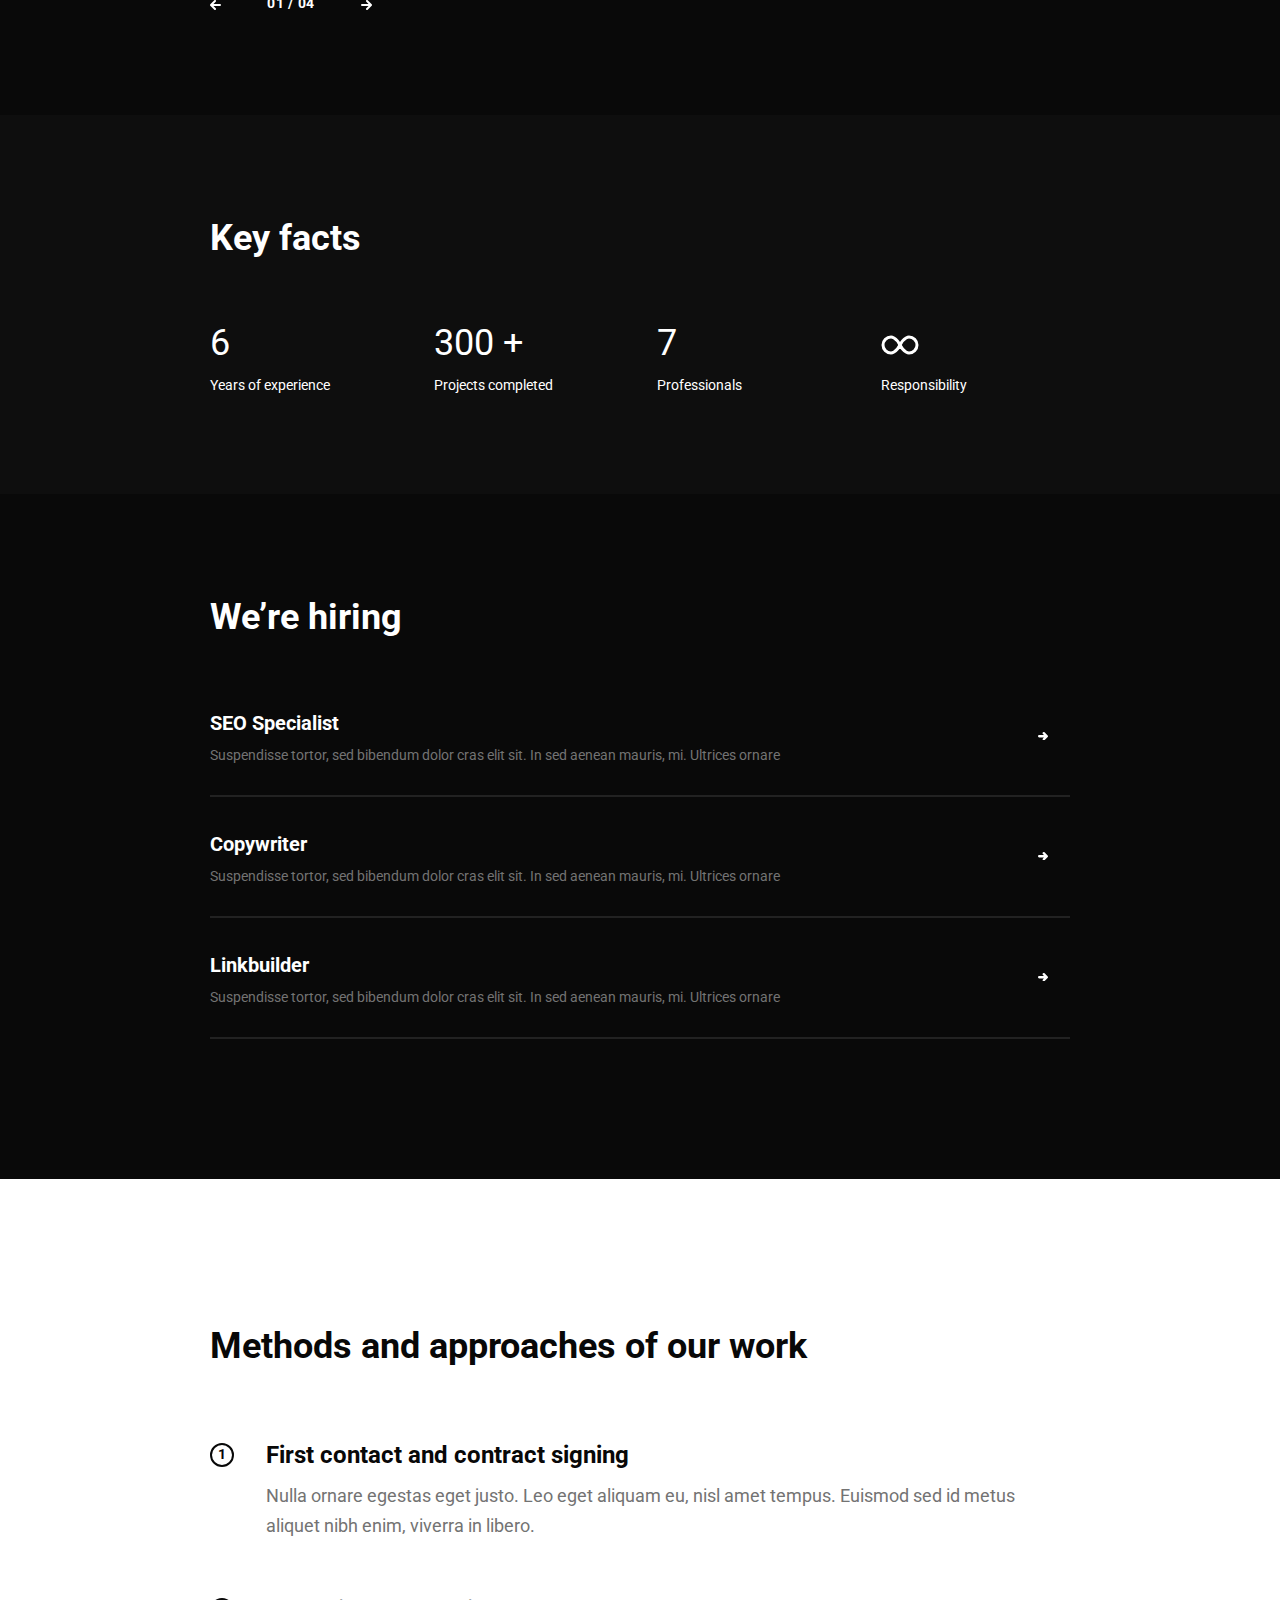
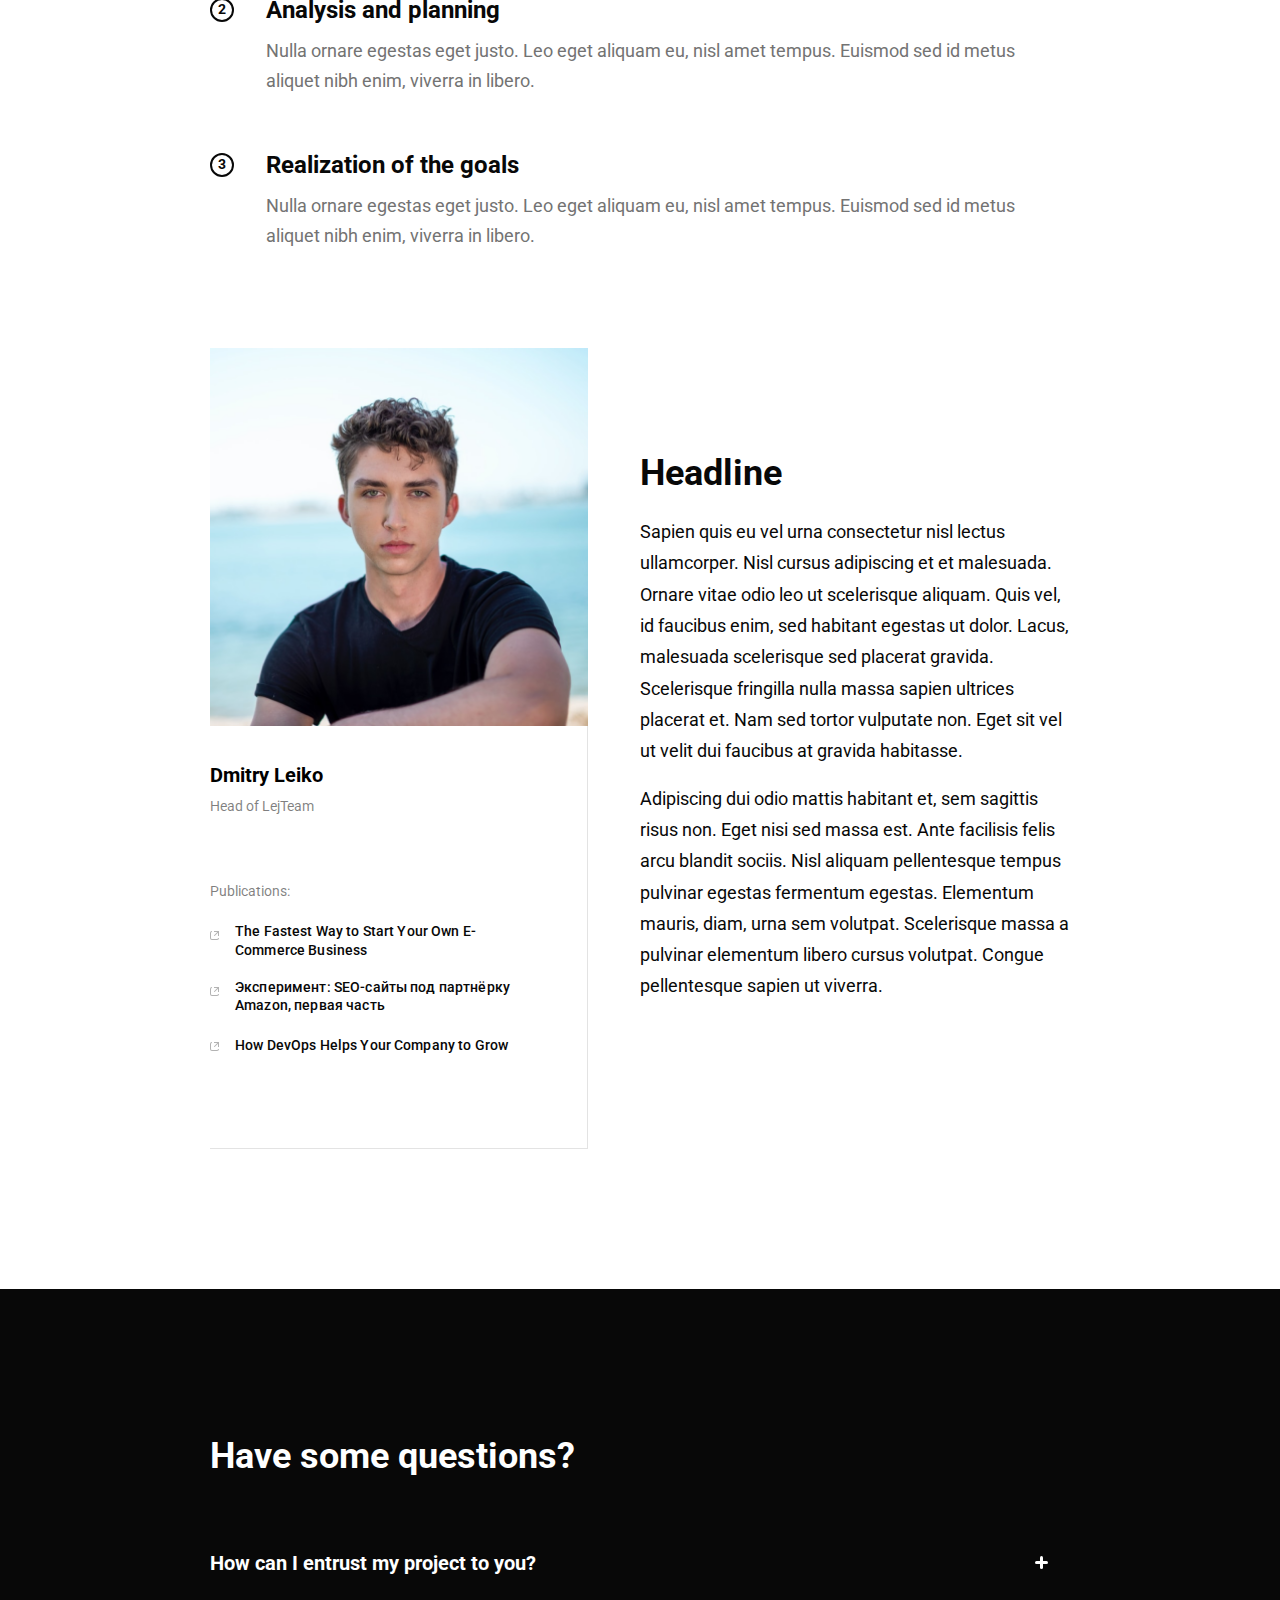
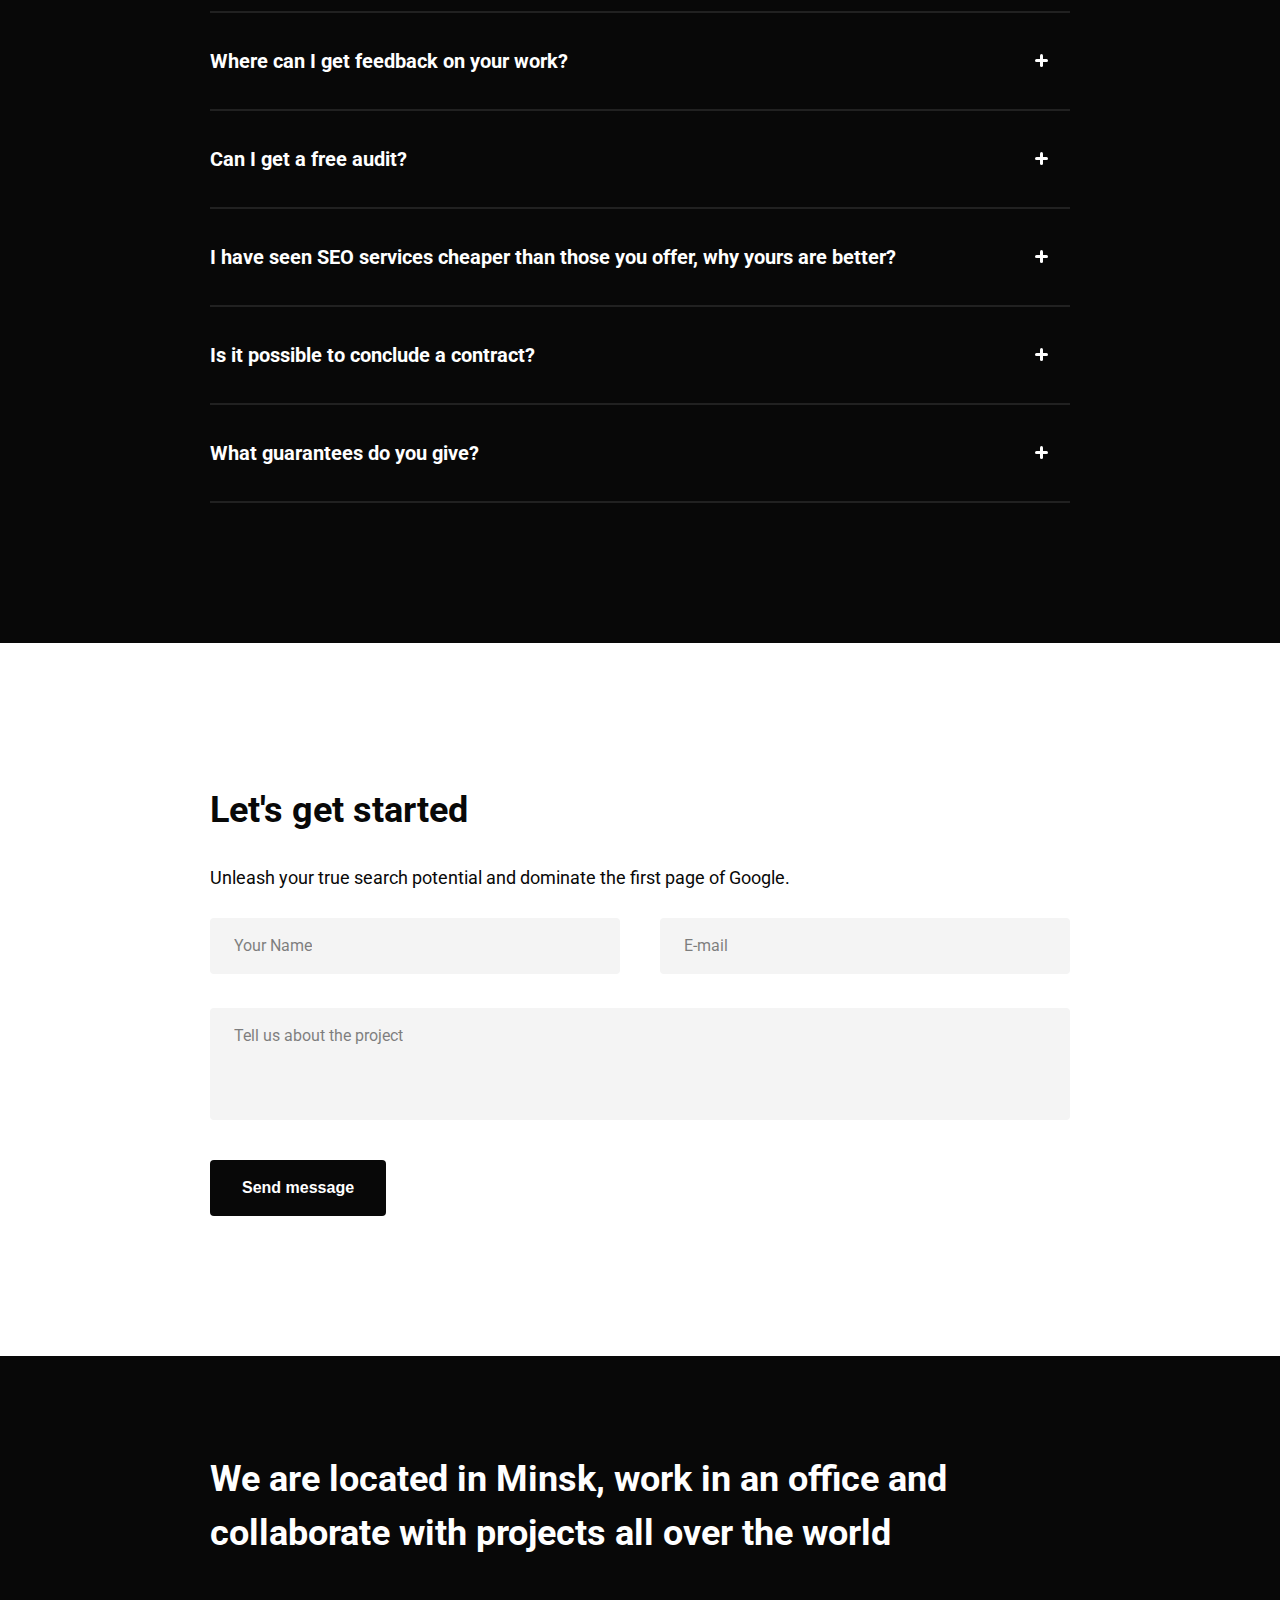
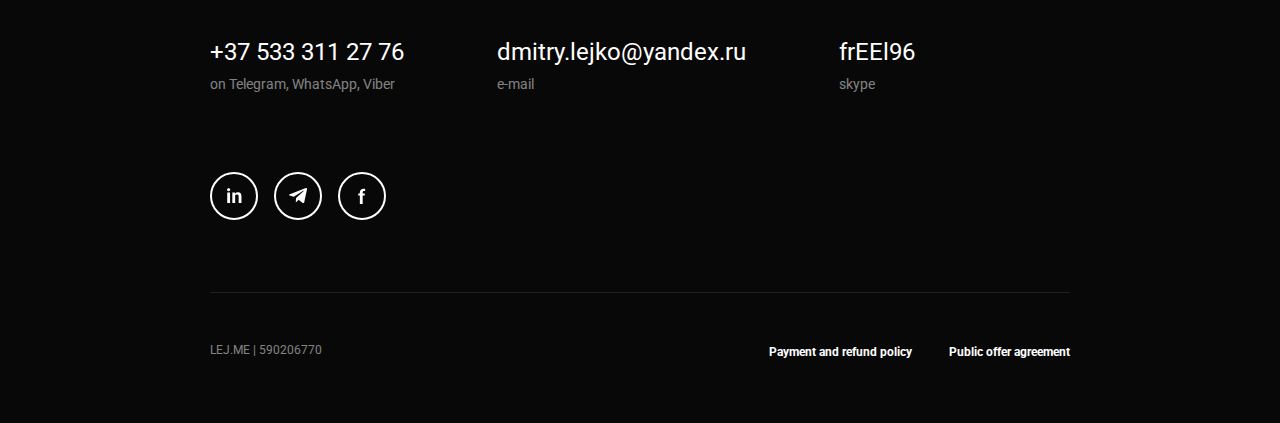
==== commit 50315364: "index" ====
--- a/index.html
+++ b/index.html
@@ -111,7 +111,7 @@
                 <p>
                     High-quality search engine optimization services for successful business endeavours.
                 </p>
-                <a href="#" class="btn">
+                <a href="#start" class="btn" data-scroll>
                     Let's get started
                 </a>
             </div>
@@ -661,9 +661,85 @@
                 </div>
             </div>
         </section>
+        <section class="start" id="start">
+            <div class="container">
+                <div class="title-l">
+                    Let's get started 
+                </div>
+                <p>
+                    Unleash your true search potential and dominate the first page of Google.
+                </p>
+                <form action="post" class="start__form">
+                    <div class="start__form-wrap">
+                        <input type="text" name="name" placeholder="Your Name" class="start__form-inp">
+                    </div>
+                    <div class="start__form-wrap">
+                        <input type="email" name="email" placeholder="E-mail" class="start__form-inp">
+                    </div>
+                    <div class="start__form-tawrap">
+                        <textarea name="mess" placeholder="Tell us about the project" class="start__form-inp start__form-ta"></textarea>
+                    </div>
+                    <div class="start__form-wrapb">
+                        <input type="submit" value="Send message" class="btn send-btn">
+                    </div>
+                </form>
+            </div>
+        </section>
         <footer class="footer">
             <div class="container">
-                
+                <div class="title-l">
+                    We are located in Minsk, work in an office and collaborate with projects all over the world
+                </div>
+                <div class="footer__wrap">
+                    <div class="footer__cont">
+                        <div class="footer__item">
+                            <a href="tel:+375333112776">
+                                +37 533 311 27 76 
+                            </a>
+                            on Telegram, WhatsApp, Viber
+                        </div>
+                        <div class="footer__item">
+                            <a href="mailto:dmitry.lejko@yandex.ru">
+                                dmitry.lejko@yandex.ru
+                            </a>
+                            e-mail
+                        </div>
+                        <div class="footer__item">
+                            <a href="skype:frEEl96">
+                                frEEl96
+                            </a>
+                            skype
+                        </div>
+                    </div>
+                    <div class="footer__soc">
+                        <a href="#" class="footer__soc-link" data-soc>
+                            <svg xmlns="http://www.w3.org/2000/svg" width="15" height="15" fill="#fff"  xmlns:v="https://vecta.io/nano"><path d="M3.063 15H.23V4.434h2.832V15zm-3-13.3A1.4 1.4 0 0 1 .484.655c.286-.273.674-.4 1.162-.4.482 0 .866.137 1.152.4a1.38 1.38 0 0 1 .43 1.045c0 .43-.146.78-.44 1.055-.286.273-.667.4-1.143.4s-.86-.137-1.152-.4A1.4 1.4 0 0 1 .064 1.7zm7.93 2.734l.088 1.22C8.837 4.7 9.85 4.238 11.12 4.238c1.12 0 1.953.33 2.5.986s.827 1.64.84 2.95V15h-2.822V8.242c0-.6-.13-1.032-.4-1.3s-.693-.4-1.3-.4a1.93 1.93 0 0 0-1.787 1.016V15H5.338V4.434h2.656z"/></svg>
+                        </a>
+                        <a href="#" class="footer__soc-link" data-soc>
+                            <svg xmlns="http://www.w3.org/2000/svg" width="19" height="16" fill="none"  xmlns:v="https://vecta.io/nano"><path d="M6.78 14.21l.28-4.23 7.68-6.92c.34-.3-.07-.46-.52-.2l-9.48 6-4.1-1.3c-.88-.25-.9-.86.2-1.3L16.81.1c.73-.33 1.43.18 1.15 1.3l-2.72 12.8c-.2.9-.74 1.13-1.5.7L9.6 11.86l-2 1.93c-.23.23-.42.42-.83.42z" fill="#fff"/></svg>
+                        </a>
+                        <a href="#" class="footer__soc-link" data-soc>
+                            <svg xmlns="http://www.w3.org/2000/svg" width="8" height="16" fill="none"  xmlns:v="https://vecta.io/nano"><path d="M1.855 16V7.504H.283v-2.07h1.572v-.898c0-1.185.34-2.103 1.016-2.754.684-.658 1.637-.986 2.86-.986.39 0 .87.065 1.436.195l-.03 2.187c-.234-.06-.52-.088-.86-.088-1.06 0-1.592.498-1.592 1.494v.85h2.1v2.07h-2.1V16H1.855z" fill="#fff"/></svg>
+                        </a>
+                    </div>
+                </div>
+                <div class="footer__bottom">
+                    <span>
+                        LEJ.ME | 590206770
+                    </span>
+                    <ul>
+                        <li>
+                            <a href="#">
+                                Payment and refund policy
+                            </a>
+                        </li>
+                        <li>
+                            <a href="#">
+                                Public offer agreement
+                            </a>
+                        </li>
+                    </ul>
+                </div>
             </div>
         </footer>
     </div>
--- a/css/main.css
+++ b/css/main.css
@@ -41,7 +41,8 @@
 }
 
 .container {
-	width: 860px;
+    width: 860px;
+    max-width: 860px;
 	margin: 0 auto;
 }
 
@@ -85,7 +86,7 @@
     font-weight: 700;
     font-size: 36px;
     line-height: 150%;
-    margin-bottom: 24px;
+    margin-bottom: 26px;
 }
 
 .title-m {
@@ -129,6 +130,7 @@
             border-radius: 4px;
     color: #fff;
     display: inline-block;
+    cursor: pointer;
 }
 
 .btn:hover {
@@ -158,7 +160,7 @@
        -moz-box-align: center;
         -ms-flex-align: center;
             align-items: center;
-    padding: 20px 57px 20px 47px;
+    padding: 17px 55px 20px 44px;
 }
 .btn__sec svg {
     margin-left: 10px;
@@ -232,7 +234,8 @@
 
 /* -----------------------------Header---------------------------- */
 .header {
-    padding: 57px 0 0;
+    padding: 56px 0 0;
+    position: relative;
 }
 .header__wrap {
     display: -webkit-box;
@@ -317,7 +320,7 @@
  /* ---main--- */
 
  .main {
-     padding: 134px 0 164px;
+     padding: 132px 0 164px;
      border-bottom: 4px solid #F4F4F4;
  }
  .main .title {
@@ -352,7 +355,7 @@
      display: -moz-box;
      display: -ms-flexbox;
      display: flex;
-     padding: 40px 40px 40px 28px;
+     padding: 40px 40px 40px 24px;
      border-bottom: 1px solid rgba(0,0,0,0.1);
  }
  .how__card:hover {
@@ -369,7 +372,7 @@
 }
 .how__card svg {
     min-width: 32px;
-    margin-right: 24px;
+    margin-right: 20px;
 }
 .how__card-txt {
     display: block;
@@ -383,6 +386,7 @@
     line-height: 150% !important;
     color: #080808;
     opacity: 0.6;
+    margin-bottom: 0;
 }
 
 /* -----develop----- */
@@ -392,7 +396,7 @@
     color: #fff;
 }
 .develop p {
-    margin-bottom: 70px;
+    margin-bottom: 64px;
 }
 .develop__wrap {
     display: -webkit-box;
@@ -410,10 +414,10 @@
             justify-content: space-between;
 }
 .develop__card {
-    width: 25%;
+    width: 21%;
 }
 .develop__card svg {
-    margin-bottom: 12px;
+    margin-bottom: 7px;
 }
 .develop__card span {
     font-weight: 700;
@@ -445,7 +449,7 @@
     border-top: 1px solid #E5E5E5;
 }
 .proud__item-left {
-    padding: 72px 40px 72px 0;
+    padding: 68px 40px 72px 0;
     width: 60%;
 }
 .proud__item-right {
@@ -513,7 +517,7 @@
     display: flex;
 }
 .proud__item-poc:not(:last-child) {
-    margin-right: 51px;
+    margin-right: 54px;
 }
 .proud__item-poc span {
     display: block;
@@ -526,7 +530,7 @@
     font-size: 18px !important;
     font-weight: 500;
     line-height: 16px !important;
-    margin-bottom: 8px;
+    margin-bottom: 9px;
     color: #080808 !important;
 }
 .proud__wrap .btn__sec {
@@ -546,7 +550,7 @@
     margin-bottom: 48px;
 }
 .rev__wrap {
-    margin-bottom: 94px;    
+    margin-bottom: 92px;    
 }
 .rev__card p {
     margin-bottom: 40px;
@@ -585,9 +589,7 @@
     line-height: 150%;
     letter-spacing: 0.05em;
 }
-.count__sep {
-    margin: 0 3px;
-}
+
 .rev__upr-arr {
     cursor: pointer;
     -webkit-transition: all 0.3s ease;
@@ -615,12 +617,17 @@
     display: -moz-box;
     display: -ms-flexbox;
     display: flex;
+    -webkit-box-pack: justify;
+    -webkit-justify-content: space-between;
+       -moz-box-pack: justify;
+        -ms-flex-pack: justify;
+            justify-content: space-between;
     -webkit-flex-wrap: wrap;
         -ms-flex-wrap: wrap;
             flex-wrap: wrap;
 }
 .facts__item {
-    width: 25%;
+    width: 22%;
     font-size: 14px;
     line-height: 170%;
 }
@@ -643,7 +650,7 @@
 .hiring__item {
     display: block;
     position: relative;
-    padding: 30px 0 28px;
+    padding: 30px 0 27px;
     border-bottom: 2px solid rgba(255,255,255,0.1);
     color: #fff;
 }
@@ -676,6 +683,7 @@
     font-size: 14px;
     line-height: 170%;
     color: #737373;
+    width: 90%;
 }
 
 /* ------method------ */
@@ -727,7 +735,7 @@
     line-height: 150%;
 }
 .method__item:not(:last-child) {
-    margin-bottom: 48px;    
+    margin-bottom: 50px;    
 }
 .method__item p {
     color: #737373;
@@ -737,6 +745,7 @@
     font-weight: 700;
     font-size: 24px;
     line-height: 150%;
+    display: block;
 }
 
 .method__auth {
@@ -745,11 +754,6 @@
     display: -moz-box;
     display: -ms-flexbox;
     display: flex;
-    -webkit-box-align: center;
-    -webkit-align-items: center;
-       -moz-box-align: center;
-        -ms-flex-align: center;
-            align-items: center;
     -webkit-box-pack: justify;
     -webkit-justify-content: space-between;
        -moz-box-pack: justify;
@@ -761,10 +765,11 @@
 }
 .method__right {
     width: 50%;
+    margin-top: 98px;
 }
 
 .method__auth-wrap {
-    padding: 32px 48px 96px 0;
+    padding: 32px 48px 94px 0;
     border-right: 1px solid #E3E3E3;
     border-bottom: 1px solid #E3E3E3;
 }
@@ -793,7 +798,7 @@
     margin-bottom: 20px;
 }
 .method__left ul li:not(:last-child) {
-    margin-bottom: 20px;
+    margin-bottom: 19px;
 }
 .method__left ul li {
     padding-left: 25px;
@@ -810,6 +815,7 @@
     line-height: 130%;
     letter-spacing: 0.01em;
     color: #080808;
+    display: inline-block;
 }
 .method__left ul li a:hover {
     text-decoration: none;
@@ -827,7 +833,11 @@
     margin-bottom: 16px;
 }
 .method__right p:not(:last-child) {
-    margin-bottom: 12px;
+    margin-bottom: 16px;
+}
+
+.method__right p {
+    line-height: 174%;
 }
 
 
@@ -842,7 +852,7 @@
     margin-bottom: 32px;
 }
 .faq__card {
-    padding: 32px 0;
+    padding: 31px 0;
     cursor: pointer;
     border-bottom: 2px solid rgba(255,255,255,0.1);
 }
@@ -869,13 +879,13 @@
 	transition: all 0.3s ease;
 }
 .faq__title::before {
-	top: 10px;
+	top: 15px;
     right: 22px;
 	width: 13px;
 	height: 3px;
 }
 .faq__title::after {
-	top: 5px;
+	top: 10px;
 	right: 27px;
 	height: 13px;
 	width: 3px;
@@ -898,4 +908,208 @@
 	-ms-transform: rotate(450deg);
 	-o-transform: rotateZ(450deg);
 	transform: rotateZ(450deg);
+}
+
+/* ----start----- */
+
+.start {
+    padding: 140px 0;
+}
+.start p {
+    margin-bottom: 24px;
+}
+.start__form {
+    display: -webkit-box;
+    display: -webkit-flex;
+    display: -moz-box;
+    display: -ms-flexbox;
+    display: flex;
+    margin: -18px -20px 0;
+    -webkit-flex-wrap: wrap;
+        -ms-flex-wrap: wrap;
+            flex-wrap: wrap;
+}
+.start__form-wrap {
+    width: 50%;
+    padding: 18px 20px ;
+}
+.start__form-inp {
+    width: 100%;
+    background: #F4F4F4;
+    -webkit-border-radius: 4px;
+       -moz-border-radius: 4px;
+            border-radius: 4px;
+    padding: 16px 24px;
+    font-size: 16px;
+    line-height: 24px;
+    font-family: Roboto;
+}
+.start__form-inp::-webkit-input-placeholder {
+    color: #080808;
+    opacity: 0.5;
+}
+.start__form-inp:-moz-placeholder {
+    color: #080808;
+    opacity: 0.5;
+}
+.start__form-inp::-moz-placeholder {
+    color: #080808;
+    opacity: 0.5;
+}
+.start__form-inp:-ms-input-placeholder {
+    color: #080808;
+    opacity: 0.5;
+}
+.start__form-inp::-ms-input-placeholder {
+    color: #080808;
+    opacity: 0.5;
+}
+.start__form-inp::placeholder {
+    color: #080808;
+    opacity: 0.5;
+}
+.start__form-tawrap {
+    width: 100%;
+    margin-bottom: 40px;
+    padding: 16px 20px 0;
+}
+.start__form-ta {
+    resize: none;
+    border: none;
+    outline: none;
+    width: 100%;
+    height: 112px;
+    display: block;
+    -webkit-box-sizing: border-box;
+       -moz-box-sizing: border-box;
+            box-sizing: border-box;
+}
+.start__form-wrapb {
+    padding: 0 20px;
+}
+
+
+/* ---footer--- */
+
+.footer {
+    padding: 96px 0 61px;
+    background: #080808;
+    color: #fff;
+}
+.footer .title-l {
+    margin-bottom: 72px;
+}
+.footer__wrap {
+    padding-bottom: 72px;
+    border-bottom: 1px solid rgba(255,255,255,0.1);
+    margin-bottom: 46px;
+}
+.footer__cont {
+    display: -webkit-box;
+    display: -webkit-flex;
+    display: -moz-box;
+    display: -ms-flexbox;
+    display: flex;
+    margin-bottom: 75px;
+    width: 82%;
+    -webkit-box-pack: justify;
+    -webkit-justify-content: space-between;
+       -moz-box-pack: justify;
+        -ms-flex-pack: justify;
+            justify-content: space-between;
+    -webkit-flex-wrap: wrap;
+        -ms-flex-wrap: wrap;
+            flex-wrap: wrap;
+}
+.footer__item {
+    font-size: 14px;
+    line-height: 170%;
+    color: rgba(255,255,255,0.5);
+}
+.footer__item a {
+    display: block;
+    font-size: 24px;
+    line-height: 170%;
+    color: #FFFFFF;
+}
+.footer__soc {
+    display: -webkit-box;
+    display: -webkit-flex;
+    display: -moz-box;
+    display: -ms-flexbox;
+    display: flex;
+}
+.footer__soc-link {
+    -webkit-border-radius: 50%;
+       -moz-border-radius: 50%;
+            border-radius: 50%;
+    width: 48px;
+    height: 48px;
+    border: 2px solid #fff;
+    display: -webkit-box;
+    display: -webkit-flex;
+    display: -moz-box;
+    display: -ms-flexbox;
+    display: flex;
+    -webkit-box-align: center;
+    -webkit-align-items: center;
+       -moz-box-align: center;
+        -ms-flex-align: center;
+            align-items: center;
+    -webkit-box-pack: center;
+    -webkit-justify-content: center;
+       -moz-box-pack: center;
+        -ms-flex-pack: center;
+            justify-content: center;
+}
+.footer__soc-link.transp {
+    opacity: 0.3;
+}
+.footer__soc-link:not(:last-child) {
+    margin-right: 16px;
+}
+
+.footer__bottom {
+    display: -webkit-box;
+    display: -webkit-flex;
+    display: -moz-box;
+    display: -ms-flexbox;
+    display: flex;
+    -webkit-box-align: center;
+    -webkit-align-items: center;
+       -moz-box-align: center;
+        -ms-flex-align: center;
+            align-items: center;
+    -webkit-box-pack: justify;
+    -webkit-justify-content: space-between;
+       -moz-box-pack: justify;
+        -ms-flex-pack: justify;
+            justify-content: space-between;
+}
+.footer__bottom ul {
+    display: -webkit-box;
+    display: -webkit-flex;
+    display: -moz-box;
+    display: -ms-flexbox;
+    display: flex;
+    -webkit-box-align: center;
+    -webkit-align-items: center;
+       -moz-box-align: center;
+        -ms-flex-align: center;
+            align-items: center;   
+}
+.footer__bottom ul li:not(:last-child) {
+    margin-right: 37px;
+}
+
+.footer__bottom ul li a {
+    font-weight: 700;
+    font-size: 12px;
+    line-height: 170%;
+    color: #fff;
+}
+.footer__bottom span {
+    font-size: 12px;
+    line-height: 170%;
+    color: rgba(255,255,255,0.5);
 }--- a/css/mobile.css
+++ b/css/mobile.css
@@ -8,9 +8,6 @@
 
 /* 993-1200px */
 @media screen and (max-width: 1200px) {
-  .container{
-    width: 960px;
-  }
 
 }
  
@@ -198,16 +195,202 @@
     transition: top 0.3s ease 0.1s, transform 0.3s ease-out 0.5s, -webkit-transform 0.3s ease-out 0.5s, -moz-transform 0.3s ease-out 0.5s, -o-transform 0.3s ease-out 0.5s;
     transition: top 0.3s ease 0.1s, transform 0.3s ease-out 0.5s, -webkit-transform 0.3s ease-out 0.5s;
   }
-  
+  .footer__cont {
+    width: 100%;
+  }
+  .header__nav ul > .menu-item {
+    margin-right:  0 !important;
+}
 }
 
 /* 577-768px */
 @media screen and (max-width: 768px) {
-  
+  .main,
+  .how,
+  .develop,
+  .proud,
+  .rev,
+  .facts,
+  .hiring,
+  .method,
+  .faq,
+  .start {
+    padding: 50px 0;
+  }
+  .develop__card {
+    text-align: center;
+    width: 50%;
+    margin-bottom: 20px;
+}
+.proud p {
+  margin-bottom: 40px;
+}
+.title-l {
+  font-size: 26px;
+}
+p {
+  font-size: 16px;
+}
+.title {
+  font-size: 30px;
+}
+.btn {
+    padding: 12px 26px;
+    font-size: 14px;
+}
+.proud__wrap .btn__sec {
+  margin-top: 50px;
+}
+.btn__sec {
+  padding: 17px 42px;
+}
+.rev__card p {
+  font-size: 16px;
+}
+.rev__wrap {
+  margin-bottom: 40px;
+}
+.facts__item {
+  width: 50%;
+  margin-bottom: 10px;
+}
+.hiring .title-l {
+  margin-bottom: 10px;
+}
+.method .title-l {
+  margin-bottom: 32px;
+}
+.method__item strong {
+  font-size: 20px;
+}
+.method__wrap {
+  margin-bottom: 50px;
+}
+.method__auth {
+  -webkit-box-orient: vertical;
+  -webkit-box-direction: normal;
+  -webkit-flex-direction: column;
+     -moz-box-orient: vertical;
+     -moz-box-direction: normal;
+      -ms-flex-direction: column;
+          flex-direction: column;
+}
+.method__left {
+  width: 70%;
+  margin: 0 auto;
+}
+.method__auth-wrap {
+  border-right: none;
+  padding: 32px 0 50px;
+}
+.method__right {
+  width: 100%;
+  margin-top: 50px;
+}
+.faq__title {
+  font-size: 18px;
+}
+.method__who {
+  margin-bottom: 30px;
+}
 }
 
 
 /* 320-576px */
 @media screen and (max-width: 576px) {
-  
-}
+  .header__nav {
+    width: 90%;
+  }
+  .how__card {
+    border-right: none !important;
+    width: 100%;
+  }
+  .proud__item {
+    -webkit-box-orient: vertical;
+    -webkit-box-direction: reverse;
+    -webkit-flex-direction: column-reverse;
+       -moz-box-orient: vertical;
+       -moz-box-direction: reverse;
+        -ms-flex-direction: column-reverse;
+            flex-direction: column-reverse;
+    padding-top: 20px;
+}
+.proud__item-right {
+  width: 100%;
+  background: none;
+  min-height: 64px;
+}
+.proud__item-left {
+  padding: 35px 0px;
+  width: 100%;
+}
+.title-m {
+  font-size: 20px;
+}
+.main,
+.how,
+.develop,
+.proud,
+.rev,
+.facts,
+.hiring,
+.method,
+.faq,
+.start {
+  padding: 30px 0;
+}
+.proud__wrap .btn__sec {
+  margin-top: 30px;
+}
+.method__left {
+  width: 100%;
+}
+.method .title-l,
+.faq .title-l,
+.rev .title-l {
+  margin-bottom: 24px;
+}
+.faq__title {
+  padding-right: 50px;
+}
+.start__form-wrap {
+  width: 100%;
+  padding: 10px 20px;
+}
+.start__form-tawrap {
+  padding-top: 10px;
+}
+.footer {
+  padding: 60px 0 40px;
+}
+.footer .title-l {
+  margin-bottom: 40px;
+}
+.footer__item {
+  width: 100%;
+  margin-bottom: 10px;
+  font-size: 13px;
+}
+.footer__cont {
+  margin-bottom: 36px;
+}
+.footer__wrap {
+  padding-bottom: 32px;
+  margin-bottom: 32px;
+}
+.footer__bottom ul li:not(:last-child) {
+  margin-right: 15px;
+}
+.footer__bottom {
+  -webkit-box-orient: vertical;
+  -webkit-box-direction: normal;
+  -webkit-flex-direction: column;
+     -moz-box-orient: vertical;
+     -moz-box-direction: normal;
+      -ms-flex-direction: column;
+          flex-direction: column;
+}
+.footer__item a {
+  font-size: 20px;
+}
+}
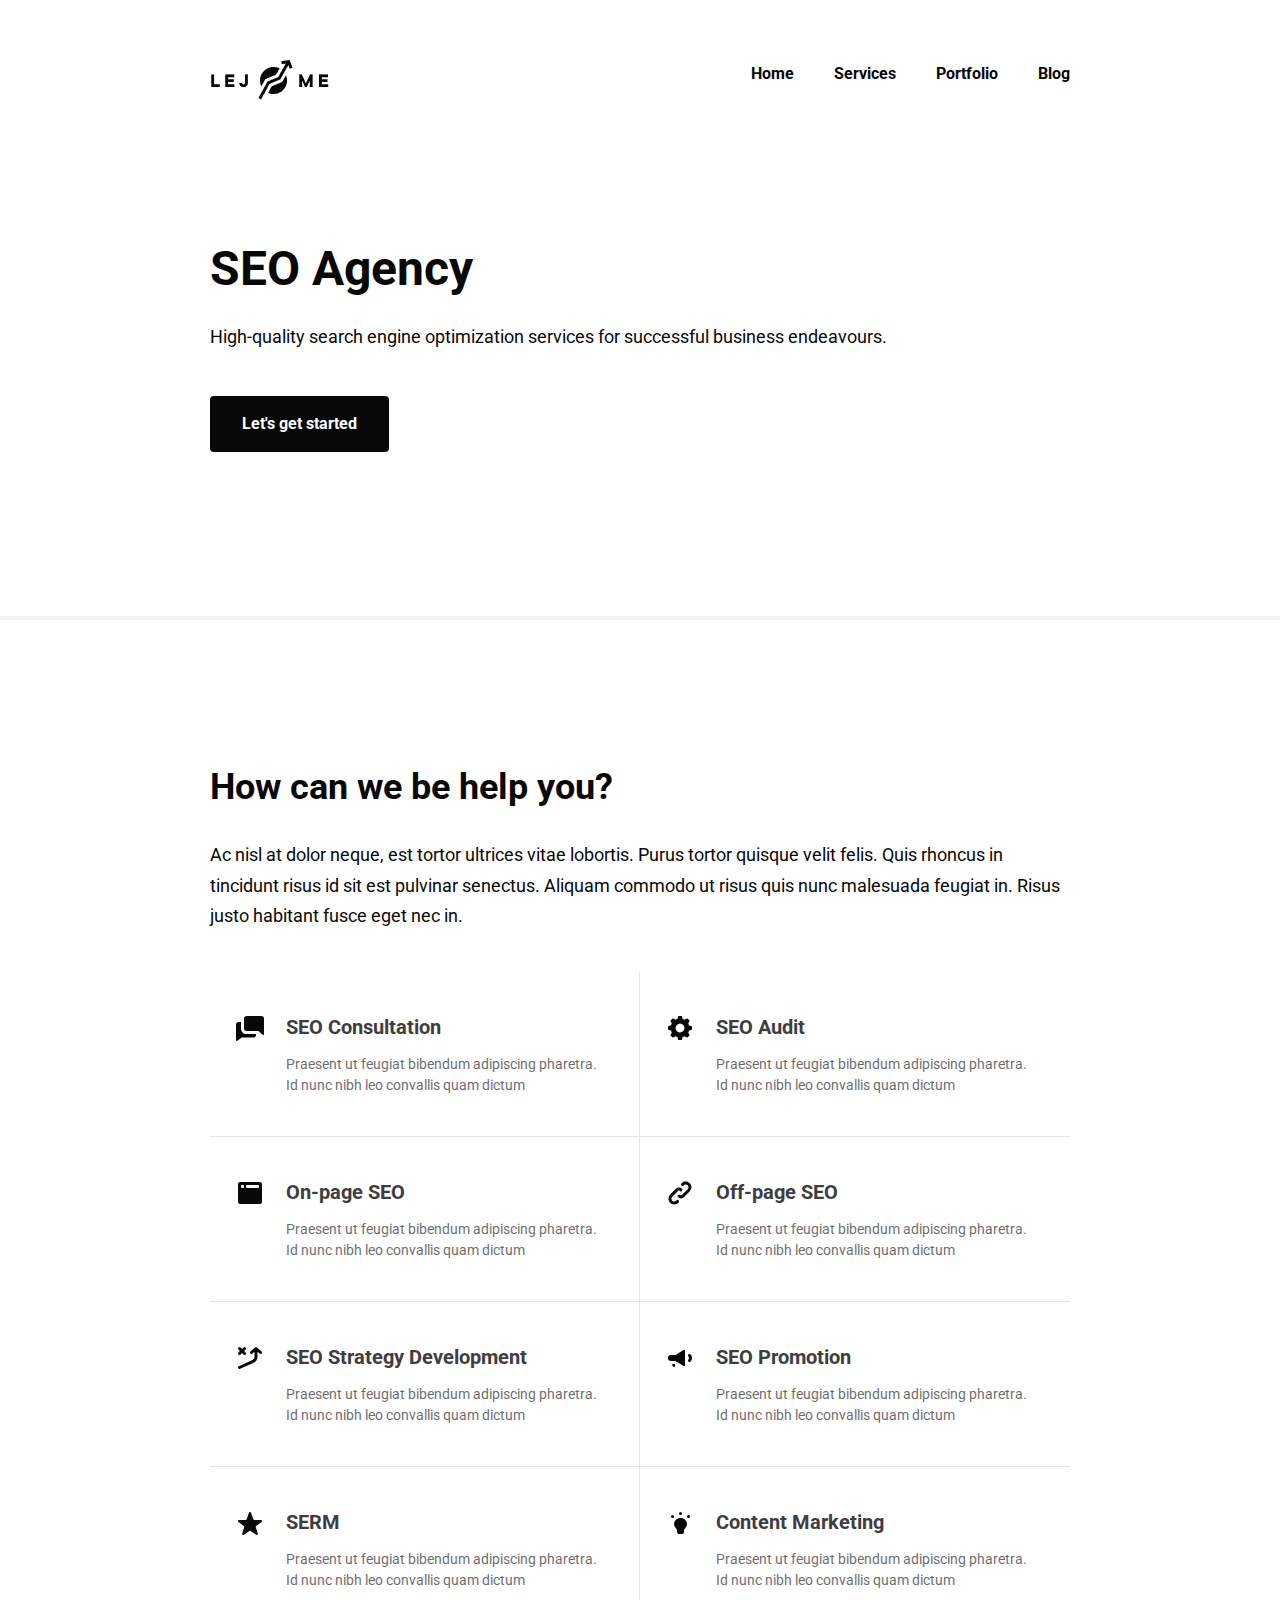
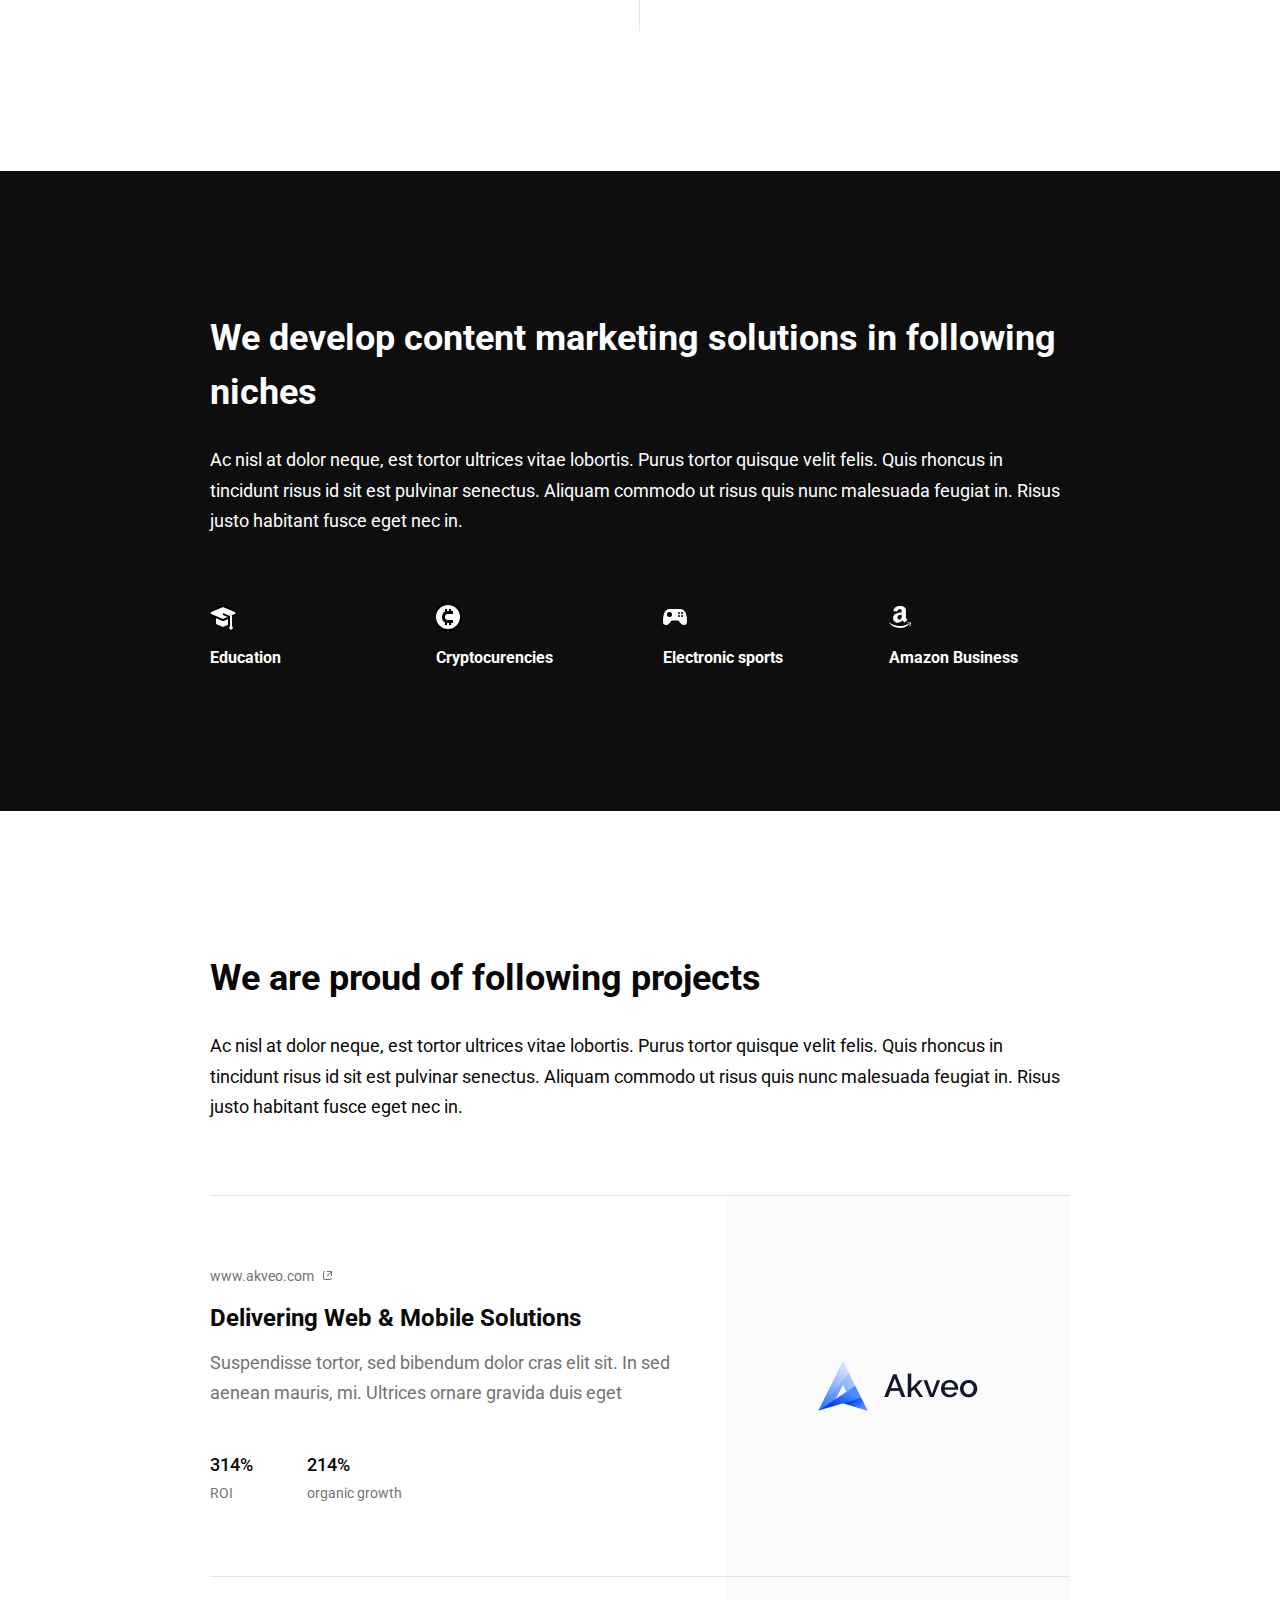
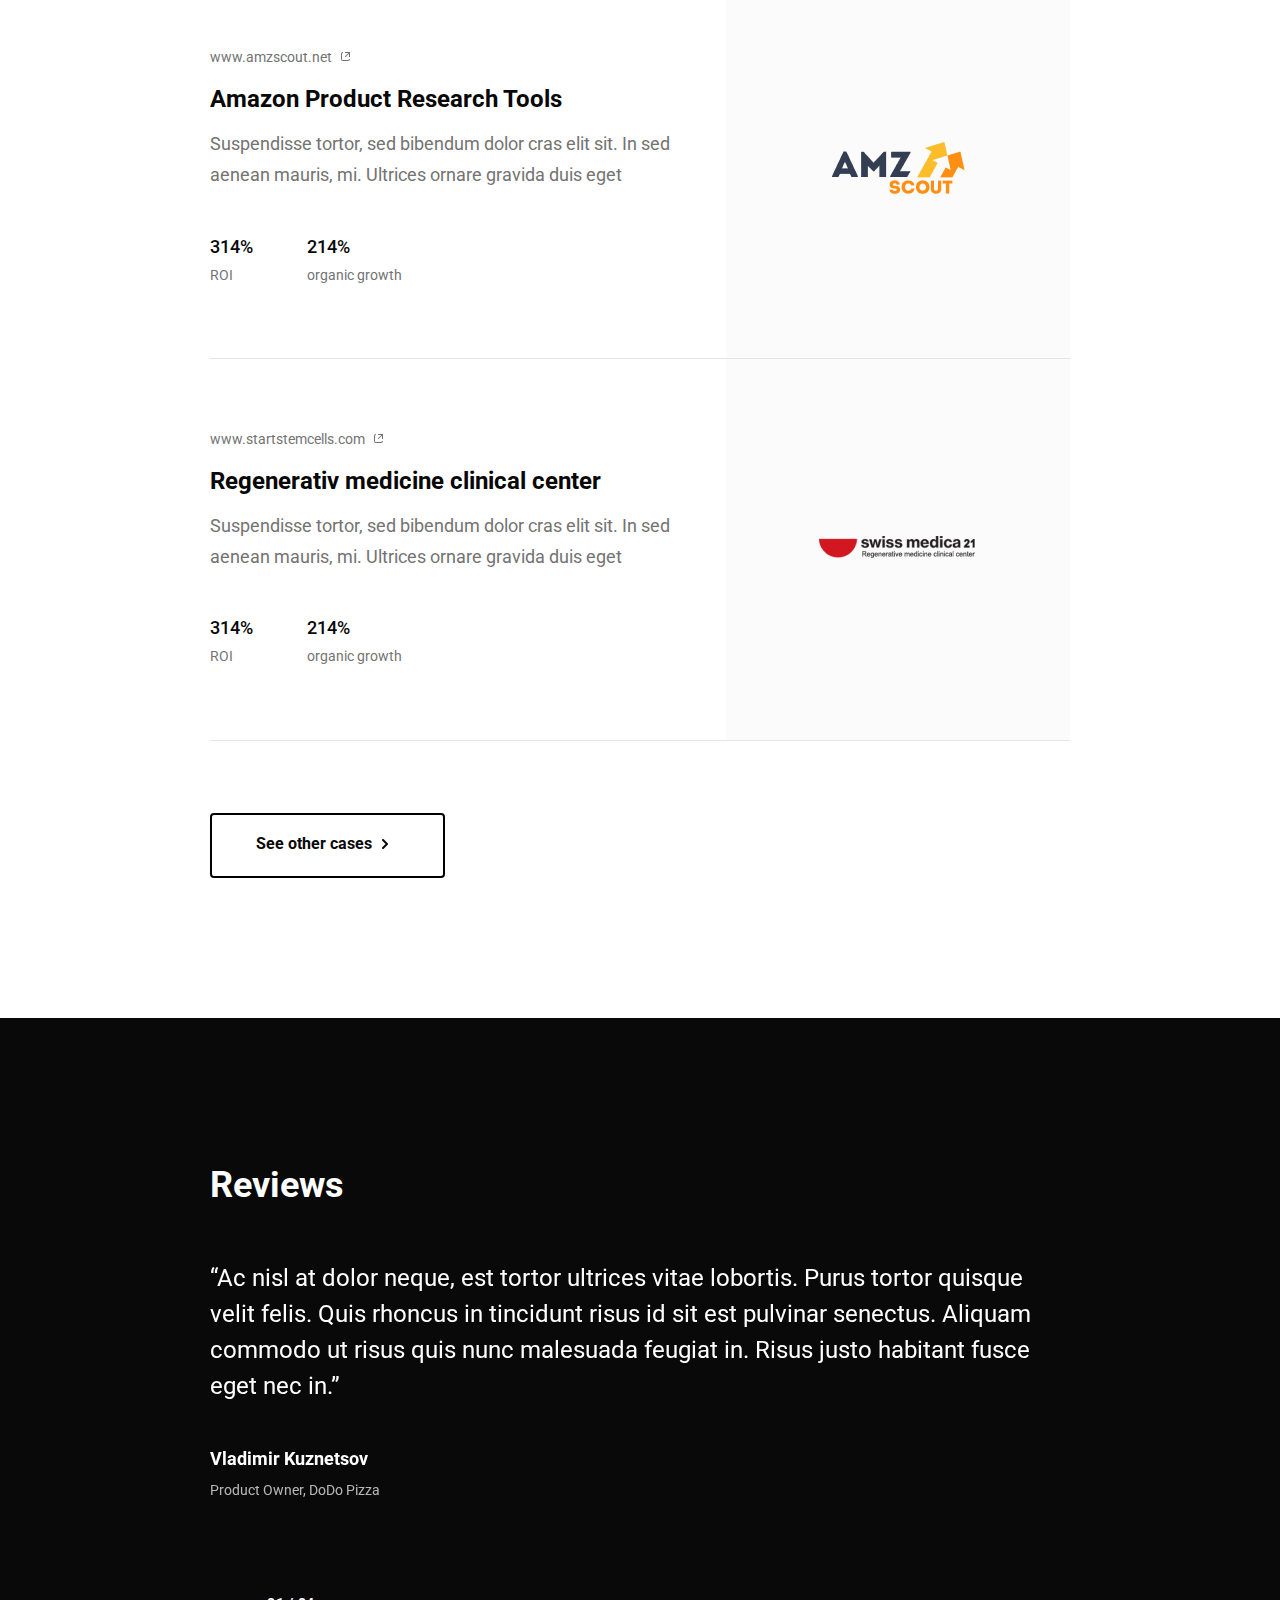
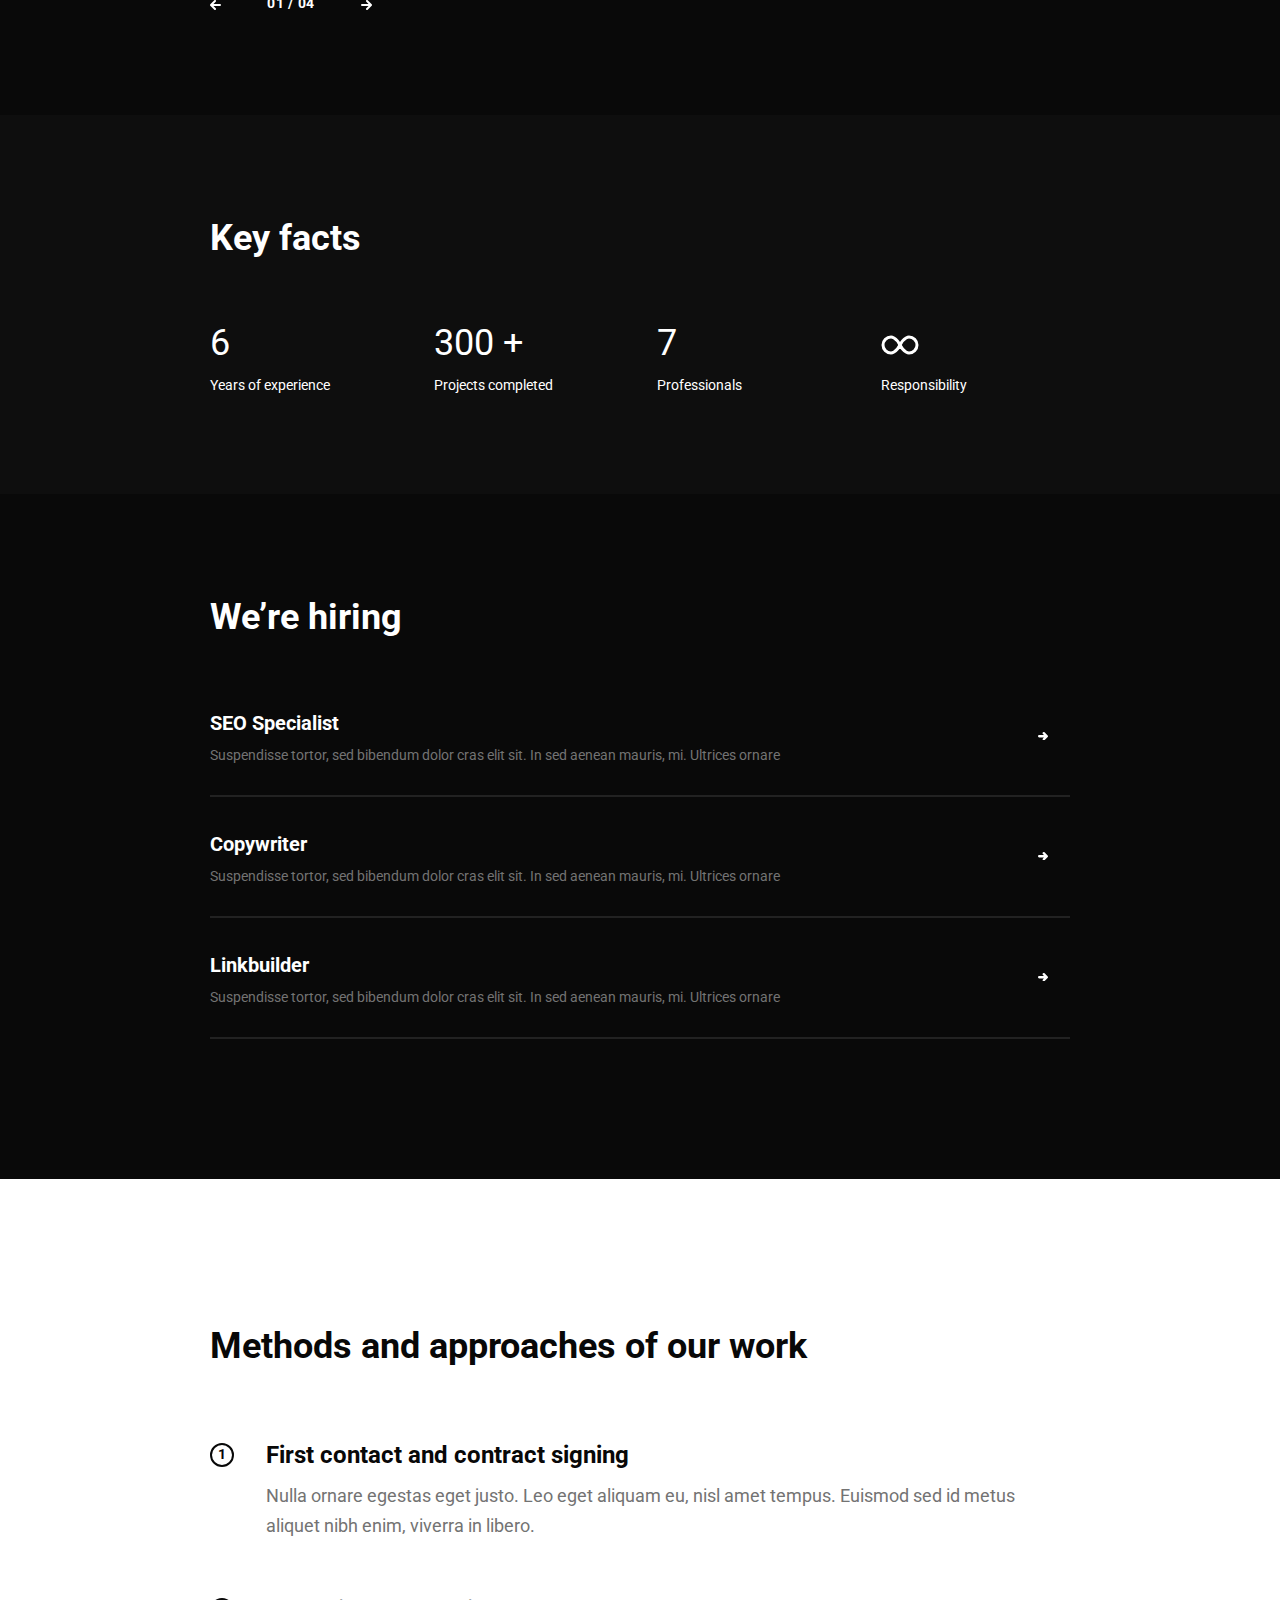
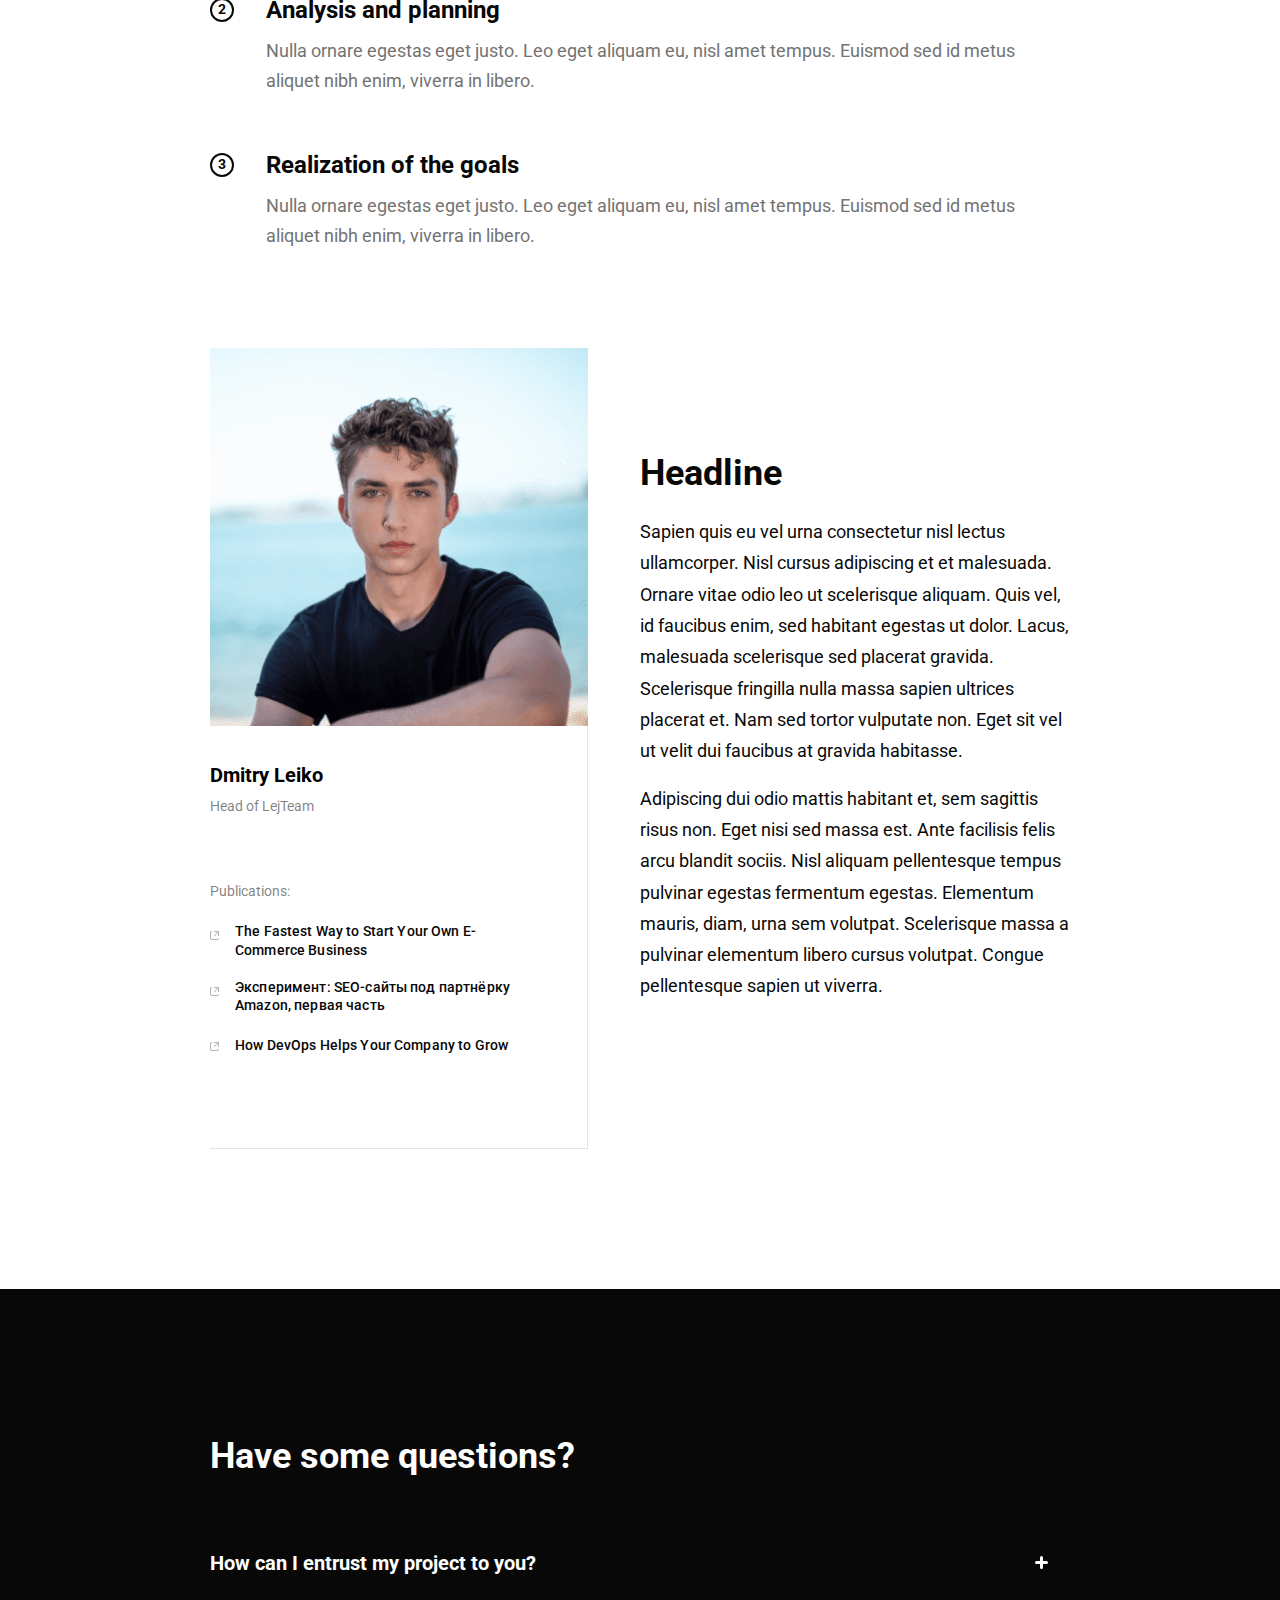
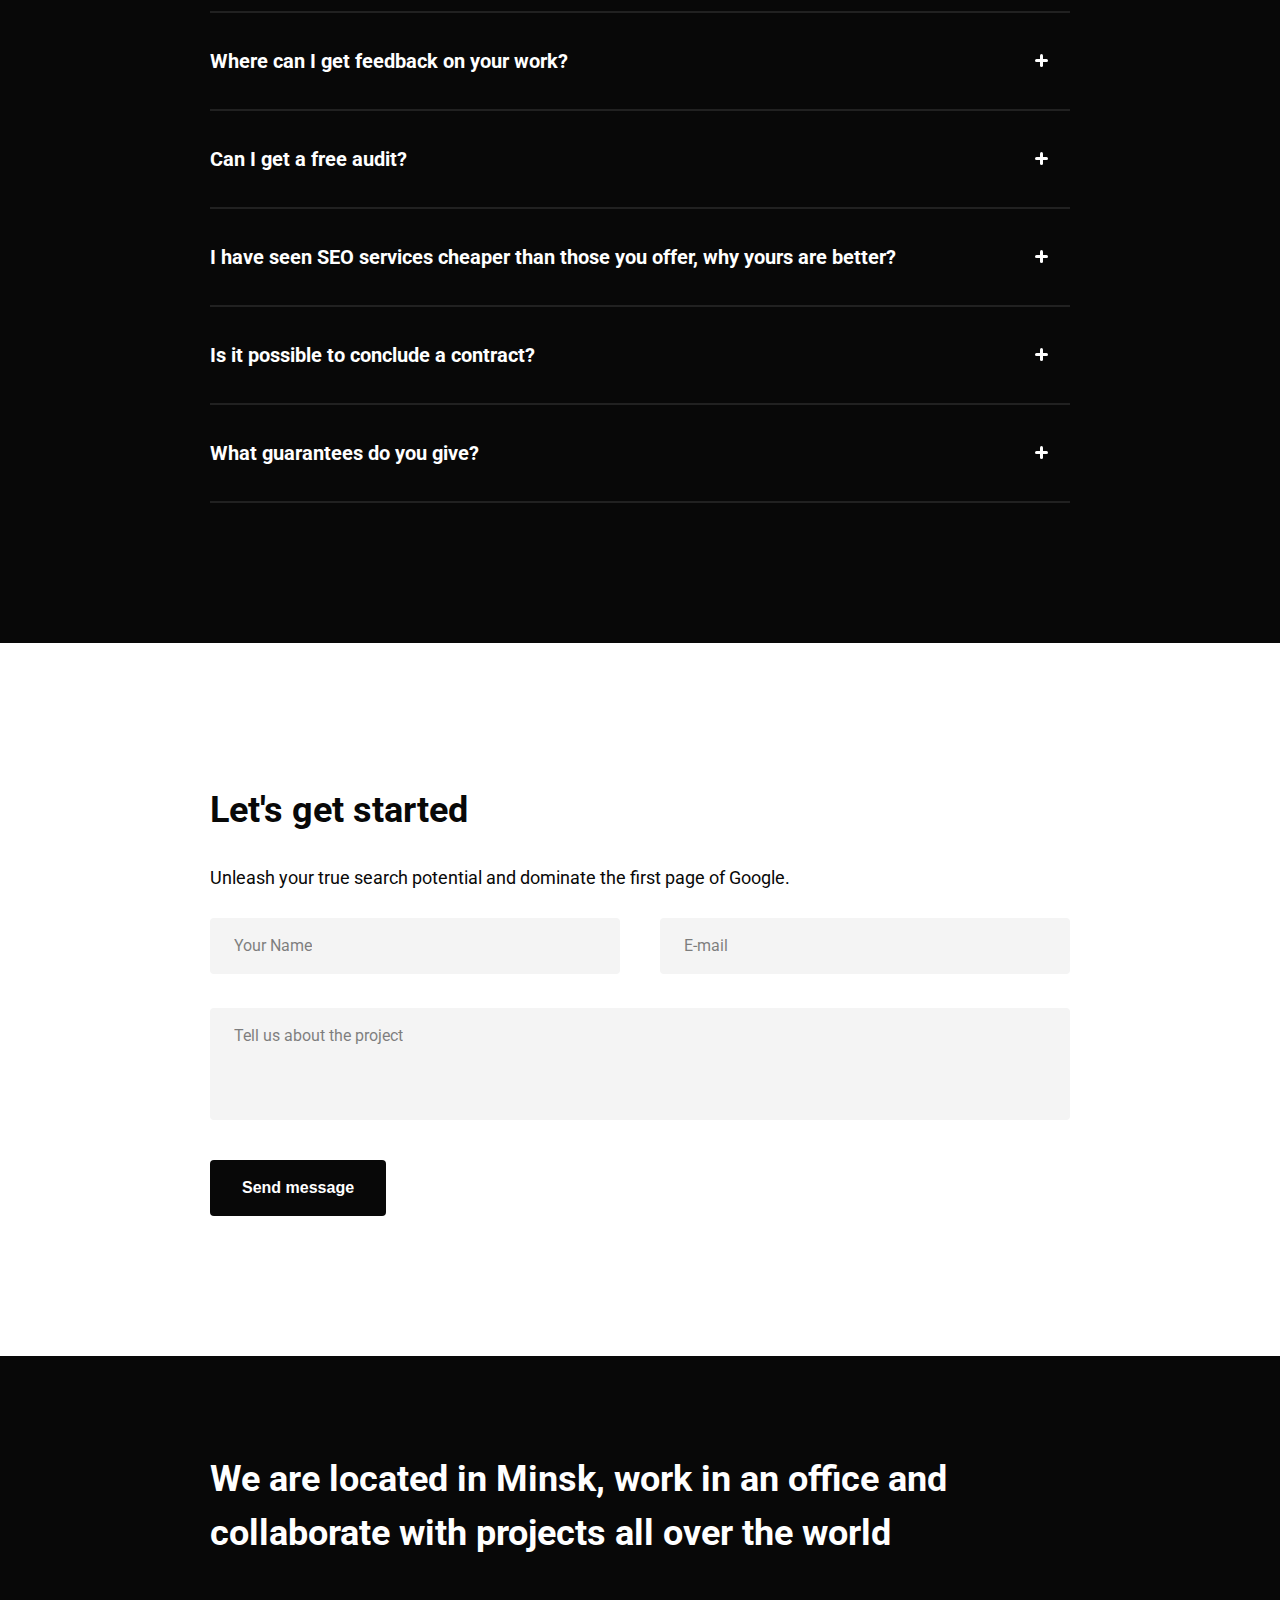
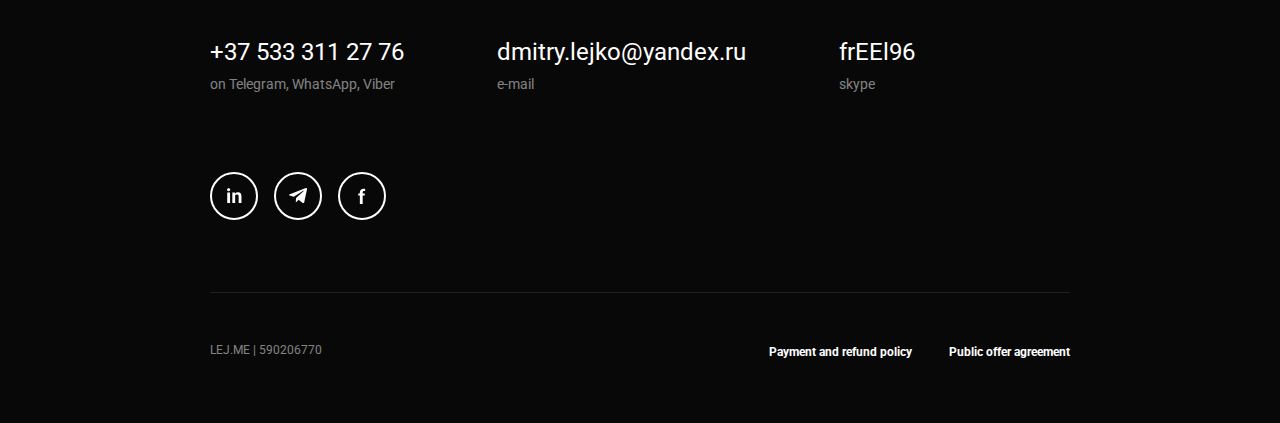
==== commit c98a00b0: "full" ====
--- a/index.html
+++ b/index.html
@@ -32,7 +32,7 @@
                     <nav class="header__nav" data-nav>
                         <ul>
                             <li class="menu-item">
-                                <a href="#">
+                                <a href="index.html">
                                     Home
                                 </a>
                             </li>
@@ -42,7 +42,7 @@
                                 </a>
                                 <ul class="sub-menu">
                                     <li>
-                                        <a href="#">
+                                        <a href="consult.html">
                                             SEO Consultation
                                         </a>
                                     </li>
@@ -129,84 +129,84 @@
                 <div class="how__wrap">
                     <a href="#" class="how__card">
                         <svg xmlns="http://www.w3.org/2000/svg" width="32" height="32" fill="#080808"><path d="M7 16.813V10H4.608a2.61 2.61 0 0 0-1.844.76c-.49.487-.764 1.146-.764 1.833v15.56a.86.86 0 0 0 .134.453.87.87 0 0 0 .353.316.88.88 0 0 0 .446.073c.152-.015.3-.07.423-.16l4.478-3.276H19.52a2.42 2.42 0 0 0 .964-.169 2.41 2.41 0 0 0 .816-.537 2.31 2.31 0 0 0 .534-.815c.12-.315.176-.632.164-.96V22h-9.78c-1.384 0-2.7-.546-3.7-1.52A5.17 5.17 0 0 1 7 16.813zM27.467 4H12.62a2.63 2.63 0 0 0-1.853.762A2.6 2.6 0 0 0 10 6.602v9.796c0 .7.276 1.352.767 1.84A2.63 2.63 0 0 0 12.62 19h11.714l4.295 3.83a.89.89 0 0 0 .424.165.88.88 0 0 0 .45-.069.87.87 0 0 0 .498-.781V6.602a2.59 2.59 0 0 0-.736-1.81A2.63 2.63 0 0 0 27.467 4z"/></svg>
-                        <span class="how__card-txt">
+                        <div class="how__card-txt">
                             <span class="title-s">
                                 SEO Consultation
                             </span>
                             <p>
                                 Praesent ut feugiat bibendum adipiscing pharetra. Id nunc nibh leo convallis quam dictum 
                             </p>
-                        </span>
+                        </div>
                     </a>
                     <a href="#" class="how__card">
-                        <svg xmlns="http://www.w3.org/2000/svg" width="32" height="32" fill="none"><path d="M27.703 14.176l-2.683-.8a9.31 9.31 0 0 0-.761-1.864l1.313-2.456c.05-.093.067-.2.05-.303a.49.49 0 0 0-.14-.273L23.57 6.56a.49.49 0 0 0-.577-.088l-2.442 1.304a9.31 9.31 0 0 0-1.89-.8l-.8-2.648c-.034-.098-.098-.182-.183-.24a.49.49 0 0 0-.29-.087h-2.707a.49.49 0 0 0-.464.344l-.8 2.64a9.32 9.32 0 0 0-1.906.8L9.11 6.488a.49.49 0 0 0-.577.088L6.587 8.472a.49.49 0 0 0-.088.576l1.297 2.4a9.3 9.3 0 0 0-.801 1.896l-2.65.8a.49.49 0 0 0-.344.464v2.704a.49.49 0 0 0 .344.464l2.667.8a9.29 9.29 0 0 0 .801 1.864l-1.313 2.512a.49.49 0 0 0 .088.576L8.5 25.44a.49.49 0 0 0 .577.088l2.474-1.32c.585.316 1.203.568 1.842.752l.8 2.696c.03.1.092.186.176.248a.49.49 0 0 0 .289.096h2.707a.49.49 0 0 0 .464-.344l.8-2.704c.634-.185 1.246-.437 1.826-.752l2.5 1.328a.49.49 0 0 0 .577-.088l1.914-1.912a.49.49 0 0 0 .14-.273c.016-.104-.002-.2-.052-.303l-1.33-2.48c.318-.582.573-1.196.76-1.832l2.7-.8a.49.49 0 0 0 .344-.464v-2.728a.49.49 0 0 0-.296-.472zM16.036 20.4c-.87 0-1.723-.258-2.447-.74a4.4 4.4 0 0 1-1.622-1.975c-.333-.804-.42-1.69-.25-2.542a4.4 4.4 0 0 1 1.205-2.253c.616-.615 1.4-1.034 2.255-1.204a4.41 4.41 0 0 1 2.545.25c.805.333 1.493.897 1.977 1.62s.742 1.574.742 2.444a4.4 4.4 0 0 1-1.29 3.111c-.826.825-1.946 1.29-3.114 1.29z" fill="#080808"/></svg>                        <span class="how__card-txt">
+                        <svg xmlns="http://www.w3.org/2000/svg" width="32" height="32" fill="none"><path d="M27.703 14.176l-2.683-.8a9.31 9.31 0 0 0-.761-1.864l1.313-2.456c.05-.093.067-.2.05-.303a.49.49 0 0 0-.14-.273L23.57 6.56a.49.49 0 0 0-.577-.088l-2.442 1.304a9.31 9.31 0 0 0-1.89-.8l-.8-2.648c-.034-.098-.098-.182-.183-.24a.49.49 0 0 0-.29-.087h-2.707a.49.49 0 0 0-.464.344l-.8 2.64a9.32 9.32 0 0 0-1.906.8L9.11 6.488a.49.49 0 0 0-.577.088L6.587 8.472a.49.49 0 0 0-.088.576l1.297 2.4a9.3 9.3 0 0 0-.801 1.896l-2.65.8a.49.49 0 0 0-.344.464v2.704a.49.49 0 0 0 .344.464l2.667.8a9.29 9.29 0 0 0 .801 1.864l-1.313 2.512a.49.49 0 0 0 .088.576L8.5 25.44a.49.49 0 0 0 .577.088l2.474-1.32c.585.316 1.203.568 1.842.752l.8 2.696c.03.1.092.186.176.248a.49.49 0 0 0 .289.096h2.707a.49.49 0 0 0 .464-.344l.8-2.704c.634-.185 1.246-.437 1.826-.752l2.5 1.328a.49.49 0 0 0 .577-.088l1.914-1.912a.49.49 0 0 0 .14-.273c.016-.104-.002-.2-.052-.303l-1.33-2.48c.318-.582.573-1.196.76-1.832l2.7-.8a.49.49 0 0 0 .344-.464v-2.728a.49.49 0 0 0-.296-.472zM16.036 20.4c-.87 0-1.723-.258-2.447-.74a4.4 4.4 0 0 1-1.622-1.975c-.333-.804-.42-1.69-.25-2.542a4.4 4.4 0 0 1 1.205-2.253c.616-.615 1.4-1.034 2.255-1.204a4.41 4.41 0 0 1 2.545.25c.805.333 1.493.897 1.977 1.62s.742 1.574.742 2.444a4.4 4.4 0 0 1-1.29 3.111c-.826.825-1.946 1.29-3.114 1.29z" fill="#080808"/></svg>                        <div class="how__card-txt">
                             <span class="title-s">
                                 SEO Audit
                             </span>
                             <p>
                                 Praesent ut feugiat bibendum adipiscing pharetra. Id nunc nibh leo convallis quam dictum  
                             </p>
-                        </span>
+                        </div>
                     </a>
                     <a href="#" class="how__card">
-                        <svg xmlns="http://www.w3.org/2000/svg" width="32" height="32" fill="none"><rect x="4" y="5" width="24" height="22" rx="2" fill="#080808"/><g fill="#f7f7f7"><rect x="12" y="8" width="13" height="3" rx="1"/><rect x="7" y="8" width="3" height="3" rx="1"/></g></svg>                        <span class="how__card-txt">
+                        <svg xmlns="http://www.w3.org/2000/svg" width="32" height="32" fill="none"><rect x="4" y="5" width="24" height="22" rx="2" fill="#080808"/><g fill="#f7f7f7"><rect x="12" y="8" width="13" height="3" rx="1"/><rect x="7" y="8" width="3" height="3" rx="1"/></g></svg>                        <div class="how__card-txt">
                             <span class="title-s">
                                 On-page SEO
                             </span>
                             <p>
                                 Praesent ut feugiat bibendum adipiscing pharetra. Id nunc nibh leo convallis quam dictum 
                             </p>
-                        </span>
+                        </div>
                     </a>
                     <a href="#" class="how__card">
-                        <svg xmlns="http://www.w3.org/2000/svg" width="32" height="32" fill="#080808" fill-rule="evenodd"><path d="M17.94 5.94c.922-.922 2.172-1.44 3.475-1.44h.343c3.17 0 5.743 2.57 5.743 5.743a5.74 5.74 0 0 1-1.682 4.06l-5.76 5.757L19 19l1.06 1.062-.023.023-.036.034-.1.098-.365.286c-.3.214-.746.485-1.304.67a3.98 3.98 0 0 1-2.05.142c-.8-.158-1.55-.568-2.235-1.254a1.5 1.5 0 1 1 2.121-2.121c.314.314.555.404.702.434.158.032.327.016.513-.046a1.98 1.98 0 0 0 .509-.266l.143-.112.022-.02 5.747-5.747c.514-.514.803-1.212.803-1.94 0-1.515-1.228-2.743-2.743-2.743h-.343a1.92 1.92 0 0 0-1.354.56l-.5.5a1.5 1.5 0 0 1-2.121-2.121l.5-.5zm-3.88 20c-.922.922-2.172 1.44-3.475 1.44h-.343C7.07 27.4 4.5 24.82 4.5 21.647a5.74 5.74 0 0 1 1.682-4.06l5.757-5.757L13 12.9l-1.06-1.062.023-.023.036-.034.1-.098.364-.286a4.97 4.97 0 0 1 1.304-.671 3.98 3.98 0 0 1 2.05-.142c.8.158 1.55.568 2.235 1.254a1.5 1.5 0 0 1-2.121 2.121c-.314-.314-.555-.404-.702-.434-.158-.032-.326-.016-.513.046a1.98 1.98 0 0 0-.509.266l-.143.112-.022.02-5.747 5.747c-.514.514-.803 1.212-.803 1.94 0 1.515 1.228 2.743 2.743 2.743h.343c.508 0 .995-.202 1.353-.56l.5-.5a1.5 1.5 0 1 1 2.121 2.121l-.5.5z"/></svg>                        <span class="how__card-txt">
+                        <svg xmlns="http://www.w3.org/2000/svg" width="32" height="32" fill="#080808" fill-rule="evenodd"><path d="M17.94 5.94c.922-.922 2.172-1.44 3.475-1.44h.343c3.17 0 5.743 2.57 5.743 5.743a5.74 5.74 0 0 1-1.682 4.06l-5.76 5.757L19 19l1.06 1.062-.023.023-.036.034-.1.098-.365.286c-.3.214-.746.485-1.304.67a3.98 3.98 0 0 1-2.05.142c-.8-.158-1.55-.568-2.235-1.254a1.5 1.5 0 1 1 2.121-2.121c.314.314.555.404.702.434.158.032.327.016.513-.046a1.98 1.98 0 0 0 .509-.266l.143-.112.022-.02 5.747-5.747c.514-.514.803-1.212.803-1.94 0-1.515-1.228-2.743-2.743-2.743h-.343a1.92 1.92 0 0 0-1.354.56l-.5.5a1.5 1.5 0 0 1-2.121-2.121l.5-.5zm-3.88 20c-.922.922-2.172 1.44-3.475 1.44h-.343C7.07 27.4 4.5 24.82 4.5 21.647a5.74 5.74 0 0 1 1.682-4.06l5.757-5.757L13 12.9l-1.06-1.062.023-.023.036-.034.1-.098.364-.286a4.97 4.97 0 0 1 1.304-.671 3.98 3.98 0 0 1 2.05-.142c.8.158 1.55.568 2.235 1.254a1.5 1.5 0 0 1-2.121 2.121c-.314-.314-.555-.404-.702-.434-.158-.032-.326-.016-.513.046a1.98 1.98 0 0 0-.509.266l-.143.112-.022.02-5.747 5.747c-.514.514-.803 1.212-.803 1.94 0 1.515 1.228 2.743 2.743 2.743h.343c.508 0 .995-.202 1.353-.56l.5-.5a1.5 1.5 0 1 1 2.121 2.121l-.5.5z"/></svg>                        <div class="how__card-txt">
                             <span class="title-s">
                                 Off-page SEO
                             </span>
                             <p>
                                 Praesent ut feugiat bibendum adipiscing pharetra. Id nunc nibh leo convallis quam dictum 
                             </p>
-                        </span>
+                        </div>
                     </a>
                     <a href="#" class="how__card">
-                        <svg xmlns="http://www.w3.org/2000/svg" width="32" height="32" fill="#080808" fill-rule="evenodd"><path d="M4.134 26.12a1.5 1.5 0 0 1 .745-1.986l13.57-6.168a3.5 3.5 0 0 0 2.052-3.186V9.84l-2.003 1.78a1.5 1.5 0 0 1-1.993-2.242l4.5-4a1.5 1.5 0 0 1 1.993 0l4.5 4a1.5 1.5 0 1 1-1.993 2.242L23.5 9.84v4.94a6.5 6.5 0 0 1-3.81 5.917l-13.57 6.17a1.5 1.5 0 0 1-1.986-.745zM4.44 5.44a1.5 1.5 0 0 1 2.121 0L8 6.88l1.44-1.44a1.5 1.5 0 0 1 2.121 2.121L10.12 9l1.44 1.44a1.5 1.5 0 1 1-2.121 2.121L8 11.12l-1.44 1.44a1.5 1.5 0 0 1-2.121-2.121L5.88 9 4.44 7.56a1.5 1.5 0 0 1 0-2.121z"/></svg>                        <span class="how__card-txt">
+                        <svg xmlns="http://www.w3.org/2000/svg" width="32" height="32" fill="#080808" fill-rule="evenodd"><path d="M4.134 26.12a1.5 1.5 0 0 1 .745-1.986l13.57-6.168a3.5 3.5 0 0 0 2.052-3.186V9.84l-2.003 1.78a1.5 1.5 0 0 1-1.993-2.242l4.5-4a1.5 1.5 0 0 1 1.993 0l4.5 4a1.5 1.5 0 1 1-1.993 2.242L23.5 9.84v4.94a6.5 6.5 0 0 1-3.81 5.917l-13.57 6.17a1.5 1.5 0 0 1-1.986-.745zM4.44 5.44a1.5 1.5 0 0 1 2.121 0L8 6.88l1.44-1.44a1.5 1.5 0 0 1 2.121 2.121L10.12 9l1.44 1.44a1.5 1.5 0 1 1-2.121 2.121L8 11.12l-1.44 1.44a1.5 1.5 0 0 1-2.121-2.121L5.88 9 4.44 7.56a1.5 1.5 0 0 1 0-2.121z"/></svg>                        <div class="how__card-txt">
                             <span class="title-s">
                                 SEO Strategy Development
                             </span>
                             <p>
                                 Praesent ut feugiat bibendum adipiscing pharetra. Id nunc nibh leo convallis quam dictum 
                             </p>
-                        </span>
+                        </div>
                     </a>
                     <a href="#" class="how__card">
-                        <svg xmlns="http://www.w3.org/2000/svg" width="32" height="32" fill="none"><g fill="#080808"><path d="M4 16a3 3 0 0 1 3-3h11v6H7a3 3 0 0 1-3-3z"/><path d="M9.617 17.682a2 2 0 0 1 0-3.365L19.46 8a1 1 0 0 1 1.54.832V23.17a1 1 0 0 1-1.541.841l-9.842-6.327zM8 22h3v2a1 1 0 0 1-1 1h-.28a1 1 0 0 1-.949-.684L8 22z"/></g><path d="M24.44 17.44a1.5 1.5 0 1 0 2.121 2.121l-2.12-2.12zm2.12-5a1.5 1.5 0 1 0-2.121 2.121l2.12-2.12zM25 16c0 .414-.14.782-.302 1.068a2.48 2.48 0 0 1-.213.315l-.055.065c.01-.01.01-.01 1.07 1.05l1.06 1.06.015-.015.02-.022.06-.063.172-.202a5.49 5.49 0 0 0 .475-.701c.337-.59.698-1.47.698-2.557h-3zm.5-2.5l-1.06 1.06-.01-.01.055.065a2.48 2.48 0 0 1 .213.315c.163.286.302.654.302 1.068h3c0-1.086-.36-1.968-.698-2.557a5.49 5.49 0 0 0-.475-.701l-.172-.202-.06-.063-.02-.022-.015-.015A210.86 210.86 0 0 0 25.5 13.5z" fill="#000"/></svg>                        <span class="how__card-txt">
+                        <svg xmlns="http://www.w3.org/2000/svg" width="32" height="32" fill="none"><g fill="#080808"><path d="M4 16a3 3 0 0 1 3-3h11v6H7a3 3 0 0 1-3-3z"/><path d="M9.617 17.682a2 2 0 0 1 0-3.365L19.46 8a1 1 0 0 1 1.54.832V23.17a1 1 0 0 1-1.541.841l-9.842-6.327zM8 22h3v2a1 1 0 0 1-1 1h-.28a1 1 0 0 1-.949-.684L8 22z"/></g><path d="M24.44 17.44a1.5 1.5 0 1 0 2.121 2.121l-2.12-2.12zm2.12-5a1.5 1.5 0 1 0-2.121 2.121l2.12-2.12zM25 16c0 .414-.14.782-.302 1.068a2.48 2.48 0 0 1-.213.315l-.055.065c.01-.01.01-.01 1.07 1.05l1.06 1.06.015-.015.02-.022.06-.063.172-.202a5.49 5.49 0 0 0 .475-.701c.337-.59.698-1.47.698-2.557h-3zm.5-2.5l-1.06 1.06-.01-.01.055.065a2.48 2.48 0 0 1 .213.315c.163.286.302.654.302 1.068h3c0-1.086-.36-1.968-.698-2.557a5.49 5.49 0 0 0-.475-.701l-.172-.202-.06-.063-.02-.022-.015-.015A210.86 210.86 0 0 0 25.5 13.5z" fill="#000"/></svg>                        <div class="how__card-txt">
                             <span class="title-s">
                                 SEO Promotion
                             </span>
                             <p>
                                 Praesent ut feugiat bibendum adipiscing pharetra. Id nunc nibh leo convallis quam dictum 
                             </p>
-                        </span>
+                        </div>
                     </a>
                     <a href="#" class="how__card">
-                        <svg xmlns="http://www.w3.org/2000/svg" width="32" height="32" fill="none"><path d="M14.89 5.808a1.17 1.17 0 0 1 2.219 0l2.033 6.274c.156.482.604.808 1.11.808h6.58c1.13 0 1.6 1.45.686 2.116l-5.323 3.877a1.17 1.17 0 0 0-.424 1.308l2.033 6.274c.35 1.077-.88 1.973-1.795 1.308l-5.323-3.877c-.41-.298-.962-.298-1.37 0L9.99 27.77c-.914.666-2.144-.23-1.795-1.308L10.23 20.2a1.17 1.17 0 0 0-.424-1.308l-5.323-3.877C3.57 14.34 4.04 12.9 5.17 12.9h6.58c.505 0 .953-.326 1.11-.808l2.033-6.274z" fill="#080808"/></svg>                        <span class="how__card-txt">
+                        <svg xmlns="http://www.w3.org/2000/svg" width="32" height="32" fill="none"><path d="M14.89 5.808a1.17 1.17 0 0 1 2.219 0l2.033 6.274c.156.482.604.808 1.11.808h6.58c1.13 0 1.6 1.45.686 2.116l-5.323 3.877a1.17 1.17 0 0 0-.424 1.308l2.033 6.274c.35 1.077-.88 1.973-1.795 1.308l-5.323-3.877c-.41-.298-.962-.298-1.37 0L9.99 27.77c-.914.666-2.144-.23-1.795-1.308L10.23 20.2a1.17 1.17 0 0 0-.424-1.308l-5.323-3.877C3.57 14.34 4.04 12.9 5.17 12.9h6.58c.505 0 .953-.326 1.11-.808l2.033-6.274z" fill="#080808"/></svg>                        <div class="how__card-txt">
                             <span class="title-s">
                                 SERM
                             </span>
                             <p>
                                 Praesent ut feugiat bibendum adipiscing pharetra. Id nunc nibh leo convallis quam dictum 
                             </p>
-                        </span>
+                        </div>
                     </a>
                     <a href="#" class="how__card">
-                        <svg xmlns="http://www.w3.org/2000/svg" width="32" height="32" fill="#080808"><path d="M23 17.136C23 20.525 16.5 26 16.5 26S10 20.525 10 17.136 12.9 11 16.5 11s6.5 2.747 6.5 6.136z"/><path d="M13 20h7v5a2 2 0 0 1-2 2h-3a2 2 0 0 1-2-2v-5z"/><circle cx="8.5" cy="9.5" r="1.5"/><circle cx="24.5" cy="9.5" r="1.5"/><circle cx="16.5" cy="6.5" r="1.5"/></svg>                        <span class="how__card-txt">
+                        <svg xmlns="http://www.w3.org/2000/svg" width="32" height="32" fill="#080808"><path d="M23 17.136C23 20.525 16.5 26 16.5 26S10 20.525 10 17.136 12.9 11 16.5 11s6.5 2.747 6.5 6.136z"/><path d="M13 20h7v5a2 2 0 0 1-2 2h-3a2 2 0 0 1-2-2v-5z"/><circle cx="8.5" cy="9.5" r="1.5"/><circle cx="24.5" cy="9.5" r="1.5"/><circle cx="16.5" cy="6.5" r="1.5"/></svg>                        <div class="how__card-txt">
                             <span class="title-s">
                                 Content Marketing
                             </span>
                             <p>
                                 Praesent ut feugiat bibendum adipiscing pharetra. Id nunc nibh leo convallis quam dictum 
                             </p>
-                        </span>
+                        </div>
                     </a>
                 </div>
             </div>
@@ -223,25 +223,25 @@
                 </p>
                 <div class="develop__wrap">
                     <div class="develop__card">
-                        <svg xmlns="http://www.w3.org/2000/svg" width="32" height="32" fill="none"  xmlns:v="https://vecta.io/nano"><g clip-path="url(#A)"><g fill="#fff"><path d="M6 16h14v6.34a1 1 0 0 1-.606.919l-6 2.572a1 1 0 0 1-.788 0l-6-2.572A1 1 0 0 1 6 22.341V16z"/><path d="M12.212 5.25L.75 10.162c-1.616.693-1.616 2.984 0 3.677l11.46 4.912a2 2 0 0 0 1.576 0l11.46-4.912c1.616-.693 1.616-2.984 0-3.677L13.788 5.25a2 2 0 0 0-1.576 0z" stroke="#000" stroke-width="2"/></g><path d="M13 12l7 3v2l-7-3v-2z" fill="#000"/><path d="M22 14l-2 1v10l-1 2 2 2 2-2-1-2V14z" fill="#fff"/><path fill="#000" d="M18 17h2v7h-2z"/></g><defs><clipPath id="A"><path fill="#fff" d="M0 0h32v32H0z"/></clipPath></defs></svg>
+                        <svg xmlns="http://www.w3.org/2000/svg" width="32" height="32" fill="none"><g clip-path="url(#A)"><g fill="#fff"><path d="M6 16h14v6.34a1 1 0 0 1-.606.919l-6 2.572a1 1 0 0 1-.788 0l-6-2.572A1 1 0 0 1 6 22.341V16z"/><path d="M12.212 5.25L.75 10.162c-1.616.693-1.616 2.984 0 3.677l11.46 4.912a2 2 0 0 0 1.576 0l11.46-4.912c1.616-.693 1.616-2.984 0-3.677L13.788 5.25a2 2 0 0 0-1.576 0z" stroke="#000" stroke-width="2"/></g><path d="M13 12l7 3v2l-7-3v-2z" fill="#000"/><path d="M22 14l-2 1v10l-1 2 2 2 2-2-1-2V14z" fill="#fff"/><path fill="#000" d="M18 17h2v7h-2z"/></g><defs><clipPath id="A"><path fill="#fff" d="M0 0h32v32H0z"/></clipPath></defs></svg>
                         <span>
                             Education
                         </span>
                     </div>
                     <div class="develop__card">
-                        <svg xmlns="http://www.w3.org/2000/svg" width="32" height="32" fill="none"  xmlns:v="https://vecta.io/nano"><g clip-path="url(#A)"><g stroke="#000"><circle cx="12" cy="16" r="13" fill="#fff" stroke-width="2"/><path d="M17 11.5h-5c-2.8 0-4.5 1.74-4.5 4.5s1.7 4.5 4.5 4.5h5" stroke-width="3"/></g><g fill="#000"><path d="M9 20h2v4H9zM9 8h2v4H9zm4 12h2v4h-2zm0-12h2v4h-2z"/></g></g><defs><clipPath id="A"><path fill="#fff" d="M0 0h32v32H0z"/></clipPath></defs></svg>
+                        <svg xmlns="http://www.w3.org/2000/svg" width="32" height="32" fill="none"><g clip-path="url(#AA)"><g stroke="#000"><circle cx="12" cy="16" r="13" fill="#fff" stroke-width="2"/><path d="M17 11.5h-5c-2.8 0-4.5 1.74-4.5 4.5s1.7 4.5 4.5 4.5h5" stroke-width="3"/></g><g fill="#000"><path d="M9 20h2v4H9zM9 8h2v4H9zm4 12h2v4h-2zm0-12h2v4h-2z"/></g></g><defs><clipPath id="AA"><path fill="#fff" d="M0 0h32v32H0z"/></clipPath></defs></svg>
                         <span>
                             Cryptocurencies
                         </span>
                     </div>
                     <div class="develop__card">
-                        <svg xmlns="http://www.w3.org/2000/svg" width="32" height="32" fill="none"  xmlns:v="https://vecta.io/nano"><path d="M17.123 8c2.904 0 4.83 1.835 5.893 4.876.7 2.032.984 4.397.984 6.74C24 23.02 23.554 24 21 24c-1.254 0-2.505-.422-4.028-2.388-1.22-1.573-1.682-2.062-1.84-2.062H8.87c-.195 0-.835.616-2.034 2.065l-.016.02C5.037 23.788 4.044 24 3 24c-2.553 0-3-.98-3-4.386 0-2.34.275-4.707.984-6.74C2.046 9.835 3.973 8 6.877 8h10.246z" fill="#fff"/><g fill="#000"><circle cx="6.5" cy="13.5" r="2.5"/><circle cx="16" cy="12" r="1"/><circle cx="16" cy="15" r="1"/><circle cx="19" cy="15" r="1"/><circle cx="19" cy="12" r="1"/></g></svg>
+                        <svg xmlns="http://www.w3.org/2000/svg" width="32" height="32" fill="none"><path d="M17.123 8c2.904 0 4.83 1.835 5.893 4.876.7 2.032.984 4.397.984 6.74C24 23.02 23.554 24 21 24c-1.254 0-2.505-.422-4.028-2.388-1.22-1.573-1.682-2.062-1.84-2.062H8.87c-.195 0-.835.616-2.034 2.065l-.016.02C5.037 23.788 4.044 24 3 24c-2.553 0-3-.98-3-4.386 0-2.34.275-4.707.984-6.74C2.046 9.835 3.973 8 6.877 8h10.246z" fill="#fff"/><g fill="#000"><circle cx="6.5" cy="13.5" r="2.5"/><circle cx="16" cy="12" r="1"/><circle cx="16" cy="15" r="1"/><circle cx="19" cy="15" r="1"/><circle cx="19" cy="12" r="1"/></g></svg>
                         <span>
                             Electronic sports
                         </span>
                     </div>
                     <div class="develop__card">
-                        <svg xmlns="http://www.w3.org/2000/svg" width="32" height="32" fill="none"  xmlns:v="https://vecta.io/nano"><path d="M19.626 23.082c-.09-.025-.2-.01-.328.036-1.698.776-3.35 1.33-4.953 1.657-3.464.705-6.84.336-10.126-1.104-.912-.402-2.18-1.08-3.803-2.037-.042-.033-.093-.052-.146-.055s-.102.003-.146.025-.077.05-.102.085-.03.085-.01.15.058.13.127.204c.287.336.642.694 1.064 1.074s.98.81 1.678 1.288 1.428.906 2.186 1.277 1.643.686 2.65.94 2.012.38 3.015.38a14.06 14.06 0 0 0 2.908-.3c.943-.2 1.736-.438 2.384-.713a13.87 13.87 0 0 0 1.786-.909c.546-.33.948-.61 1.2-.834s.45-.402.557-.534c.127-.157.2-.292.2-.4.003-.124-.047-.195-.138-.218zm-8.202-11.585c-.42.036-.923.113-1.516.23a12.95 12.95 0 0 0-1.648.424 8.78 8.78 0 0 0-1.552.699c-.53.297-.978.64-1.35 1.02s-.675.856-.912 1.432-.356 1.203-.356 1.89c0 .746.13 1.4.394 1.996s.612 1.046 1.053 1.388a5.27 5.27 0 0 0 1.488.804 4.62 4.62 0 0 0 1.742.259c.606-.025 1.2-.118 1.775-.284s1.113-.424 1.615-.78.912-.776 1.235-1.258c.12.182.223.317.317.405l.24.245c.16.162.405.402.736.72s.664.625 1 .928l2.877-2.75-.165-.135a3.42 3.42 0 0 1-.419-.394 7.12 7.12 0 0 1-.474-.564c-.157-.204-.292-.443-.405-.713s-.17-.53-.17-.785V9.036c0-.278-.052-.578-.157-.903s-.295-.675-.57-1.054-.617-.72-1.025-1.02-.956-.55-1.643-.754S12.083 5 11.24 5c-.863 0-1.665.102-2.414.3s-1.386.468-1.92.804-.99.724-1.37 1.167-.664.906-.85 1.388-.278.97-.278 1.462l3.726.328A4.17 4.17 0 0 1 8.74 9.27c.254-.336.493-.578.71-.73s.457-.273.708-.363.424-.138.513-.15.157-.01.2-.01c.736 0 1.246.217 1.532.65.18.262.267.658.267 1.192v1.558a27.45 27.45 0 0 0-1.257.08zm1.26 4.182c0 .457-.06.873-.18 1.24-.254.8-.736 1.305-1.444 1.51a2.04 2.04 0 0 1-1.761-.27c-.593-.386-.887-.93-.887-1.633 0-.548.138-1.016.413-1.407a2.51 2.51 0 0 1 1.102-.873c.46-.193.91-.33 1.35-.4s.91-.132 1.406-.15v1.993zm9.238 6.027c-.12-.15-.438-.245-.962-.295s-.978-.047-1.37.01a4.51 4.51 0 0 0-1.304.369c-.45.195-.645.36-.595.5l.02.036.025.02.04.005h.127c.022 0 .05-.003.088-.005s.075-.008.107-.01.08-.008.14-.01a1.51 1.51 0 0 0 .165-.019c.008 0 .102-.008.284-.025l.394-.036c.08-.008.215-.017.4-.025s.334-.008.444 0l.375.03a1.07 1.07 0 0 1 .342.074c.088.036.154.083.196.14.143.182.116.584-.083 1.21s-.386 1.123-.562 1.492c-.077.157-.077.253 0 .295s.185.003.328-.1c.43-.336.788-.843 1.078-1.523a5.59 5.59 0 0 0 .361-1.258c.066-.438.055-.72-.036-.854z" fill="#fff"/></svg>
+                        <svg xmlns="http://www.w3.org/2000/svg" width="32" height="32" fill="none"><path d="M19.626 23.082c-.09-.025-.2-.01-.328.036-1.698.776-3.35 1.33-4.953 1.657-3.464.705-6.84.336-10.126-1.104-.912-.402-2.18-1.08-3.803-2.037-.042-.033-.093-.052-.146-.055s-.102.003-.146.025-.077.05-.102.085-.03.085-.01.15.058.13.127.204c.287.336.642.694 1.064 1.074s.98.81 1.678 1.288 1.428.906 2.186 1.277 1.643.686 2.65.94 2.012.38 3.015.38a14.06 14.06 0 0 0 2.908-.3c.943-.2 1.736-.438 2.384-.713a13.87 13.87 0 0 0 1.786-.909c.546-.33.948-.61 1.2-.834s.45-.402.557-.534c.127-.157.2-.292.2-.4.003-.124-.047-.195-.138-.218zm-8.202-11.585c-.42.036-.923.113-1.516.23a12.95 12.95 0 0 0-1.648.424 8.78 8.78 0 0 0-1.552.699c-.53.297-.978.64-1.35 1.02s-.675.856-.912 1.432-.356 1.203-.356 1.89c0 .746.13 1.4.394 1.996s.612 1.046 1.053 1.388a5.27 5.27 0 0 0 1.488.804 4.62 4.62 0 0 0 1.742.259c.606-.025 1.2-.118 1.775-.284s1.113-.424 1.615-.78.912-.776 1.235-1.258c.12.182.223.317.317.405l.24.245c.16.162.405.402.736.72s.664.625 1 .928l2.877-2.75-.165-.135a3.42 3.42 0 0 1-.419-.394 7.12 7.12 0 0 1-.474-.564c-.157-.204-.292-.443-.405-.713s-.17-.53-.17-.785V9.036c0-.278-.052-.578-.157-.903s-.295-.675-.57-1.054-.617-.72-1.025-1.02-.956-.55-1.643-.754S12.083 5 11.24 5c-.863 0-1.665.102-2.414.3s-1.386.468-1.92.804-.99.724-1.37 1.167-.664.906-.85 1.388-.278.97-.278 1.462l3.726.328A4.17 4.17 0 0 1 8.74 9.27c.254-.336.493-.578.71-.73s.457-.273.708-.363.424-.138.513-.15.157-.01.2-.01c.736 0 1.246.217 1.532.65.18.262.267.658.267 1.192v1.558a27.45 27.45 0 0 0-1.257.08zm1.26 4.182c0 .457-.06.873-.18 1.24-.254.8-.736 1.305-1.444 1.51a2.04 2.04 0 0 1-1.761-.27c-.593-.386-.887-.93-.887-1.633 0-.548.138-1.016.413-1.407a2.51 2.51 0 0 1 1.102-.873c.46-.193.91-.33 1.35-.4s.91-.132 1.406-.15v1.993zm9.238 6.027c-.12-.15-.438-.245-.962-.295s-.978-.047-1.37.01a4.51 4.51 0 0 0-1.304.369c-.45.195-.645.36-.595.5l.02.036.025.02.04.005h.127c.022 0 .05-.003.088-.005s.075-.008.107-.01.08-.008.14-.01a1.51 1.51 0 0 0 .165-.019c.008 0 .102-.008.284-.025l.394-.036c.08-.008.215-.017.4-.025s.334-.008.444 0l.375.03a1.07 1.07 0 0 1 .342.074c.088.036.154.083.196.14.143.182.116.584-.083 1.21s-.386 1.123-.562 1.492c-.077.157-.077.253 0 .295s.185.003.328-.1c.43-.336.788-.843 1.078-1.523a5.59 5.59 0 0 0 .361-1.258c.066-.438.055-.72-.036-.854z" fill="#fff"/></svg>
                         <span>
                             Amazon Business
                         </span>
@@ -264,7 +264,7 @@
                         <div class="proud__item-left">
                             <a href="#" class="proud__item-link">
                                 www.akveo.com
-                                <svg xmlns="http://www.w3.org/2000/svg" width="9" height="16" fill="#737373"  xmlns:v="https://vecta.io/nano"><path d="M9 10a2 2 0 0 1-2 2H2a2 2 0 0 1-2-2V5a2 2 0 0 1 2-2v1a1 1 0 0 0-1 1v5a1 1 0 0 0 1 1h5a1 1 0 0 0 1-1h1zM4.146 7.146a.5.5 0 0 0 .707.707l-.707-.707zM8.5 3.5H9V3h-.5v.5zM4.854 7.854l4-4-.707-.707-4 4 .707.707zM8 3.5V8h1V3.5H8zm.5-.5H4v1h4.5V3z"/></svg>
+                                <svg xmlns="http://www.w3.org/2000/svg" width="9" height="16" fill="#737373"><path d="M9 10a2 2 0 0 1-2 2H2a2 2 0 0 1-2-2V5a2 2 0 0 1 2-2v1a1 1 0 0 0-1 1v5a1 1 0 0 0 1 1h5a1 1 0 0 0 1-1h1zM4.146 7.146a.5.5 0 0 0 .707.707l-.707-.707zM8.5 3.5H9V3h-.5v.5zM4.854 7.854l4-4-.707-.707-4 4 .707.707zM8 3.5V8h1V3.5H8zm.5-.5H4v1h4.5V3z"/></svg>
                             </a>
                             <div class="title-m">
                                 Delivering Web & Mobile Solutions
@@ -299,7 +299,7 @@
                         <div class="proud__item-left">
                             <a href="#" class="proud__item-link">
                                 www.amzscout.net
-                                <svg xmlns="http://www.w3.org/2000/svg" width="9" height="16" fill="#737373"  xmlns:v="https://vecta.io/nano"><path d="M9 10a2 2 0 0 1-2 2H2a2 2 0 0 1-2-2V5a2 2 0 0 1 2-2v1a1 1 0 0 0-1 1v5a1 1 0 0 0 1 1h5a1 1 0 0 0 1-1h1zM4.146 7.146a.5.5 0 0 0 .707.707l-.707-.707zM8.5 3.5H9V3h-.5v.5zM4.854 7.854l4-4-.707-.707-4 4 .707.707zM8 3.5V8h1V3.5H8zm.5-.5H4v1h4.5V3z"/></svg>
+                                <svg xmlns="http://www.w3.org/2000/svg" width="9" height="16" fill="#737373"><path d="M9 10a2 2 0 0 1-2 2H2a2 2 0 0 1-2-2V5a2 2 0 0 1 2-2v1a1 1 0 0 0-1 1v5a1 1 0 0 0 1 1h5a1 1 0 0 0 1-1h1zM4.146 7.146a.5.5 0 0 0 .707.707l-.707-.707zM8.5 3.5H9V3h-.5v.5zM4.854 7.854l4-4-.707-.707-4 4 .707.707zM8 3.5V8h1V3.5H8zm.5-.5H4v1h4.5V3z"/></svg>
                             </a>
                             <div class="title-m">
                                 Amazon Product Research Tools
@@ -334,7 +334,7 @@
                         <div class="proud__item-left">
                             <a href="#" class="proud__item-link">
                                 www.startstemcells.com
-                                <svg xmlns="http://www.w3.org/2000/svg" width="9" height="16" fill="#737373"  xmlns:v="https://vecta.io/nano"><path d="M9 10a2 2 0 0 1-2 2H2a2 2 0 0 1-2-2V5a2 2 0 0 1 2-2v1a1 1 0 0 0-1 1v5a1 1 0 0 0 1 1h5a1 1 0 0 0 1-1h1zM4.146 7.146a.5.5 0 0 0 .707.707l-.707-.707zM8.5 3.5H9V3h-.5v.5zM4.854 7.854l4-4-.707-.707-4 4 .707.707zM8 3.5V8h1V3.5H8zm.5-.5H4v1h4.5V3z"/></svg>
+                                <svg xmlns="http://www.w3.org/2000/svg" width="9" height="16" fill="#737373"><path d="M9 10a2 2 0 0 1-2 2H2a2 2 0 0 1-2-2V5a2 2 0 0 1 2-2v1a1 1 0 0 0-1 1v5a1 1 0 0 0 1 1h5a1 1 0 0 0 1-1h1zM4.146 7.146a.5.5 0 0 0 .707.707l-.707-.707zM8.5 3.5H9V3h-.5v.5zM4.854 7.854l4-4-.707-.707-4 4 .707.707zM8 3.5V8h1V3.5H8zm.5-.5H4v1h4.5V3z"/></svg>
                             </a>
                             <div class="title-m">
                                 Regenerativ medicine clinical center
@@ -367,7 +367,7 @@
                     </div>
                     <a href="#" class="btn__sec">
                         See other cases
-                        <svg xmlns="http://www.w3.org/2000/svg" width="6" height="10" fill="none"  xmlns:v="https://vecta.io/nano"><path d="M1.707.293A1 1 0 1 0 .293 1.707L1.707.293zM5 5l.707.707a1 1 0 0 0 0-1.414L5 5zM.293 8.293a1 1 0 1 0 1.414 1.414L.293 8.293zm0-6.586l4 4 1.414-1.414-4-4L.293 1.707zm4 2.586l-4 4 1.414 1.414 4-4-1.414-1.414z" fill="#080808"/></svg>
+                        <svg xmlns="http://www.w3.org/2000/svg" width="6" height="10" fill="none"><path d="M1.707.293A1 1 0 1 0 .293 1.707L1.707.293zM5 5l.707.707a1 1 0 0 0 0-1.414L5 5zM.293 8.293a1 1 0 1 0 1.414 1.414L.293 8.293zm0-6.586l4 4 1.414-1.414-4-4L.293 1.707zm4 2.586l-4 4 1.414 1.414 4-4-1.414-1.414z" fill="#080808"/></svg>
                     </a>
                 </div>
             </div>
@@ -425,7 +425,7 @@
                 </div>
                 <div class="rev__upr">
                     <div class="rev__upr-prev rev__upr-arr" data-prev>
-                        <svg xmlns="http://www.w3.org/2000/svg" width="11" height="10" fill="none"  xmlns:v="https://vecta.io/nano"><path d="M1 5l-.707-.707a1 1 0 0 0 0 1.414L1 5zm4.707-3.293A1 1 0 1 0 4.293.293l1.414 1.414zm-1.414 8a1 1 0 1 0 1.414-1.414L4.293 9.707zM10 6a1 1 0 1 0 0-2v2zm-8.293-.293l4-4L4.293.293l-4 4 1.414 1.414zm-1.414 0l4 4 1.414-1.414-4-4L.293 5.707zM1 6h9V4H1v2z" fill="#fff"/></svg>
+                        <svg xmlns="http://www.w3.org/2000/svg" width="11" height="10" fill="none"><path d="M1 5l-.707-.707a1 1 0 0 0 0 1.414L1 5zm4.707-3.293A1 1 0 1 0 4.293.293l1.414 1.414zm-1.414 8a1 1 0 1 0 1.414-1.414L4.293 9.707zM10 6a1 1 0 1 0 0-2v2zm-8.293-.293l4-4L4.293.293l-4 4 1.414 1.414zm-1.414 0l4 4 1.414-1.414-4-4L.293 5.707zM1 6h9V4H1v2z" fill="#fff"/></svg>
                     </div>
                     <div class="count">
                         <span class="count__curr" data-curr>
@@ -439,7 +439,7 @@
                         </span>
                     </div>
                     <div class="rev__upr-next rev__upr-arr" data-next>
-                        <svg xmlns="http://www.w3.org/2000/svg" width="11" height="10" fill="none"  xmlns:v="https://vecta.io/nano"><path d="M10 5l.707-.707a1 1 0 0 1 0 1.414L10 5zM5.293 1.707A1 1 0 1 1 6.707.293L5.293 1.707zm1.414 8a1 1 0 1 1-1.414-1.414l1.414 1.414zM1 6a1 1 0 1 1 0-2v2zm8.293-.293l-4-4L6.707.293l4 4-1.414 1.414zm1.414 0l-4 4-1.414-1.414 4-4 1.414 1.414zM10 6H1V4h9v2z" fill="#fff"/></svg>
+                        <svg xmlns="http://www.w3.org/2000/svg" width="11" height="10" fill="none"><path d="M10 5l.707-.707a1 1 0 0 1 0 1.414L10 5zM5.293 1.707A1 1 0 1 1 6.707.293L5.293 1.707zm1.414 8a1 1 0 1 1-1.414-1.414l1.414 1.414zM1 6a1 1 0 1 1 0-2v2zm8.293-.293l-4-4L6.707.293l4 4-1.414 1.414zm1.414 0l-4 4-1.414-1.414 4-4 1.414 1.414zM10 6H1V4h9v2z" fill="#fff"/></svg>
                     </div>
                 </div>
             </div>
@@ -470,7 +470,7 @@
                     </div>
                     <div class="facts__item">
                         <span>
-                            <svg xmlns="http://www.w3.org/2000/svg" width="38" height="20" fill="none"  xmlns:v="https://vecta.io/nano"><path d="M19 10c-4 8-9 8-9 8a8 8 0 1 1 0-16s5 0 9 8zm0 0c4-8 9-8 9-8a8 8 0 1 1 0 16s-5 0-9-8z" stroke="#fff" stroke-width="3"/></svg>
+                            <svg xmlns="http://www.w3.org/2000/svg" width="38" height="20" fill="none"><path d="M19 10c-4 8-9 8-9 8a8 8 0 1 1 0-16s5 0 9 8zm0 0c4-8 9-8 9-8a8 8 0 1 1 0 16s-5 0-9-8z" stroke="#fff" stroke-width="3"/></svg>
                         </span>
                         Responsibility
                     </div>
@@ -483,7 +483,7 @@
                     We’re hiring
                 </h2>
                 <div class="hiring__wrap">
-                    <a href="spec.html" class="hiring__item">
+                    <a href="contact.html" class="hiring__item">
                         <span class="hiring__tit">
                             SEO Specialist
                         </span>
@@ -491,7 +491,7 @@
                             Suspendisse tortor, sed bibendum dolor cras elit sit. In sed aenean mauris, mi. Ultrices ornare
                         </span>
                     </a>
-                    <a href="spec.html" class="hiring__item">
+                    <a href="contact.html" class="hiring__item">
                         <span class="hiring__tit">
                             Copywriter
                         </span>
@@ -499,7 +499,7 @@
                             Suspendisse tortor, sed bibendum dolor cras elit sit. In sed aenean mauris, mi. Ultrices ornare
                         </span>
                     </a>
-                    <a href="spec.html" class="hiring__item">
+                    <a href="contact.html" class="hiring__item">
                         <span class="hiring__tit">
                             Linkbuilder
                         </span>
@@ -558,19 +558,19 @@
                             </div>
                             <ul>
                                 <li>
-                                    <svg xmlns="http://www.w3.org/2000/svg" width="9" height="16" fill="#080808"  opacity=".3" xmlns:v="https://vecta.io/nano"><path d="M9 10a2 2 0 0 1-2 2H2a2 2 0 0 1-2-2V5a2 2 0 0 1 2-2v1a1 1 0 0 0-1 1v5a1 1 0 0 0 1 1h5a1 1 0 0 0 1-1h1z"/><path fill-rule="evenodd" d="M4 3h5v5H8V4.707L4.854 7.854a.5.5 0 0 1-.707-.707L7.293 4H4V3z"/></svg>
+                                    <svg xmlns="http://www.w3.org/2000/svg" width="9" height="16" fill="#080808"  opacity=".3"><path d="M9 10a2 2 0 0 1-2 2H2a2 2 0 0 1-2-2V5a2 2 0 0 1 2-2v1a1 1 0 0 0-1 1v5a1 1 0 0 0 1 1h5a1 1 0 0 0 1-1h1z"/><path fill-rule="evenodd" d="M4 3h5v5H8V4.707L4.854 7.854a.5.5 0 0 1-.707-.707L7.293 4H4V3z"/></svg>
                                     <a href="#">
                                         The Fastest Way to Start Your Own E-Commerce Business
                                     </a>
                                 </li>
                                 <li>
-                                    <svg xmlns="http://www.w3.org/2000/svg" width="9" height="16" fill="#080808"  opacity=".3" xmlns:v="https://vecta.io/nano"><path d="M9 10a2 2 0 0 1-2 2H2a2 2 0 0 1-2-2V5a2 2 0 0 1 2-2v1a1 1 0 0 0-1 1v5a1 1 0 0 0 1 1h5a1 1 0 0 0 1-1h1z"/><path fill-rule="evenodd" d="M4 3h5v5H8V4.707L4.854 7.854a.5.5 0 0 1-.707-.707L7.293 4H4V3z"/></svg>
+                                    <svg xmlns="http://www.w3.org/2000/svg" width="9" height="16" fill="#080808"  opacity=".3"><path d="M9 10a2 2 0 0 1-2 2H2a2 2 0 0 1-2-2V5a2 2 0 0 1 2-2v1a1 1 0 0 0-1 1v5a1 1 0 0 0 1 1h5a1 1 0 0 0 1-1h1z"/><path fill-rule="evenodd" d="M4 3h5v5H8V4.707L4.854 7.854a.5.5 0 0 1-.707-.707L7.293 4H4V3z"/></svg>
                                     <a href="#">
                                         Эксперимент: SEO-сайты под партнёрку Amazon, первая часть
                                     </a>
                                 </li>
                                 <li>
-                                    <svg xmlns="http://www.w3.org/2000/svg" width="9" height="16" fill="#080808"  opacity=".3" xmlns:v="https://vecta.io/nano"><path d="M9 10a2 2 0 0 1-2 2H2a2 2 0 0 1-2-2V5a2 2 0 0 1 2-2v1a1 1 0 0 0-1 1v5a1 1 0 0 0 1 1h5a1 1 0 0 0 1-1h1z"/><path fill-rule="evenodd" d="M4 3h5v5H8V4.707L4.854 7.854a.5.5 0 0 1-.707-.707L7.293 4H4V3z"/></svg>
+                                    <svg xmlns="http://www.w3.org/2000/svg" width="9" height="16" fill="#080808"  opacity=".3"><path d="M9 10a2 2 0 0 1-2 2H2a2 2 0 0 1-2-2V5a2 2 0 0 1 2-2v1a1 1 0 0 0-1 1v5a1 1 0 0 0 1 1h5a1 1 0 0 0 1-1h1z"/><path fill-rule="evenodd" d="M4 3h5v5H8V4.707L4.854 7.854a.5.5 0 0 1-.707-.707L7.293 4H4V3z"/></svg>
                                     <a href="#">
                                         How DevOps Helps Your Company to Grow
                                     </a>
@@ -663,9 +663,9 @@
         </section>
         <section class="start" id="start">
             <div class="container">
-                <div class="title-l">
+                <h2 class="title-l">
                     Let's get started 
-                </div>
+                </h2>
                 <p>
                     Unleash your true search potential and dominate the first page of Google.
                 </p>
@@ -713,13 +713,13 @@
                     </div>
                     <div class="footer__soc">
                         <a href="#" class="footer__soc-link" data-soc>
-                            <svg xmlns="http://www.w3.org/2000/svg" width="15" height="15" fill="#fff"  xmlns:v="https://vecta.io/nano"><path d="M3.063 15H.23V4.434h2.832V15zm-3-13.3A1.4 1.4 0 0 1 .484.655c.286-.273.674-.4 1.162-.4.482 0 .866.137 1.152.4a1.38 1.38 0 0 1 .43 1.045c0 .43-.146.78-.44 1.055-.286.273-.667.4-1.143.4s-.86-.137-1.152-.4A1.4 1.4 0 0 1 .064 1.7zm7.93 2.734l.088 1.22C8.837 4.7 9.85 4.238 11.12 4.238c1.12 0 1.953.33 2.5.986s.827 1.64.84 2.95V15h-2.822V8.242c0-.6-.13-1.032-.4-1.3s-.693-.4-1.3-.4a1.93 1.93 0 0 0-1.787 1.016V15H5.338V4.434h2.656z"/></svg>
+                            <svg xmlns="http://www.w3.org/2000/svg" width="15" height="15" fill="#fff"><path d="M3.063 15H.23V4.434h2.832V15zm-3-13.3A1.4 1.4 0 0 1 .484.655c.286-.273.674-.4 1.162-.4.482 0 .866.137 1.152.4a1.38 1.38 0 0 1 .43 1.045c0 .43-.146.78-.44 1.055-.286.273-.667.4-1.143.4s-.86-.137-1.152-.4A1.4 1.4 0 0 1 .064 1.7zm7.93 2.734l.088 1.22C8.837 4.7 9.85 4.238 11.12 4.238c1.12 0 1.953.33 2.5.986s.827 1.64.84 2.95V15h-2.822V8.242c0-.6-.13-1.032-.4-1.3s-.693-.4-1.3-.4a1.93 1.93 0 0 0-1.787 1.016V15H5.338V4.434h2.656z"/></svg>
                         </a>
                         <a href="#" class="footer__soc-link" data-soc>
-                            <svg xmlns="http://www.w3.org/2000/svg" width="19" height="16" fill="none"  xmlns:v="https://vecta.io/nano"><path d="M6.78 14.21l.28-4.23 7.68-6.92c.34-.3-.07-.46-.52-.2l-9.48 6-4.1-1.3c-.88-.25-.9-.86.2-1.3L16.81.1c.73-.33 1.43.18 1.15 1.3l-2.72 12.8c-.2.9-.74 1.13-1.5.7L9.6 11.86l-2 1.93c-.23.23-.42.42-.83.42z" fill="#fff"/></svg>
+                            <svg xmlns="http://www.w3.org/2000/svg" width="19" height="16" fill="none"><path d="M6.78 14.21l.28-4.23 7.68-6.92c.34-.3-.07-.46-.52-.2l-9.48 6-4.1-1.3c-.88-.25-.9-.86.2-1.3L16.81.1c.73-.33 1.43.18 1.15 1.3l-2.72 12.8c-.2.9-.74 1.13-1.5.7L9.6 11.86l-2 1.93c-.23.23-.42.42-.83.42z" fill="#fff"/></svg>
                         </a>
                         <a href="#" class="footer__soc-link" data-soc>
-                            <svg xmlns="http://www.w3.org/2000/svg" width="8" height="16" fill="none"  xmlns:v="https://vecta.io/nano"><path d="M1.855 16V7.504H.283v-2.07h1.572v-.898c0-1.185.34-2.103 1.016-2.754.684-.658 1.637-.986 2.86-.986.39 0 .87.065 1.436.195l-.03 2.187c-.234-.06-.52-.088-.86-.088-1.06 0-1.592.498-1.592 1.494v.85h2.1v2.07h-2.1V16H1.855z" fill="#fff"/></svg>
+                            <svg xmlns="http://www.w3.org/2000/svg" width="8" height="16" fill="none"><path d="M1.855 16V7.504H.283v-2.07h1.572v-.898c0-1.185.34-2.103 1.016-2.754.684-.658 1.637-.986 2.86-.986.39 0 .87.065 1.436.195l-.03 2.187c-.234-.06-.52-.088-.86-.088-1.06 0-1.592.498-1.592 1.494v.85h2.1v2.07h-2.1V16H1.855z" fill="#fff"/></svg>
                         </a>
                     </div>
                 </div>
--- a/css/main.css
+++ b/css/main.css
@@ -26,7 +26,9 @@
     z-index: 7;
     background: rgba(0,0,0,0.7);
 }
-
+input:-webkit-autofill {
+    -webkit-box-shadow: inset 0 0 0 50px #F4F4F4; 
+}
 body.open .black-scr {
     opacity: 1;
 }
@@ -191,32 +193,27 @@
 
 .breadcrumbs {
     font-size: 14px;
-    line-height: 160%;
-    color: #958371;
-    margin:86px 0 24px;
+    line-height: 170%;
+    color: #737373;
+    margin:140px 0 0;
     position: relative;
     z-index: 2;
-    display: -webkit-box;
-    display: -webkit-flex;
-    display: -moz-box;
-    display: -ms-flexbox;
-    display: flex;
+    display: -webkit-inline-box;
+    display: -webkit-inline-flex;
+    display: -moz-inline-box;
+    display: -ms-inline-flexbox;
+    display: inline-flex;
     -webkit-box-align: center;
     -webkit-align-items: center;
        -moz-box-align: center;
         -ms-flex-align: center;
             align-items: center;
-    -webkit-box-pack: center;
-    -webkit-justify-content: center;
-       -moz-box-pack: center;
-        -ms-flex-pack: center;
-            justify-content: center;
 }
 
 .breadcrumbs__link {
     font-size: 14px;
-    line-height: 24px;
-    color: #958371;
+    line-height: 170%;
+    color: #737373;
     text-decoration: none;
 }
 
@@ -226,10 +223,10 @@
 
 .breadcrumbs__separator {
     display: block;
-    width: 4px;
-    height: 4px;
-    background: #958371;
-    margin: 0 10px;
+    width: 2px;
+    height: 2px;
+    background:#737373;
+    margin: 0 12px;
 }
 
 /* -----------------------------Header---------------------------- */
@@ -299,6 +296,7 @@
 }
 .header__nav ul > .menu-item-has-children:hover > .sub-menu {
     display: block;
+    pointer-events: visible;
 }
 .header__nav ul > .menu-item-has-children {
     position: relative;    
@@ -664,11 +662,18 @@
     margin: auto 0;
     width: 10px;
     height: 8px;
+    -webkit-transition: all 0.3s ease;
+    -o-transition: all 0.3s ease;
+    -moz-transition: all 0.3s ease;
+    transition: all 0.3s ease;
     background: url('../img/svg/arrow.svg') no-repeat 0 0 / cover;
 }
 .hiring__item:hover {
     border-bottom-color: #fff;
     text-decoration: none;
+}
+.hiring__item:hover:after {
+    right: 17px;
 }
 .hiring__item span {
     display: block;
@@ -942,7 +947,7 @@
     padding: 16px 24px;
     font-size: 16px;
     line-height: 24px;
-    font-family: Roboto;
+    font-family: 'Roboto', sans-serif;
 }
 .start__form-inp::-webkit-input-placeholder {
     color: #080808;
@@ -1112,4 +1117,235 @@
     font-size: 12px;
     line-height: 170%;
     color: rgba(255,255,255,0.5);
+}
+
+
+/* ------CONTACTS----- */
+
+.back {
+    display: -webkit-inline-box;
+    display: -webkit-inline-flex;
+    display: -moz-inline-box;
+    display: -ms-inline-flexbox;
+    display: inline-flex;
+    margin-bottom: 24px;
+    -webkit-box-align: center;
+    -webkit-align-items: center;
+       -moz-box-align: center;
+        -ms-flex-align: center;
+            align-items: center;
+    font-size: 14px;
+    line-height: 170%;
+    color: #737373;
+}
+.back svg {
+    margin-right: 14px;
+}
+.contact {
+    padding: 84px 0 140px;
+}
+
+.contact .title-l {
+    margin-bottom: 8px;
+}
+.contact p {
+    width: 90%;
+    margin-bottom: 43px;
+}
+
+.cont__form-wrap {
+    background: #F4F4F4;
+    -webkit-border-radius: 4px;
+       -moz-border-radius: 4px;
+            border-radius: 4px;
+}
+
+.cont__form-att {
+    padding: 18px 20px 0;
+    margin-bottom: 40px;
+    width: 100%;
+}
+.cont__form-att-wrap {
+    background: #FFFFFF;
+    border: 2px dashed #E7E7E7;
+    -webkit-border-radius: 4px;
+       -moz-border-radius: 4px;
+            border-radius: 4px;
+    padding: 16px 55px;
+    position: relative;
+}
+.cont__form-att-wrap::before {
+    content: '';
+    display: block;
+    position: absolute;
+    width: 18px;
+    height: 20px;
+    top: 18px;
+    left: 18px;
+    background: url('../img/svg/skr.svg') no-repeat 0 0 / cover;
+}
+.att-clear {
+    position: absolute;
+    top: 32px;
+    right: 28px;
+    display: none;
+}
+.att-clear.show {
+    display: block;
+    cursor: pointer;
+}
+.cont__form-att-inp {
+    display: none;
+}
+.cont__form-att-wrap span {
+    display: block;
+}
+.cont__form-att-wrap label {
+    cursor: pointer;
+}
+.cont__form-file {
+    font-size: 16px;
+    line-height: 24px;
+}
+.cont__form-size {
+    font-size: 12px;
+    line-height: 24px;
+    opacity: 0.5;
+}
+.contact .start__form-tawrap {
+    margin-bottom: 16px;
+}
+
+.cont__form-att-wrap.check {
+    border: 2px solid #080808;
+}
+
+
+/* ---CONSULT--- */
+
+.serv {
+    padding: 25px 0 140px;
+}
+.serv__wrap p {
+    margin-bottom: 10px;
+}
+.serv__wrap .wp-block-image {
+    margin: 48px auto 67px;
+    max-width: 716px;
+    padding: 0;
+    background: #FFFFFF;
+    -webkit-box-shadow: 0px 3px 3px rgba(0, 0, 0, 0.05), 0px 10px 20px rgba(0, 0, 0, 0.1);
+       -moz-box-shadow: 0px 3px 3px rgba(0, 0, 0, 0.05), 0px 10px 20px rgba(0, 0, 0, 0.1);
+            box-shadow: 0px 3px 3px rgba(0, 0, 0, 0.05), 0px 10px 20px rgba(0, 0, 0, 0.1);
+    -webkit-border-radius: 5px;
+       -moz-border-radius: 5px;
+            border-radius: 5px;
+}
+.serv__wrap .wp-block-image img {
+    width: 100%;
+    height: auto;
+}
+.serv__wrap h3 {
+    margin: 40px 0 17px;
+    font-weight: 700;
+    font-size: 24px;
+    line-height: 150%;
+}
+.serv__wrap .btn {
+    margin-top: 47px;
+    padding: 20px 41px;
+}
+
+.cons-case {
+    background: #080808;
+    color: #fff;
+}
+
+.cons-case .proud__item:hover .proud__item-right {
+    background: #181818;
+}
+.cons-case .proud__item:first-child {
+    border-top: 1px solid #232323;
+}
+.cons-case .proud__item {
+    border-bottom: 1px solid #232323;
+}
+.cons-case .proud__item-perc {
+    color: #fff !important;
+}
+.cons-case .proud__item-right {
+    background: #0E0E0E;
+}
+.cons-case .btn__sec {
+    border: 2px solid #FFFFFF;
+    -webkit-box-sizing: border-box;
+       -moz-box-sizing: border-box;
+            box-sizing: border-box;
+    -webkit-border-radius: 4px;
+       -moz-border-radius: 4px;
+            border-radius: 4px;
+    color: #fff;
+    background: transparent;
+}
+.cons-case .btn__sec path {
+    fill: #fff;
+}
+.cons-case .btn__sec:hover {
+    background: #fff;
+    color: #080808;
+}
+.cons-case .btn__sec:hover path {
+    fill: #080808;
+}
+.cons-how .how__card:nth-last-child(2) {
+    border-bottom: 1px solid rgba(0,0,0,0.1) !important;
+}
+
+.cons-start {
+    background: #0E0E0E;
+    color: #fff;
+}
+.cons-start p {
+    margin-bottom: 50px;
+}
+.cons-start .start__form-tawrap {
+    margin-bottom: 49px;
+}
+.cons-start .start__form-inp {
+    background: #171717;
+    color: rgba(255,255,255,0.5);
+}
+.cons-start .start__form-inp::-webkit-input-placeholder {
+    color: rgba(255,255,255,0.5);
+}
+.cons-start .start__form-inp:-moz-placeholder {
+    color: rgba(255,255,255,0.5);
+}
+.cons-start .start__form-inp::-moz-placeholder {
+    color: rgba(255,255,255,0.5);
+}
+.cons-start .start__form-inp:-ms-input-placeholder {
+    color: rgba(255,255,255,0.5);
+}
+.cons-start .start__form-inp::-ms-input-placeholder {
+    color: rgba(255,255,255,0.5);
+}
+.cons-start .start__form-inp::placeholder {
+    color: rgba(255,255,255,0.5);
+}
+.send-btn {
+    -webkit-transition: all 0.3s ease;
+    -o-transition: all 0.3s ease;
+    -moz-transition: all 0.3s ease;
+    transition: all 0.3s ease;
+}
+.cons-start .send-btn {
+    background: #fff;
+    color: #080808;
+    border: 2px solid #FFFFFF;
+    padding: 14px 27px;
+}
+.cons-start .send-btn:hover {
+    background: #0E0E0E;
+    color: #fff;
 }--- a/css/mobile.css
+++ b/css/mobile.css
@@ -21,7 +21,7 @@
     top: 0;
     padding: 70px 0 30px;
     right: -100%;
-    min-height: 100vh;
+    height: 90vh;
     background-color: #fff;
     overflow: hidden;
     -webkit-box-shadow: 0px 0px 16px 0px rgba(0, 1, 1, 0.15);
@@ -40,6 +40,7 @@
     -o-transition: 0.8s;
     -moz-transition: 0.8s;
     transition: 0.8s;
+    overflow-y: scroll;
   }
   .header__nav > ul {
     -webkit-box-orient: vertical;
@@ -201,6 +202,20 @@
   .header__nav ul > .menu-item {
     margin-right:  0 !important;
 }
+.sub-menu {
+  background: none;
+  -webkit-box-shadow: none;
+     -moz-box-shadow: none;
+          box-shadow: none;
+  position: relative;
+  top: unset;
+  left: unset;
+  min-width: unset;
+  padding: 24px 32px 18px;
+}
+.sub-menu li a {
+  color: #080808;
+}
 }
 
 /* 577-768px */
@@ -293,6 +308,18 @@
 .method__who {
   margin-bottom: 30px;
 }
+.cont__form-mess {
+  width: 100%;
+}
+.breadcrumbs {
+  margin-top: 45px;
+}
+.serv {
+  padding-bottom: 50px;
+}
+.serv__wrap .wp-block-image {
+  margin: 24px 0;
+}
 }
 
 
@@ -393,4 +420,7 @@
 .footer__item a {
   font-size: 20px;
 }
-}
+.cont__form-radio:not(:last-child) {
+  margin-right: 15px;
+}
+}
